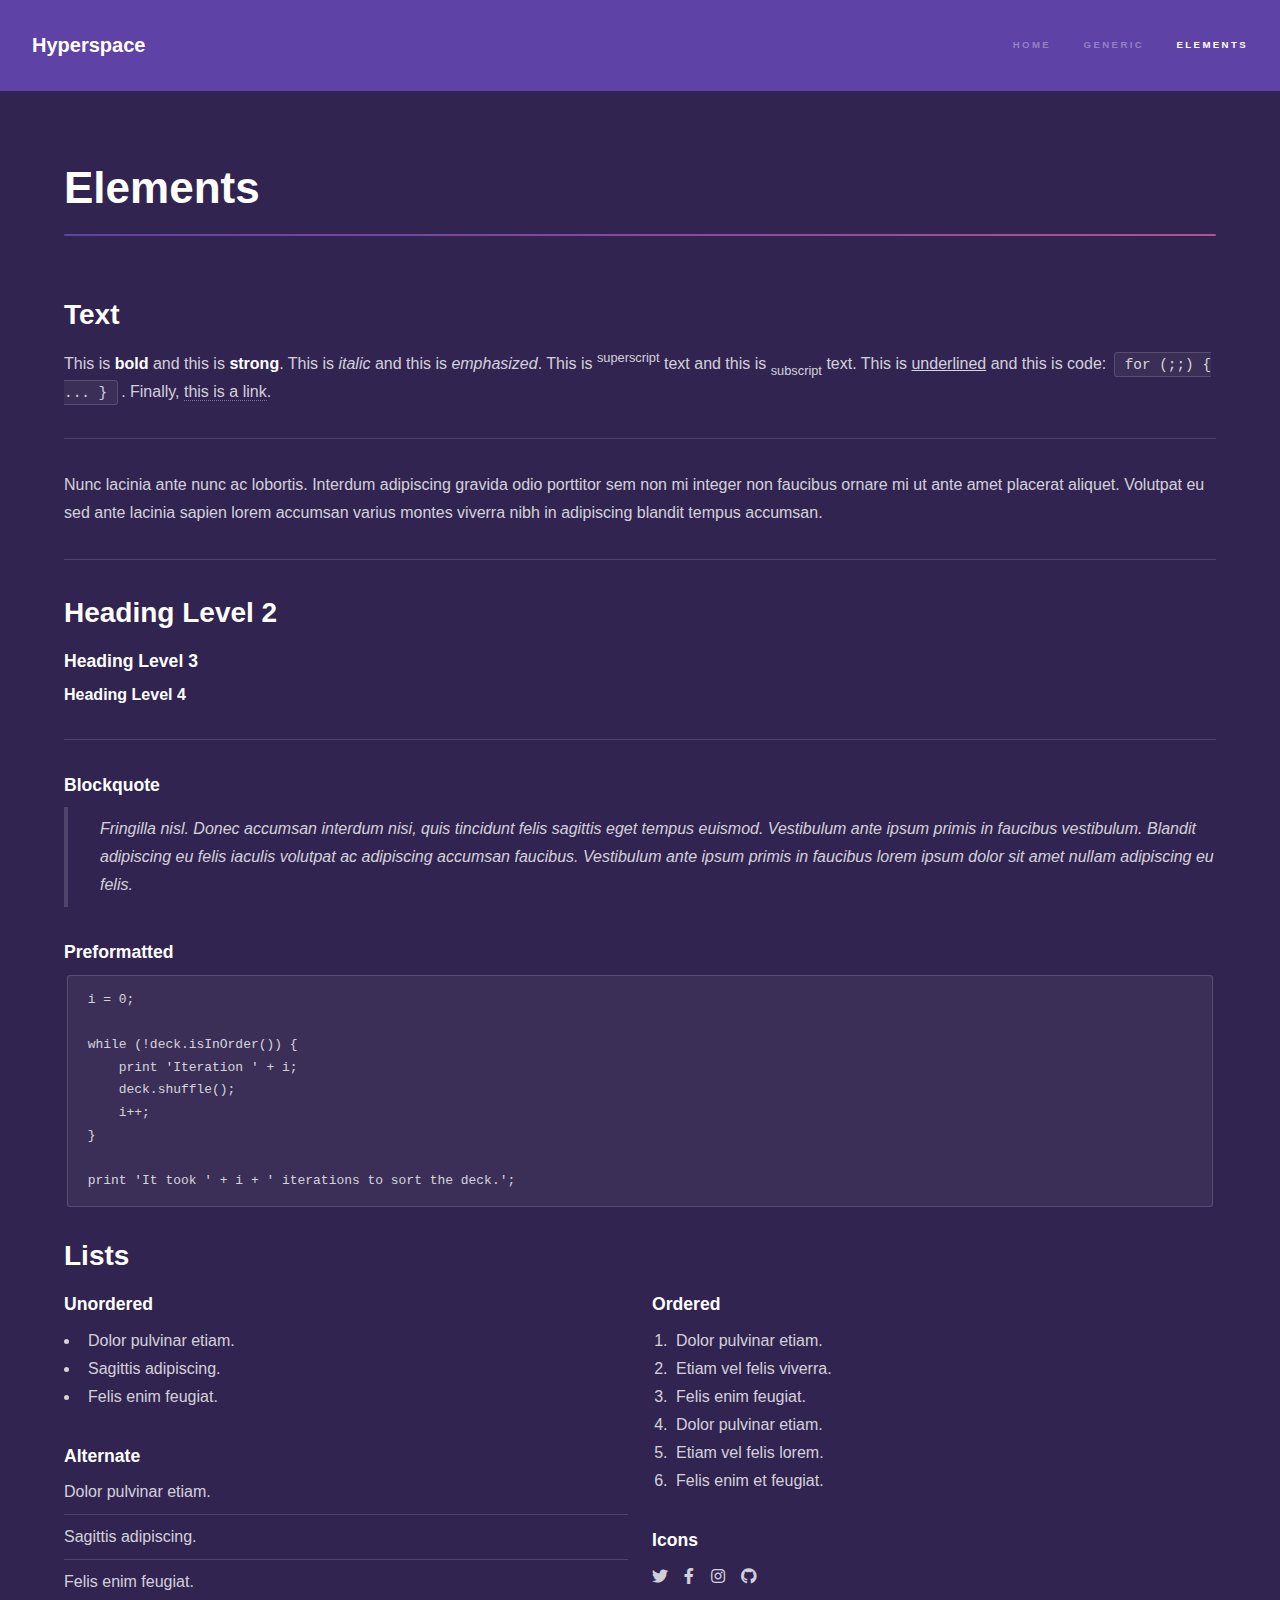
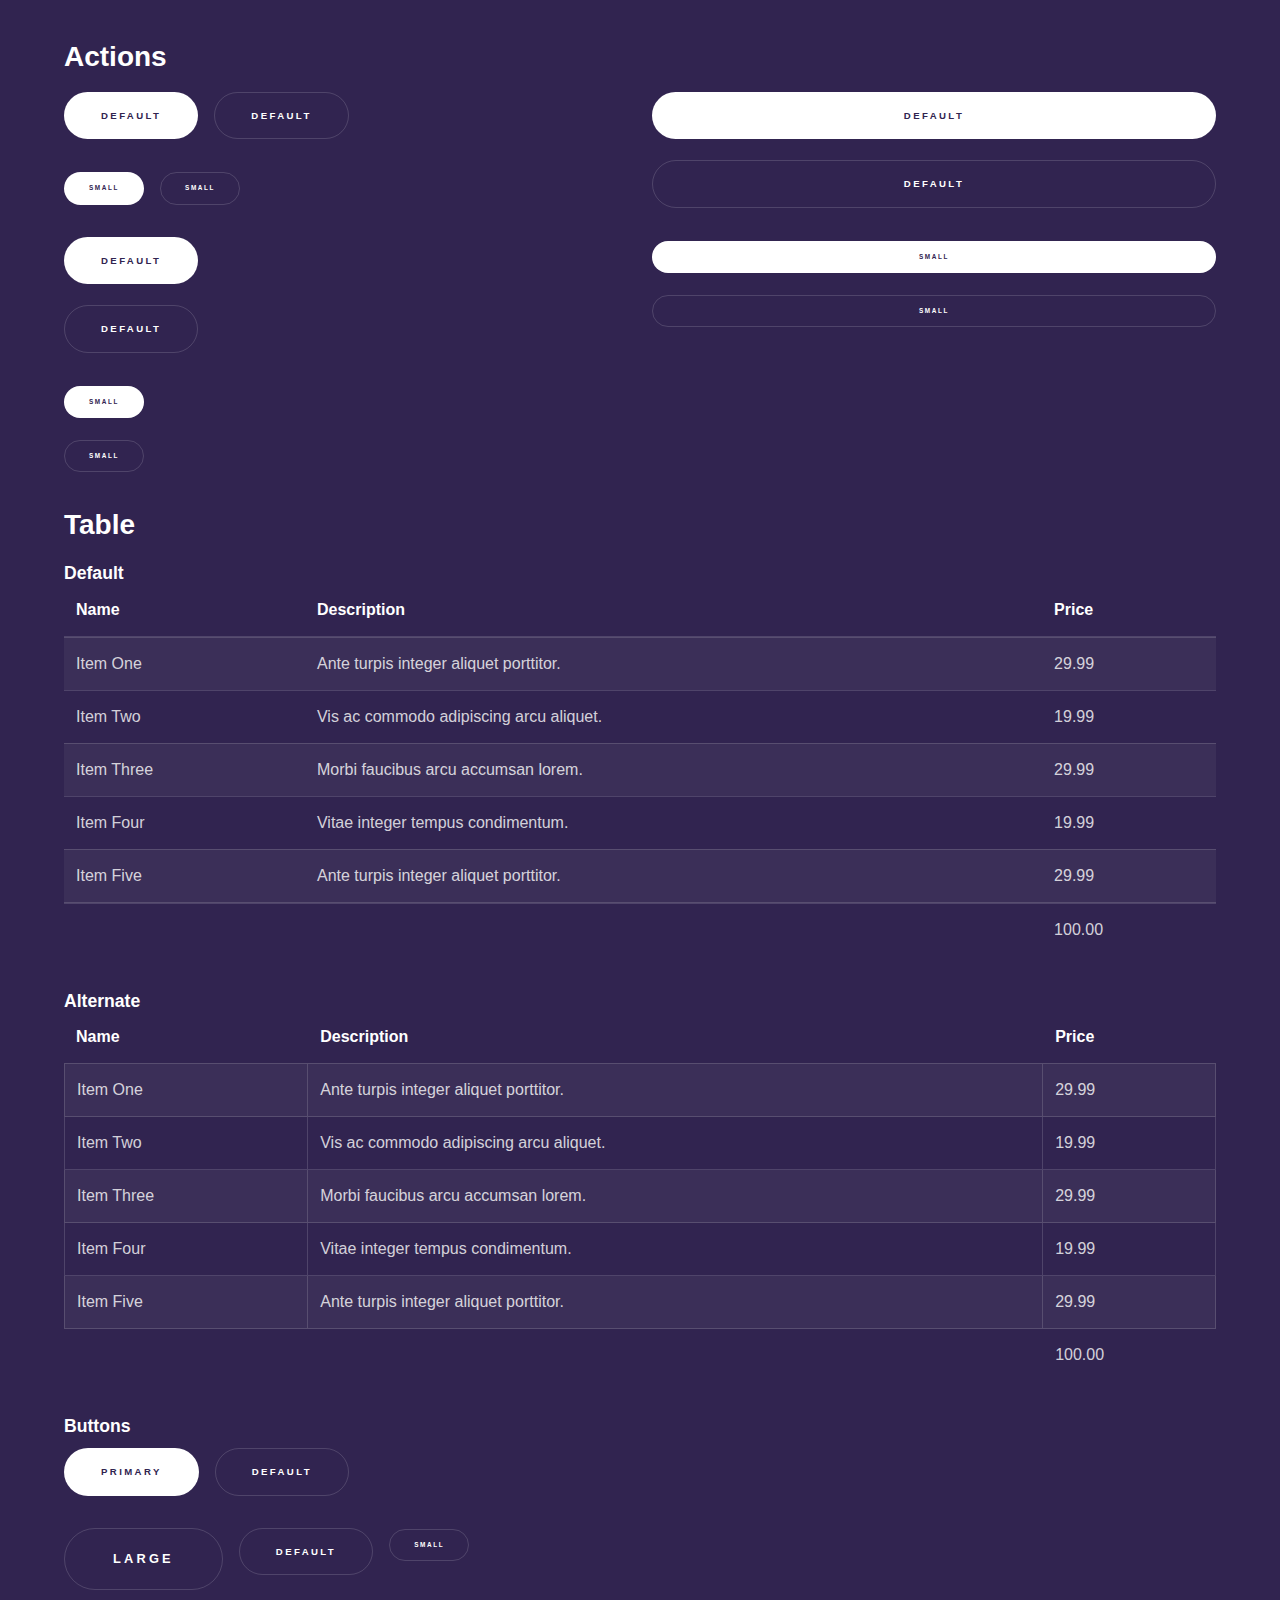
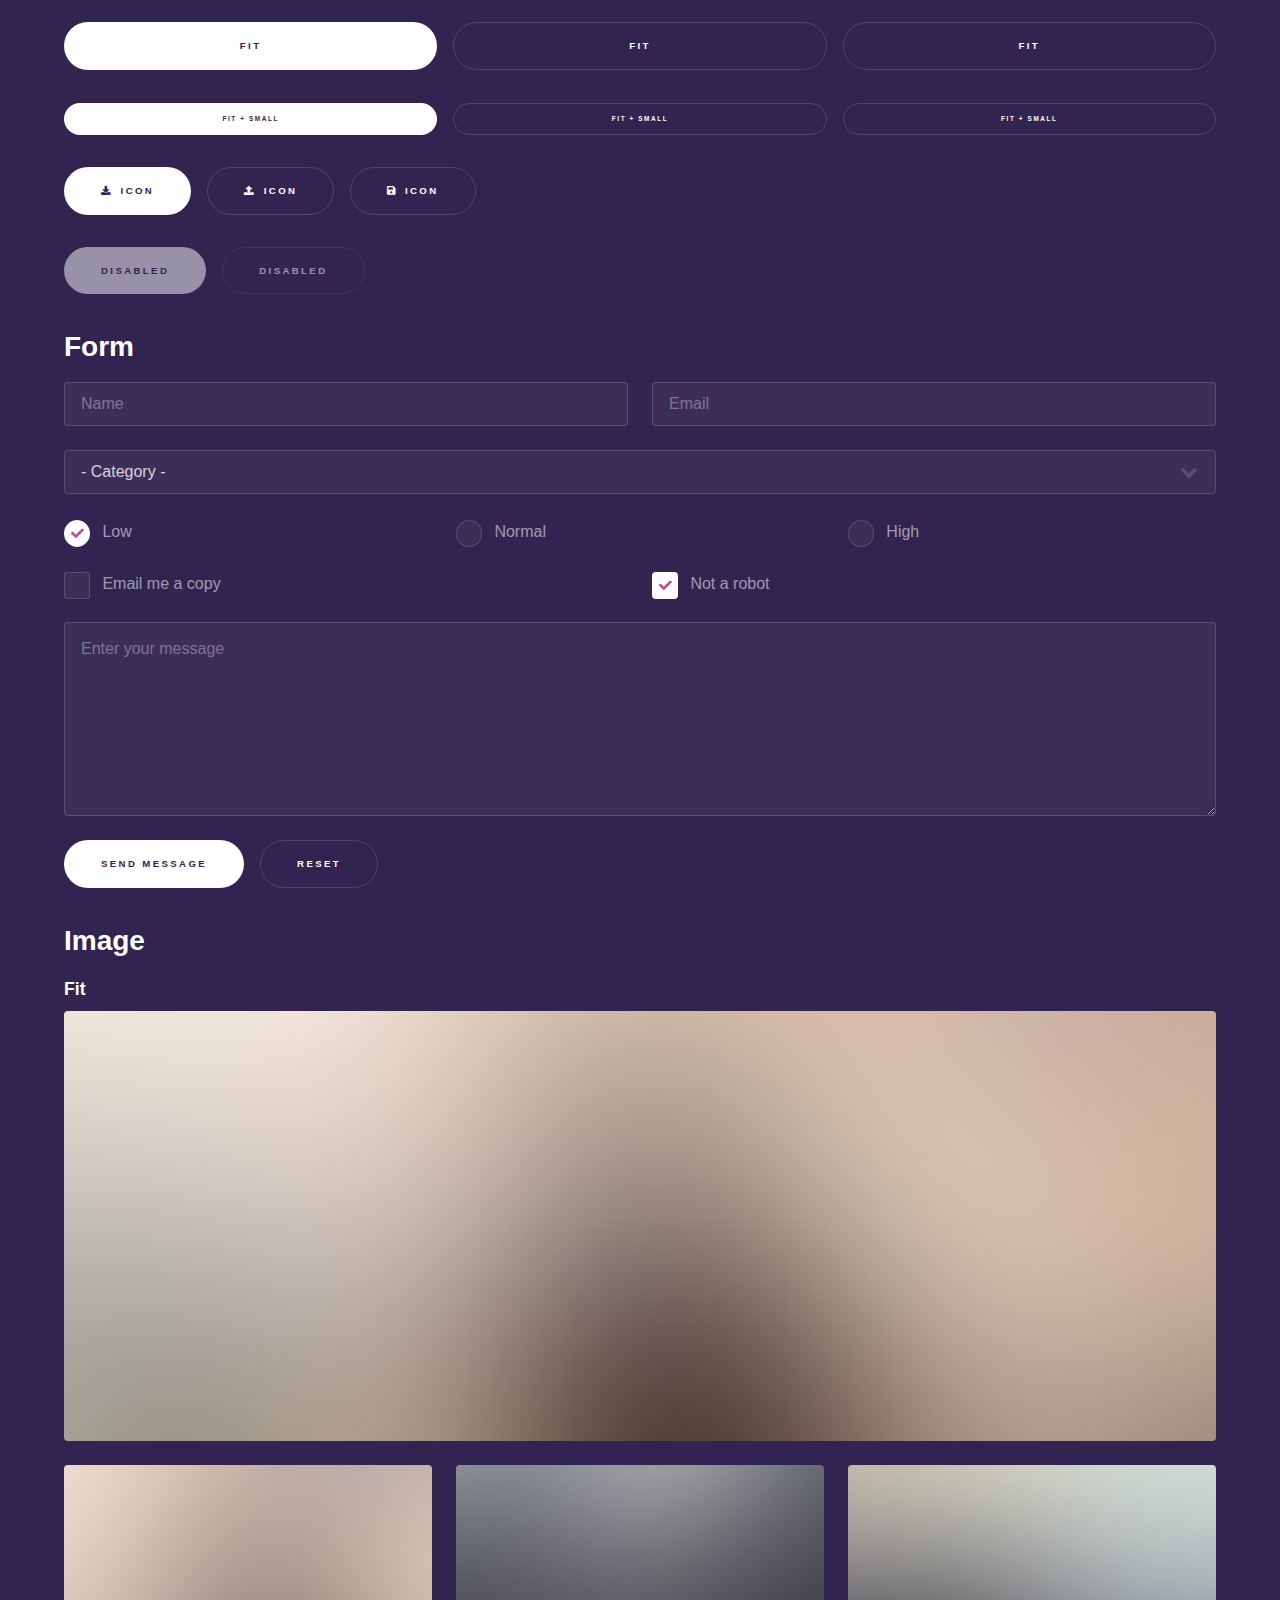
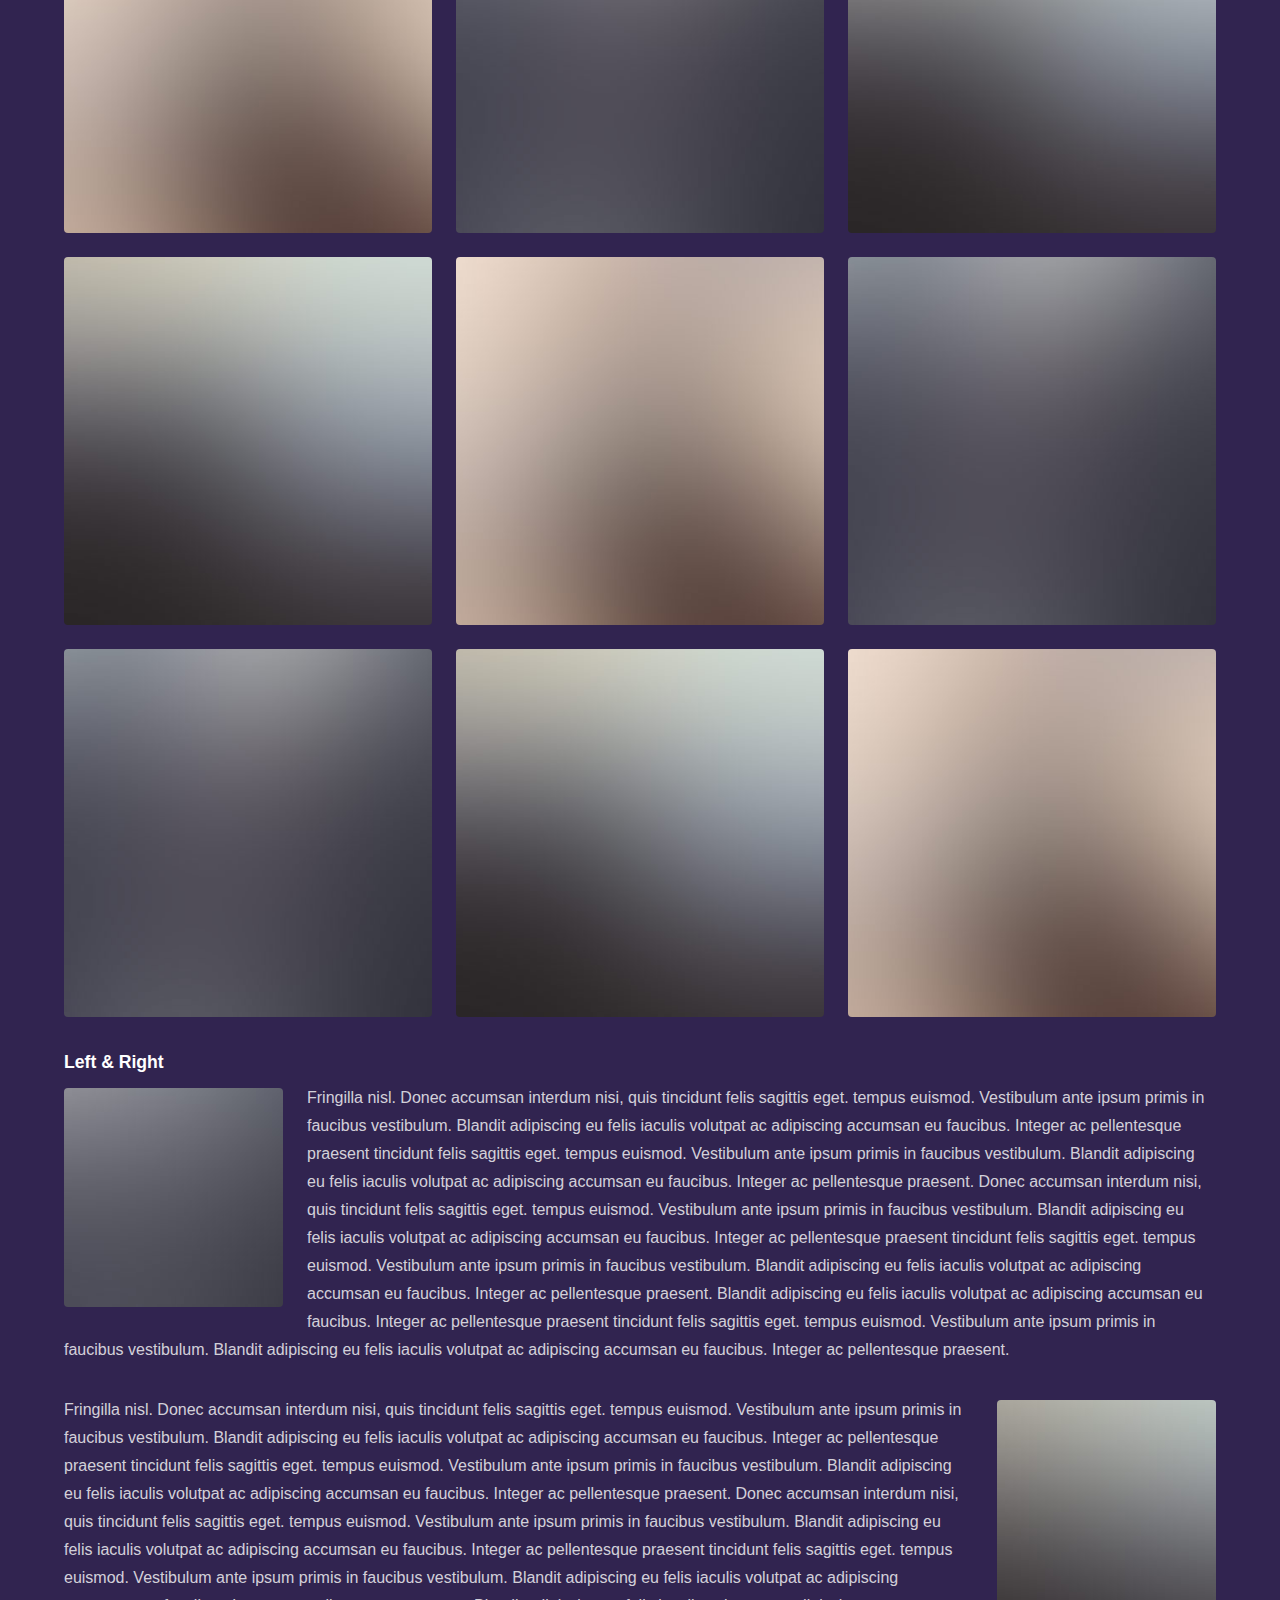
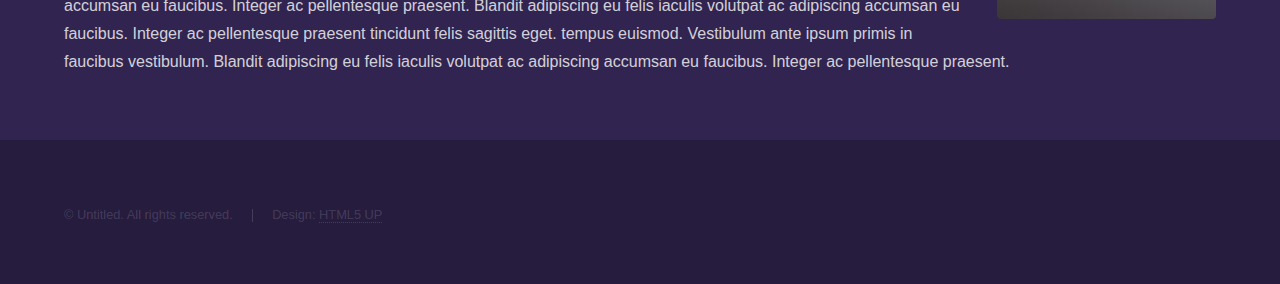
==== elements.html @ d7404bc4 "First commit" ====
<!DOCTYPE HTML>
<!--
	Hyperspace by HTML5 UP
	html5up.net | @ajlkn
	Free for personal and commercial use under the CCA 3.0 license (html5up.net/license)
-->
<html>
	<head>
		<title>Elements - Hyperspace by HTML5 UP</title>
		<meta charset="utf-8" />
		<meta name="viewport" content="width=device-width, initial-scale=1, user-scalable=no" />
		<link rel="stylesheet" href="assets/css/main.css" />
		<noscript><link rel="stylesheet" href="assets/css/noscript.css" /></noscript>
	</head>
	<body class="is-preload">

		<!-- Header -->
			<header id="header">
				<a href="index.html" class="title">Hyperspace</a>
				<nav>
					<ul>
						<li><a href="index.html">Home</a></li>
						<li><a href="generic.html">Generic</a></li>
						<li><a href="elements.html"  class="active">Elements</a></li>
					</ul>
				</nav>
			</header>

		<!-- Wrapper -->
			<div id="wrapper">

				<!-- Main -->
					<section id="main" class="wrapper">
						<div class="inner">
							<h1 class="major">Elements</h1>

							<!-- Text -->
								<section>
									<h2>Text</h2>
									<p>This is <b>bold</b> and this is <strong>strong</strong>. This is <i>italic</i> and this is <em>emphasized</em>.
									This is <sup>superscript</sup> text and this is <sub>subscript</sub> text.
									This is <u>underlined</u> and this is code: <code>for (;;) { ... }</code>. Finally, <a href="#">this is a link</a>.</p>
									<hr />
									<p>Nunc lacinia ante nunc ac lobortis. Interdum adipiscing gravida odio porttitor sem non mi integer non faucibus ornare mi ut ante amet placerat aliquet. Volutpat eu sed ante lacinia sapien lorem accumsan varius montes viverra nibh in adipiscing blandit tempus accumsan.</p>
									<hr />
									<h2>Heading Level 2</h2>
									<h3>Heading Level 3</h3>
									<h4>Heading Level 4</h4>
									<hr />
									<h3>Blockquote</h3>
									<blockquote>Fringilla nisl. Donec accumsan interdum nisi, quis tincidunt felis sagittis eget tempus euismod. Vestibulum ante ipsum primis in faucibus vestibulum. Blandit adipiscing eu felis iaculis volutpat ac adipiscing accumsan faucibus. Vestibulum ante ipsum primis in faucibus lorem ipsum dolor sit amet nullam adipiscing eu felis.</blockquote>
									<h3>Preformatted</h3>
									<pre><code>i = 0;

while (!deck.isInOrder()) {
    print 'Iteration ' + i;
    deck.shuffle();
    i++;
}

print 'It took ' + i + ' iterations to sort the deck.';</code></pre>
								</section>

							<!-- Lists -->
								<section>
									<h2>Lists</h2>
									<div class="row">
										<div class="col-6 col-12-medium">
											<h3>Unordered</h3>
											<ul>
												<li>Dolor pulvinar etiam.</li>
												<li>Sagittis adipiscing.</li>
												<li>Felis enim feugiat.</li>
											</ul>
											<h3>Alternate</h3>
											<ul class="alt">
												<li>Dolor pulvinar etiam.</li>
												<li>Sagittis adipiscing.</li>
												<li>Felis enim feugiat.</li>
											</ul>
										</div>
										<div class="col-6 col-12-medium">
											<h3>Ordered</h3>
											<ol>
												<li>Dolor pulvinar etiam.</li>
												<li>Etiam vel felis viverra.</li>
												<li>Felis enim feugiat.</li>
												<li>Dolor pulvinar etiam.</li>
												<li>Etiam vel felis lorem.</li>
												<li>Felis enim et feugiat.</li>
											</ol>
											<h3>Icons</h3>
											<ul class="icons">
												<li><a href="#" class="icon brands fa-twitter"><span class="label">Twitter</span></a></li>
												<li><a href="#" class="icon brands fa-facebook-f"><span class="label">Facebook</span></a></li>
												<li><a href="#" class="icon brands fa-instagram"><span class="label">Instagram</span></a></li>
												<li><a href="#" class="icon brands fa-github"><span class="label">Github</span></a></li>
											</ul>
										</div>
									</div>
									<h2>Actions</h2>
									<div class="row">
										<div class="col-6 col-12-medium">
											<ul class="actions">
												<li><a href="#" class="button primary">Default</a></li>
												<li><a href="#" class="button">Default</a></li>
											</ul>
											<ul class="actions small">
												<li><a href="#" class="button primary small">Small</a></li>
												<li><a href="#" class="button small">Small</a></li>
											</ul>
											<ul class="actions stacked">
												<li><a href="#" class="button primary">Default</a></li>
												<li><a href="#" class="button">Default</a></li>
											</ul>
											<ul class="actions stacked">
												<li><a href="#" class="button primary small">Small</a></li>
												<li><a href="#" class="button small">Small</a></li>
											</ul>
										</div>
										<div class="col-6 col-12-medium">
											<ul class="actions stacked">
												<li><a href="#" class="button primary fit">Default</a></li>
												<li><a href="#" class="button fit">Default</a></li>
											</ul>
											<ul class="actions stacked">
												<li><a href="#" class="button primary small fit">Small</a></li>
												<li><a href="#" class="button small fit">Small</a></li>
											</ul>
										</div>
									</div>
								</section>

							<!-- Table -->
								<section>
									<h2>Table</h2>
									<h3>Default</h3>
									<div class="table-wrapper">
										<table>
											<thead>
												<tr>
													<th>Name</th>
													<th>Description</th>
													<th>Price</th>
												</tr>
											</thead>
											<tbody>
												<tr>
													<td>Item One</td>
													<td>Ante turpis integer aliquet porttitor.</td>
													<td>29.99</td>
												</tr>
												<tr>
													<td>Item Two</td>
													<td>Vis ac commodo adipiscing arcu aliquet.</td>
													<td>19.99</td>
												</tr>
												<tr>
													<td>Item Three</td>
													<td> Morbi faucibus arcu accumsan lorem.</td>
													<td>29.99</td>
												</tr>
												<tr>
													<td>Item Four</td>
													<td>Vitae integer tempus condimentum.</td>
													<td>19.99</td>
												</tr>
												<tr>
													<td>Item Five</td>
													<td>Ante turpis integer aliquet porttitor.</td>
													<td>29.99</td>
												</tr>
											</tbody>
											<tfoot>
												<tr>
													<td colspan="2"></td>
													<td>100.00</td>
												</tr>
											</tfoot>
										</table>
									</div>

									<h3>Alternate</h3>
									<div class="table-wrapper">
										<table class="alt">
											<thead>
												<tr>
													<th>Name</th>
													<th>Description</th>
													<th>Price</th>
												</tr>
											</thead>
											<tbody>
												<tr>
													<td>Item One</td>
													<td>Ante turpis integer aliquet porttitor.</td>
													<td>29.99</td>
												</tr>
												<tr>
													<td>Item Two</td>
													<td>Vis ac commodo adipiscing arcu aliquet.</td>
													<td>19.99</td>
												</tr>
												<tr>
													<td>Item Three</td>
													<td> Morbi faucibus arcu accumsan lorem.</td>
													<td>29.99</td>
												</tr>
												<tr>
													<td>Item Four</td>
													<td>Vitae integer tempus condimentum.</td>
													<td>19.99</td>
												</tr>
												<tr>
													<td>Item Five</td>
													<td>Ante turpis integer aliquet porttitor.</td>
													<td>29.99</td>
												</tr>
											</tbody>
											<tfoot>
												<tr>
													<td colspan="2"></td>
													<td>100.00</td>
												</tr>
											</tfoot>
										</table>
									</div>
								</section>

							<!-- Buttons -->
								<section>
									<h3>Buttons</h3>
									<ul class="actions">
										<li><a href="#" class="button primary">Primary</a></li>
										<li><a href="#" class="button">Default</a></li>
									</ul>
									<ul class="actions">
										<li><a href="#" class="button large">Large</a></li>
										<li><a href="#" class="button">Default</a></li>
										<li><a href="#" class="button small">Small</a></li>
									</ul>
									<ul class="actions fit">
										<li><a href="#" class="button primary fit">Fit</a></li>
										<li><a href="#" class="button fit">Fit</a></li>
										<li><a href="#" class="button fit">Fit</a></li>
									</ul>
									<ul class="actions fit small">
										<li><a href="#" class="button primary fit small">Fit + Small</a></li>
										<li><a href="#" class="button fit small">Fit + Small</a></li>
										<li><a href="#" class="button fit small">Fit + Small</a></li>
									</ul>
									<ul class="actions">
										<li><a href="#" class="button primary icon solid fa-download">Icon</a></li>
										<li><a href="#" class="button icon solid fa-upload">Icon</a></li>
										<li><a href="#" class="button icon solid fa-save">Icon</a></li>
									</ul>
									<ul class="actions">
										<li><span class="button primary disabled">Disabled</span></li>
										<li><span class="button disabled">Disabled</span></li>
									</ul>
								</section>

							<!-- Form -->
								<section>
									<h2>Form</h2>
									<form method="post" action="#">
										<div class="row gtr-uniform">
											<div class="col-6 col-12-xsmall">
												<input type="text" name="demo-name" id="demo-name" value="" placeholder="Name" />
											</div>
											<div class="col-6 col-12-xsmall">
												<input type="email" name="demo-email" id="demo-email" value="" placeholder="Email" />
											</div>
											<div class="col-12">
												<select name="demo-category" id="demo-category">
													<option value="">- Category -</option>
													<option value="1">Manufacturing</option>
													<option value="1">Shipping</option>
													<option value="1">Administration</option>
													<option value="1">Human Resources</option>
												</select>
											</div>
											<div class="col-4 col-12-small">
												<input type="radio" id="demo-priority-low" name="demo-priority" checked>
												<label for="demo-priority-low">Low</label>
											</div>
											<div class="col-4 col-12-small">
												<input type="radio" id="demo-priority-normal" name="demo-priority">
												<label for="demo-priority-normal">Normal</label>
											</div>
											<div class="col-4 col-12-small">
												<input type="radio" id="demo-priority-high" name="demo-priority">
												<label for="demo-priority-high">High</label>
											</div>
											<div class="col-6 col-12-small">
												<input type="checkbox" id="demo-copy" name="demo-copy">
												<label for="demo-copy">Email me a copy</label>
											</div>
											<div class="col-6 col-12-small">
												<input type="checkbox" id="demo-human" name="demo-human" checked>
												<label for="demo-human">Not a robot</label>
											</div>
											<div class="col-12">
												<textarea name="demo-message" id="demo-message" placeholder="Enter your message" rows="6"></textarea>
											</div>
											<div class="col-12">
												<ul class="actions">
													<li><input type="submit" value="Send Message" class="primary" /></li>
													<li><input type="reset" value="Reset" /></li>
												</ul>
											</div>
										</div>
									</form>
								</section>

							<!-- Image -->
								<section>
									<h2>Image</h2>
									<h3>Fit</h3>
									<div class="box alt">
										<div class="row gtr-uniform">
											<div class="col-12"><span class="image fit"><img src="images/pic04.jpg" alt="" /></span></div>
											<div class="col-4"><span class="image fit"><img src="images/pic01.jpg" alt="" /></span></div>
											<div class="col-4"><span class="image fit"><img src="images/pic02.jpg" alt="" /></span></div>
											<div class="col-4"><span class="image fit"><img src="images/pic03.jpg" alt="" /></span></div>
											<div class="col-4"><span class="image fit"><img src="images/pic03.jpg" alt="" /></span></div>
											<div class="col-4"><span class="image fit"><img src="images/pic01.jpg" alt="" /></span></div>
											<div class="col-4"><span class="image fit"><img src="images/pic02.jpg" alt="" /></span></div>
											<div class="col-4"><span class="image fit"><img src="images/pic02.jpg" alt="" /></span></div>
											<div class="col-4"><span class="image fit"><img src="images/pic03.jpg" alt="" /></span></div>
											<div class="col-4"><span class="image fit"><img src="images/pic01.jpg" alt="" /></span></div>
										</div>
									</div>
									<h3>Left &amp; Right</h3>
									<p><span class="image left"><img src="images/pic05.jpg" alt="" /></span>Fringilla nisl. Donec accumsan interdum nisi, quis tincidunt felis sagittis eget. tempus euismod. Vestibulum ante ipsum primis in faucibus vestibulum. Blandit adipiscing eu felis iaculis volutpat ac adipiscing accumsan eu faucibus. Integer ac pellentesque praesent tincidunt felis sagittis eget. tempus euismod. Vestibulum ante ipsum primis in faucibus vestibulum. Blandit adipiscing eu felis iaculis volutpat ac adipiscing accumsan eu faucibus. Integer ac pellentesque praesent. Donec accumsan interdum nisi, quis tincidunt felis sagittis eget. tempus euismod. Vestibulum ante ipsum primis in faucibus vestibulum. Blandit adipiscing eu felis iaculis volutpat ac adipiscing accumsan eu faucibus. Integer ac pellentesque praesent tincidunt felis sagittis eget. tempus euismod. Vestibulum ante ipsum primis in faucibus vestibulum. Blandit adipiscing eu felis iaculis volutpat ac adipiscing accumsan eu faucibus. Integer ac pellentesque praesent. Blandit adipiscing eu felis iaculis volutpat ac adipiscing accumsan eu faucibus. Integer ac pellentesque praesent tincidunt felis sagittis eget. tempus euismod. Vestibulum ante ipsum primis in faucibus vestibulum. Blandit adipiscing eu felis iaculis volutpat ac adipiscing accumsan eu faucibus. Integer ac pellentesque praesent.</p>
									<p><span class="image right"><img src="images/pic06.jpg" alt="" /></span>Fringilla nisl. Donec accumsan interdum nisi, quis tincidunt felis sagittis eget. tempus euismod. Vestibulum ante ipsum primis in faucibus vestibulum. Blandit adipiscing eu felis iaculis volutpat ac adipiscing accumsan eu faucibus. Integer ac pellentesque praesent tincidunt felis sagittis eget. tempus euismod. Vestibulum ante ipsum primis in faucibus vestibulum. Blandit adipiscing eu felis iaculis volutpat ac adipiscing accumsan eu faucibus. Integer ac pellentesque praesent. Donec accumsan interdum nisi, quis tincidunt felis sagittis eget. tempus euismod. Vestibulum ante ipsum primis in faucibus vestibulum. Blandit adipiscing eu felis iaculis volutpat ac adipiscing accumsan eu faucibus. Integer ac pellentesque praesent tincidunt felis sagittis eget. tempus euismod. Vestibulum ante ipsum primis in faucibus vestibulum. Blandit adipiscing eu felis iaculis volutpat ac adipiscing accumsan eu faucibus. Integer ac pellentesque praesent. Blandit adipiscing eu felis iaculis volutpat ac adipiscing accumsan eu faucibus. Integer ac pellentesque praesent tincidunt felis sagittis eget. tempus euismod. Vestibulum ante ipsum primis in faucibus vestibulum. Blandit adipiscing eu felis iaculis volutpat ac adipiscing accumsan eu faucibus. Integer ac pellentesque praesent.</p>
								</section>

						</div>
					</section>

			</div>

		<!-- Footer -->
			<footer id="footer" class="wrapper alt">
				<div class="inner">
					<ul class="menu">
						<li>&copy; Untitled. All rights reserved.</li><li>Design: <a href="http://html5up.net">HTML5 UP</a></li>
					</ul>
				</div>
			</footer>

		<!-- Scripts -->
			<script src="assets/js/jquery.min.js"></script>
			<script src="assets/js/jquery.scrollex.min.js"></script>
			<script src="assets/js/jquery.scrolly.min.js"></script>
			<script src="assets/js/browser.min.js"></script>
			<script src="assets/js/breakpoints.min.js"></script>
			<script src="assets/js/util.js"></script>
			<script src="assets/js/main.js"></script>

	</body>
</html>
---- assets/css/main.css ----
@import url(fontawesome-all.min.css);

/*
	Hyperspace by HTML5 UP
	html5up.net | @ajlkn
	Free for personal and commercial use under the CCA 3.0 license (html5up.net/license)
*/

html, body, div, span, applet, object,
iframe, h1, h2, h3, h4, h5, h6, p, blockquote,
pre, a, abbr, acronym, address, big, cite,
code, del, dfn, em, img, ins, kbd, q, s, samp,
small, strike, strong, sub, sup, tt, var, b,
u, i, center, dl, dt, dd, ol, ul, li, fieldset,
form, label, legend, table, caption, tbody,
tfoot, thead, tr, th, td, article, aside,
canvas, details, embed, figure, figcaption,
footer, header, hgroup, menu, nav, output, ruby,
section, summary, time, mark, audio, video {
	margin: 0;
	padding: 0;
	border: 0;
	font-size: 100%;
	font: inherit;
	vertical-align: baseline;}

article, aside, details, figcaption, figure,
footer, header, hgroup, menu, nav, section {
	display: block;}

body {
	line-height: 1;
}

ol, ul {
	list-style: none;
}

blockquote, q {
	quotes: none;
}

	blockquote:before, blockquote:after, q:before, q:after {
		content: '';
		content: none;
	}

table {
	border-collapse: collapse;
	border-spacing: 0;
}

body {
	-webkit-text-size-adjust: none;
}

mark {
	background-color: transparent;
	color: inherit;
}

input::-moz-focus-inner {
	border: 0;
	padding: 0;
}

input, select, textarea {
	-moz-appearance: none;
	-webkit-appearance: none;
	-ms-appearance: none;
	appearance: none;
}

/* Basic */

	@-ms-viewport {
		width: device-width;
	}

	body {
		-ms-overflow-style: scrollbar;
	}

	@media screen and (max-width: 480px) {

		html, body {
			min-width: 320px;
		}

	}

	html {
		box-sizing: border-box;
	}

	*, *:before, *:after {
		box-sizing: inherit;
	}

	body {
		background: #312450;
	}

		body.is-preload *, body.is-preload *:before, body.is-preload *:after {
			-moz-animation: none !important;
			-webkit-animation: none !important;
			-ms-animation: none !important;
			animation: none !important;
			-moz-transition: none !important;
			-webkit-transition: none !important;
			-ms-transition: none !important;
			transition: none !important;
		}

/* Type */

	body, input, select, textarea {
		color: rgba(255, 255, 255, 0.8);
		font-family: Arial, Helvetica, sans-serif;
		font-size: 16.5pt;
		font-weight: normal;
		line-height: 1.75;
	}

		@media screen and (max-width: 1680px) {

			body, input, select, textarea {
				font-size: 13pt;
			}

		}

		@media screen and (max-width: 1280px) {

			body, input, select, textarea {
				font-size: 12pt;
			}

		}

		@media screen and (max-width: 360px) {

			body, input, select, textarea {
				font-size: 11pt;
			}

		}

	a {
		-moz-transition: color 0.2s ease, border-bottom-color 0.2s ease;
		-webkit-transition: color 0.2s ease, border-bottom-color 0.2s ease;
		-ms-transition: color 0.2s ease, border-bottom-color 0.2s ease;
		transition: color 0.2s ease, border-bottom-color 0.2s ease;
		border-bottom: dotted 1px rgba(255, 255, 255, 0.35);
		color: inherit;
		text-decoration: none;
	}

		a:hover {
			border-bottom-color: transparent;
			color: #ffffff;
		}

	strong, b {
		color: #ffffff;
		font-weight: bold;
	}

	em, i {
		font-style: italic;
	}

	p {
		margin: 0 0 2em 0;
	}

	h1, h2, h3, h4, h5, h6 {
		color: #ffffff;
		font-weight: bold;
		line-height: 1.5;
		margin: 0 0 0.5em 0;
	}

		h1 a, h2 a, h3 a, h4 a, h5 a, h6 a {
			color: inherit;
			text-decoration: none;
		}

	h1 {
		font-size: 2.75em;
	}

		h1.major {
			margin: 0 0 1.3em 0;
			position: relative;
			padding-bottom: 0.35em;
		}

			h1.major:after {
				background-image: -moz-linear-gradient(to right, #5e42a6, #b74e91);
				background-image: -webkit-linear-gradient(to right, #5e42a6, #b74e91);
				background-image: -ms-linear-gradient(to right, #5e42a6, #b74e91);
				background-image: linear-gradient(to right, #5e42a6, #b74e91);
				-moz-transition: max-width 0.2s ease;
				-webkit-transition: max-width 0.2s ease;
				-ms-transition: max-width 0.2s ease;
				transition: max-width 0.2s ease;
				border-radius: 0.2em;
				bottom: 0;
				content: '';
				height: 0.05em;
				position: absolute;
				right: 0;
				width: 100%;
			}

	h2 {
		font-size: 1.75em;
	}

	h3 {
		font-size: 1.1em;
	}

	h4 {
		font-size: 1em;
	}

	h5 {
		font-size: 0.8em;
	}

	h6 {
		font-size: 0.6em;
	}

	@media screen and (max-width: 736px) {

		h1 {
			font-size: 2em;
		}

		h2 {
			font-size: 1.25em;
		}

		h3 {
			font-size: 1em;
		}

		h4 {
			font-size: 0.8em;
		}

		h5 {
			font-size: 0.6em;
		}

		h6 {
			font-size: 0.6em;
		}

	}

	sub {
		font-size: 0.8em;
		position: relative;
		top: 0.5em;
	}

	sup {
		font-size: 0.8em;
		position: relative;
		top: -0.5em;
	}

	blockquote {
		border-left: solid 4px rgba(255, 255, 255, 0.15);
		font-style: italic;
		margin: 0 0 2em 0;
		padding: 0.5em 0 0.5em 2em;
	}

	code {
		background: rgba(255, 255, 255, 0.05);
		border-radius: 0.25em;
		border: solid 1px rgba(255, 255, 255, 0.15);
		font-family: "Courier New", monospace;
		font-size: 0.9em;
		margin: 0 0.25em;
		padding: 0.25em 0.65em;
	}

	pre {
		-webkit-overflow-scrolling: touch;
		font-family: "Courier New", monospace;
		font-size: 0.9em;
		margin: 0 0 2em 0;
	}

		pre code {
			display: block;
			line-height: 1.75em;
			padding: 1em 1.5em;
			overflow-x: auto;
		}

	hr {
		border: 0;
		border-bottom: solid 1px rgba(255, 255, 255, 0.15);
		margin: 2em 0;
	}

		hr.major {
			margin: 3em 0;
		}

	.align-left {
		text-align: left;
	}

	.align-center {
		text-align: center;
	}

	.align-right {
		text-align: right;
	}

/* Row */

	.row {
		display: flex;
		flex-wrap: wrap;
		box-sizing: border-box;
		align-items: stretch;
	}

		.row > * {
			box-sizing: border-box;
		}

		.row.gtr-uniform > * > :last-child {
			margin-bottom: 0;
		}

		.row.aln-left {
			justify-content: flex-start;
		}

		.row.aln-center {
			justify-content: center;
		}

		.row.aln-right {
			justify-content: flex-end;
		}

		.row.aln-top {
			align-items: flex-start;
		}

		.row.aln-middle {
			align-items: center;
		}

		.row.aln-bottom {
			align-items: flex-end;
		}

		.row > .imp {
			order: -1;
		}

		.row > .col-1 {
			width: 8.33333%;
		}

		.row > .off-1 {
			margin-left: 8.33333%;
		}

		.row > .col-2 {
			width: 16.66667%;
		}

		.row > .off-2 {
			margin-left: 16.66667%;
		}

		.row > .col-3 {
			width: 25%;
		}

		.row > .off-3 {
			margin-left: 25%;
		}

		.row > .col-4 {
			width: 33.33333%;
		}

		.row > .off-4 {
			margin-left: 33.33333%;
		}

		.row > .col-5 {
			width: 41.66667%;
		}

		.row > .off-5 {
			margin-left: 41.66667%;
		}

		.row > .col-6 {
			width: 50%;
		}

		.row > .off-6 {
			margin-left: 50%;
		}

		.row > .col-7 {
			width: 58.33333%;
		}

		.row > .off-7 {
			margin-left: 58.33333%;
		}

		.row > .col-8 {
			width: 66.66667%;
		}

		.row > .off-8 {
			margin-left: 66.66667%;
		}

		.row > .col-9 {
			width: 75%;
		}

		.row > .off-9 {
			margin-left: 75%;
		}

		.row > .col-10 {
			width: 83.33333%;
		}

		.row > .off-10 {
			margin-left: 83.33333%;
		}

		.row > .col-11 {
			width: 91.66667%;
		}

		.row > .off-11 {
			margin-left: 91.66667%;
		}

		.row > .col-12 {
			width: 100%;
		}

		.row > .off-12 {
			margin-left: 100%;
		}

		.row.gtr-0 {
			margin-top: 0;
			margin-left: 0em;
		}

			.row.gtr-0 > * {
				padding: 0 0 0 0em;
			}

			.row.gtr-0.gtr-uniform {
				margin-top: 0em;
			}

				.row.gtr-0.gtr-uniform > * {
					padding-top: 0em;
				}

		.row.gtr-25 {
			margin-top: 0;
			margin-left: -0.375em;
		}

			.row.gtr-25 > * {
				padding: 0 0 0 0.375em;
			}

			.row.gtr-25.gtr-uniform {
				margin-top: -0.375em;
			}

				.row.gtr-25.gtr-uniform > * {
					padding-top: 0.375em;
				}

		.row.gtr-50 {
			margin-top: 0;
			margin-left: -0.75em;
		}

			.row.gtr-50 > * {
				padding: 0 0 0 0.75em;
			}

			.row.gtr-50.gtr-uniform {
				margin-top: -0.75em;
			}

				.row.gtr-50.gtr-uniform > * {
					padding-top: 0.75em;
				}

		.row {
			margin-top: 0;
			margin-left: -1.5em;
		}

			.row > * {
				padding: 0 0 0 1.5em;
			}

			.row.gtr-uniform {
				margin-top: -1.5em;
			}

				.row.gtr-uniform > * {
					padding-top: 1.5em;
				}

		.row.gtr-150 {
			margin-top: 0;
			margin-left: -2.25em;
		}

			.row.gtr-150 > * {
				padding: 0 0 0 2.25em;
			}

			.row.gtr-150.gtr-uniform {
				margin-top: -2.25em;
			}

				.row.gtr-150.gtr-uniform > * {
					padding-top: 2.25em;
				}

		.row.gtr-200 {
			margin-top: 0;
			margin-left: -3em;
		}

			.row.gtr-200 > * {
				padding: 0 0 0 3em;
			}

			.row.gtr-200.gtr-uniform {
				margin-top: -3em;
			}

				.row.gtr-200.gtr-uniform > * {
					padding-top: 3em;
				}

		@media screen and (max-width: 1680px) {

			.row {
				display: flex;
				flex-wrap: wrap;
				box-sizing: border-box;
				align-items: stretch;
			}

				.row > * {
					box-sizing: border-box;
				}

				.row.gtr-uniform > * > :last-child {
					margin-bottom: 0;
				}

				.row.aln-left {
					justify-content: flex-start;
				}

				.row.aln-center {
					justify-content: center;
				}

				.row.aln-right {
					justify-content: flex-end;
				}

				.row.aln-top {
					align-items: flex-start;
				}

				.row.aln-middle {
					align-items: center;
				}

				.row.aln-bottom {
					align-items: flex-end;
				}

				.row > .imp-xlarge {
					order: -1;
				}

				.row > .col-1-xlarge {
					width: 8.33333%;
				}

				.row > .off-1-xlarge {
					margin-left: 8.33333%;
				}

				.row > .col-2-xlarge {
					width: 16.66667%;
				}

				.row > .off-2-xlarge {
					margin-left: 16.66667%;
				}

				.row > .col-3-xlarge {
					width: 25%;
				}

				.row > .off-3-xlarge {
					margin-left: 25%;
				}

				.row > .col-4-xlarge {
					width: 33.33333%;
				}

				.row > .off-4-xlarge {
					margin-left: 33.33333%;
				}

				.row > .col-5-xlarge {
					width: 41.66667%;
				}

				.row > .off-5-xlarge {
					margin-left: 41.66667%;
				}

				.row > .col-6-xlarge {
					width: 50%;
				}

				.row > .off-6-xlarge {
					margin-left: 50%;
				}

				.row > .col-7-xlarge {
					width: 58.33333%;
				}

				.row > .off-7-xlarge {
					margin-left: 58.33333%;
				}

				.row > .col-8-xlarge {
					width: 66.66667%;
				}

				.row > .off-8-xlarge {
					margin-left: 66.66667%;
				}

				.row > .col-9-xlarge {
					width: 75%;
				}

				.row > .off-9-xlarge {
					margin-left: 75%;
				}

				.row > .col-10-xlarge {
					width: 83.33333%;
				}

				.row > .off-10-xlarge {
					margin-left: 83.33333%;
				}

				.row > .col-11-xlarge {
					width: 91.66667%;
				}

				.row > .off-11-xlarge {
					margin-left: 91.66667%;
				}

				.row > .col-12-xlarge {
					width: 100%;
				}

				.row > .off-12-xlarge {
					margin-left: 100%;
				}

				.row.gtr-0 {
					margin-top: 0;
					margin-left: 0em;
				}

					.row.gtr-0 > * {
						padding: 0 0 0 0em;
					}

					.row.gtr-0.gtr-uniform {
						margin-top: 0em;
					}

						.row.gtr-0.gtr-uniform > * {
							padding-top: 0em;
						}

				.row.gtr-25 {
					margin-top: 0;
					margin-left: -0.375em;
				}

					.row.gtr-25 > * {
						padding: 0 0 0 0.375em;
					}

					.row.gtr-25.gtr-uniform {
						margin-top: -0.375em;
					}

						.row.gtr-25.gtr-uniform > * {
							padding-top: 0.375em;
						}

				.row.gtr-50 {
					margin-top: 0;
					margin-left: -0.75em;
				}

					.row.gtr-50 > * {
						padding: 0 0 0 0.75em;
					}

					.row.gtr-50.gtr-uniform {
						margin-top: -0.75em;
					}

						.row.gtr-50.gtr-uniform > * {
							padding-top: 0.75em;
						}

				.row {
					margin-top: 0;
					margin-left: -1.5em;
				}

					.row > * {
						padding: 0 0 0 1.5em;
					}

					.row.gtr-uniform {
						margin-top: -1.5em;
					}

						.row.gtr-uniform > * {
							padding-top: 1.5em;
						}

				.row.gtr-150 {
					margin-top: 0;
					margin-left: -2.25em;
				}

					.row.gtr-150 > * {
						padding: 0 0 0 2.25em;
					}

					.row.gtr-150.gtr-uniform {
						margin-top: -2.25em;
					}

						.row.gtr-150.gtr-uniform > * {
							padding-top: 2.25em;
						}

				.row.gtr-200 {
					margin-top: 0;
					margin-left: -3em;
				}

					.row.gtr-200 > * {
						padding: 0 0 0 3em;
					}

					.row.gtr-200.gtr-uniform {
						margin-top: -3em;
					}

						.row.gtr-200.gtr-uniform > * {
							padding-top: 3em;
						}

		}

		@media screen and (max-width: 1280px) {

			.row {
				display: flex;
				flex-wrap: wrap;
				box-sizing: border-box;
				align-items: stretch;
			}

				.row > * {
					box-sizing: border-box;
				}

				.row.gtr-uniform > * > :last-child {
					margin-bottom: 0;
				}

				.row.aln-left {
					justify-content: flex-start;
				}

				.row.aln-center {
					justify-content: center;
				}

				.row.aln-right {
					justify-content: flex-end;
				}

				.row.aln-top {
					align-items: flex-start;
				}

				.row.aln-middle {
					align-items: center;
				}

				.row.aln-bottom {
					align-items: flex-end;
				}

				.row > .imp-large {
					order: -1;
				}

				.row > .col-1-large {
					width: 8.33333%;
				}

				.row > .off-1-large {
					margin-left: 8.33333%;
				}

				.row > .col-2-large {
					width: 16.66667%;
				}

				.row > .off-2-large {
					margin-left: 16.66667%;
				}

				.row > .col-3-large {
					width: 25%;
				}

				.row > .off-3-large {
					margin-left: 25%;
				}

				.row > .col-4-large {
					width: 33.33333%;
				}

				.row > .off-4-large {
					margin-left: 33.33333%;
				}

				.row > .col-5-large {
					width: 41.66667%;
				}

				.row > .off-5-large {
					margin-left: 41.66667%;
				}

				.row > .col-6-large {
					width: 50%;
				}

				.row > .off-6-large {
					margin-left: 50%;
				}

				.row > .col-7-large {
					width: 58.33333%;
				}

				.row > .off-7-large {
					margin-left: 58.33333%;
				}

				.row > .col-8-large {
					width: 66.66667%;
				}

				.row > .off-8-large {
					margin-left: 66.66667%;
				}

				.row > .col-9-large {
					width: 75%;
				}

				.row > .off-9-large {
					margin-left: 75%;
				}

				.row > .col-10-large {
					width: 83.33333%;
				}

				.row > .off-10-large {
					margin-left: 83.33333%;
				}

				.row > .col-11-large {
					width: 91.66667%;
				}

				.row > .off-11-large {
					margin-left: 91.66667%;
				}

				.row > .col-12-large {
					width: 100%;
				}

				.row > .off-12-large {
					margin-left: 100%;
				}

				.row.gtr-0 {
					margin-top: 0;
					margin-left: 0em;
				}

					.row.gtr-0 > * {
						padding: 0 0 0 0em;
					}

					.row.gtr-0.gtr-uniform {
						margin-top: 0em;
					}

						.row.gtr-0.gtr-uniform > * {
							padding-top: 0em;
						}

				.row.gtr-25 {
					margin-top: 0;
					margin-left: -0.375em;
				}

					.row.gtr-25 > * {
						padding: 0 0 0 0.375em;
					}

					.row.gtr-25.gtr-uniform {
						margin-top: -0.375em;
					}

						.row.gtr-25.gtr-uniform > * {
							padding-top: 0.375em;
						}

				.row.gtr-50 {
					margin-top: 0;
					margin-left: -0.75em;
				}

					.row.gtr-50 > * {
						padding: 0 0 0 0.75em;
					}

					.row.gtr-50.gtr-uniform {
						margin-top: -0.75em;
					}

						.row.gtr-50.gtr-uniform > * {
							padding-top: 0.75em;
						}

				.row {
					margin-top: 0;
					margin-left: -1.5em;
				}

					.row > * {
						padding: 0 0 0 1.5em;
					}

					.row.gtr-uniform {
						margin-top: -1.5em;
					}

						.row.gtr-uniform > * {
							padding-top: 1.5em;
						}

				.row.gtr-150 {
					margin-top: 0;
					margin-left: -2.25em;
				}

					.row.gtr-150 > * {
						padding: 0 0 0 2.25em;
					}

					.row.gtr-150.gtr-uniform {
						margin-top: -2.25em;
					}

						.row.gtr-150.gtr-uniform > * {
							padding-top: 2.25em;
						}

				.row.gtr-200 {
					margin-top: 0;
					margin-left: -3em;
				}

					.row.gtr-200 > * {
						padding: 0 0 0 3em;
					}

					.row.gtr-200.gtr-uniform {
						margin-top: -3em;
					}

						.row.gtr-200.gtr-uniform > * {
							padding-top: 3em;
						}

		}

		@media screen and (max-width: 980px) {

			.row {
				display: flex;
				flex-wrap: wrap;
				box-sizing: border-box;
				align-items: stretch;
			}

				.row > * {
					box-sizing: border-box;
				}

				.row.gtr-uniform > * > :last-child {
					margin-bottom: 0;
				}

				.row.aln-left {
					justify-content: flex-start;
				}

				.row.aln-center {
					justify-content: center;
				}

				.row.aln-right {
					justify-content: flex-end;
				}

				.row.aln-top {
					align-items: flex-start;
				}

				.row.aln-middle {
					align-items: center;
				}

				.row.aln-bottom {
					align-items: flex-end;
				}

				.row > .imp-medium {
					order: -1;
				}

				.row > .col-1-medium {
					width: 8.33333%;
				}

				.row > .off-1-medium {
					margin-left: 8.33333%;
				}

				.row > .col-2-medium {
					width: 16.66667%;
				}

				.row > .off-2-medium {
					margin-left: 16.66667%;
				}

				.row > .col-3-medium {
					width: 25%;
				}

				.row > .off-3-medium {
					margin-left: 25%;
				}

				.row > .col-4-medium {
					width: 33.33333%;
				}

				.row > .off-4-medium {
					margin-left: 33.33333%;
				}

				.row > .col-5-medium {
					width: 41.66667%;
				}

				.row > .off-5-medium {
					margin-left: 41.66667%;
				}

				.row > .col-6-medium {
					width: 50%;
				}

				.row > .off-6-medium {
					margin-left: 50%;
				}

				.row > .col-7-medium {
					width: 58.33333%;
				}

				.row > .off-7-medium {
					margin-left: 58.33333%;
				}

				.row > .col-8-medium {
					width: 66.66667%;
				}

				.row > .off-8-medium {
					margin-left: 66.66667%;
				}

				.row > .col-9-medium {
					width: 75%;
				}

				.row > .off-9-medium {
					margin-left: 75%;
				}

				.row > .col-10-medium {
					width: 83.33333%;
				}

				.row > .off-10-medium {
					margin-left: 83.33333%;
				}

				.row > .col-11-medium {
					width: 91.66667%;
				}

				.row > .off-11-medium {
					margin-left: 91.66667%;
				}

				.row > .col-12-medium {
					width: 100%;
				}

				.row > .off-12-medium {
					margin-left: 100%;
				}

				.row.gtr-0 {
					margin-top: 0;
					margin-left: 0em;
				}

					.row.gtr-0 > * {
						padding: 0 0 0 0em;
					}

					.row.gtr-0.gtr-uniform {
						margin-top: 0em;
					}

						.row.gtr-0.gtr-uniform > * {
							padding-top: 0em;
						}

				.row.gtr-25 {
					margin-top: 0;
					margin-left: -0.375em;
				}

					.row.gtr-25 > * {
						padding: 0 0 0 0.375em;
					}

					.row.gtr-25.gtr-uniform {
						margin-top: -0.375em;
					}

						.row.gtr-25.gtr-uniform > * {
							padding-top: 0.375em;
						}

				.row.gtr-50 {
					margin-top: 0;
					margin-left: -0.75em;
				}

					.row.gtr-50 > * {
						padding: 0 0 0 0.75em;
					}

					.row.gtr-50.gtr-uniform {
						margin-top: -0.75em;
					}

						.row.gtr-50.gtr-uniform > * {
							padding-top: 0.75em;
						}

				.row {
					margin-top: 0;
					margin-left: -1.5em;
				}

					.row > * {
						padding: 0 0 0 1.5em;
					}

					.row.gtr-uniform {
						margin-top: -1.5em;
					}

						.row.gtr-uniform > * {
							padding-top: 1.5em;
						}

				.row.gtr-150 {
					margin-top: 0;
					margin-left: -2.25em;
				}

					.row.gtr-150 > * {
						padding: 0 0 0 2.25em;
					}

					.row.gtr-150.gtr-uniform {
						margin-top: -2.25em;
					}

						.row.gtr-150.gtr-uniform > * {
							padding-top: 2.25em;
						}

				.row.gtr-200 {
					margin-top: 0;
					margin-left: -3em;
				}

					.row.gtr-200 > * {
						padding: 0 0 0 3em;
					}

					.row.gtr-200.gtr-uniform {
						margin-top: -3em;
					}

						.row.gtr-200.gtr-uniform > * {
							padding-top: 3em;
						}

		}

		@media screen and (max-width: 736px) {

			.row {
				display: flex;
				flex-wrap: wrap;
				box-sizing: border-box;
				align-items: stretch;
			}

				.row > * {
					box-sizing: border-box;
				}

				.row.gtr-uniform > * > :last-child {
					margin-bottom: 0;
				}

				.row.aln-left {
					justify-content: flex-start;
				}

				.row.aln-center {
					justify-content: center;
				}

				.row.aln-right {
					justify-content: flex-end;
				}

				.row.aln-top {
					align-items: flex-start;
				}

				.row.aln-middle {
					align-items: center;
				}

				.row.aln-bottom {
					align-items: flex-end;
				}

				.row > .imp-small {
					order: -1;
				}

				.row > .col-1-small {
					width: 8.33333%;
				}

				.row > .off-1-small {
					margin-left: 8.33333%;
				}

				.row > .col-2-small {
					width: 16.66667%;
				}

				.row > .off-2-small {
					margin-left: 16.66667%;
				}

				.row > .col-3-small {
					width: 25%;
				}

				.row > .off-3-small {
					margin-left: 25%;
				}

				.row > .col-4-small {
					width: 33.33333%;
				}

				.row > .off-4-small {
					margin-left: 33.33333%;
				}

				.row > .col-5-small {
					width: 41.66667%;
				}

				.row > .off-5-small {
					margin-left: 41.66667%;
				}

				.row > .col-6-small {
					width: 50%;
				}

				.row > .off-6-small {
					margin-left: 50%;
				}

				.row > .col-7-small {
					width: 58.33333%;
				}

				.row > .off-7-small {
					margin-left: 58.33333%;
				}

				.row > .col-8-small {
					width: 66.66667%;
				}

				.row > .off-8-small {
					margin-left: 66.66667%;
				}

				.row > .col-9-small {
					width: 75%;
				}

				.row > .off-9-small {
					margin-left: 75%;
				}

				.row > .col-10-small {
					width: 83.33333%;
				}

				.row > .off-10-small {
					margin-left: 83.33333%;
				}

				.row > .col-11-small {
					width: 91.66667%;
				}

				.row > .off-11-small {
					margin-left: 91.66667%;
				}

				.row > .col-12-small {
					width: 100%;
				}

				.row > .off-12-small {
					margin-left: 100%;
				}

				.row.gtr-0 {
					margin-top: 0;
					margin-left: 0em;
				}

					.row.gtr-0 > * {
						padding: 0 0 0 0em;
					}

					.row.gtr-0.gtr-uniform {
						margin-top: 0em;
					}

						.row.gtr-0.gtr-uniform > * {
							padding-top: 0em;
						}

				.row.gtr-25 {
					margin-top: 0;
					margin-left: -0.375em;
				}

					.row.gtr-25 > * {
						padding: 0 0 0 0.375em;
					}

					.row.gtr-25.gtr-uniform {
						margin-top: -0.375em;
					}

						.row.gtr-25.gtr-uniform > * {
							padding-top: 0.375em;
						}

				.row.gtr-50 {
					margin-top: 0;
					margin-left: -0.75em;
				}

					.row.gtr-50 > * {
						padding: 0 0 0 0.75em;
					}

					.row.gtr-50.gtr-uniform {
						margin-top: -0.75em;
					}

						.row.gtr-50.gtr-uniform > * {
							padding-top: 0.75em;
						}

				.row {
					margin-top: 0;
					margin-left: -1.5em;
				}

					.row > * {
						padding: 0 0 0 1.5em;
					}

					.row.gtr-uniform {
						margin-top: -1.5em;
					}

						.row.gtr-uniform > * {
							padding-top: 1.5em;
						}

				.row.gtr-150 {
					margin-top: 0;
					margin-left: -2.25em;
				}

					.row.gtr-150 > * {
						padding: 0 0 0 2.25em;
					}

					.row.gtr-150.gtr-uniform {
						margin-top: -2.25em;
					}

						.row.gtr-150.gtr-uniform > * {
							padding-top: 2.25em;
						}

				.row.gtr-200 {
					margin-top: 0;
					margin-left: -3em;
				}

					.row.gtr-200 > * {
						padding: 0 0 0 3em;
					}

					.row.gtr-200.gtr-uniform {
						margin-top: -3em;
					}

						.row.gtr-200.gtr-uniform > * {
							padding-top: 3em;
						}

		}

		@media screen and (max-width: 480px) {

			.row {
				display: flex;
				flex-wrap: wrap;
				box-sizing: border-box;
				align-items: stretch;
			}

				.row > * {
					box-sizing: border-box;
				}

				.row.gtr-uniform > * > :last-child {
					margin-bottom: 0;
				}

				.row.aln-left {
					justify-content: flex-start;
				}

				.row.aln-center {
					justify-content: center;
				}

				.row.aln-right {
					justify-content: flex-end;
				}

				.row.aln-top {
					align-items: flex-start;
				}

				.row.aln-middle {
					align-items: center;
				}

				.row.aln-bottom {
					align-items: flex-end;
				}

				.row > .imp-xsmall {
					order: -1;
				}

				.row > .col-1-xsmall {
					width: 8.33333%;
				}

				.row > .off-1-xsmall {
					margin-left: 8.33333%;
				}

				.row > .col-2-xsmall {
					width: 16.66667%;
				}

				.row > .off-2-xsmall {
					margin-left: 16.66667%;
				}

				.row > .col-3-xsmall {
					width: 25%;
				}

				.row > .off-3-xsmall {
					margin-left: 25%;
				}

				.row > .col-4-xsmall {
					width: 33.33333%;
				}

				.row > .off-4-xsmall {
					margin-left: 33.33333%;
				}

				.row > .col-5-xsmall {
					width: 41.66667%;
				}

				.row > .off-5-xsmall {
					margin-left: 41.66667%;
				}

				.row > .col-6-xsmall {
					width: 50%;
				}

				.row > .off-6-xsmall {
					margin-left: 50%;
				}

				.row > .col-7-xsmall {
					width: 58.33333%;
				}

				.row > .off-7-xsmall {
					margin-left: 58.33333%;
				}

				.row > .col-8-xsmall {
					width: 66.66667%;
				}

				.row > .off-8-xsmall {
					margin-left: 66.66667%;
				}

				.row > .col-9-xsmall {
					width: 75%;
				}

				.row > .off-9-xsmall {
					margin-left: 75%;
				}

				.row > .col-10-xsmall {
					width: 83.33333%;
				}

				.row > .off-10-xsmall {
					margin-left: 83.33333%;
				}

				.row > .col-11-xsmall {
					width: 91.66667%;
				}

				.row > .off-11-xsmall {
					margin-left: 91.66667%;
				}

				.row > .col-12-xsmall {
					width: 100%;
				}

				.row > .off-12-xsmall {
					margin-left: 100%;
				}

				.row.gtr-0 {
					margin-top: 0;
					margin-left: 0em;
				}

					.row.gtr-0 > * {
						padding: 0 0 0 0em;
					}

					.row.gtr-0.gtr-uniform {
						margin-top: 0em;
					}

						.row.gtr-0.gtr-uniform > * {
							padding-top: 0em;
						}

				.row.gtr-25 {
					margin-top: 0;
					margin-left: -0.375em;
				}

					.row.gtr-25 > * {
						padding: 0 0 0 0.375em;
					}

					.row.gtr-25.gtr-uniform {
						margin-top: -0.375em;
					}

						.row.gtr-25.gtr-uniform > * {
							padding-top: 0.375em;
						}

				.row.gtr-50 {
					margin-top: 0;
					margin-left: -0.75em;
				}

					.row.gtr-50 > * {
						padding: 0 0 0 0.75em;
					}

					.row.gtr-50.gtr-uniform {
						margin-top: -0.75em;
					}

						.row.gtr-50.gtr-uniform > * {
							padding-top: 0.75em;
						}

				.row {
					margin-top: 0;
					margin-left: -1.5em;
				}

					.row > * {
						padding: 0 0 0 1.5em;
					}

					.row.gtr-uniform {
						margin-top: -1.5em;
					}

						.row.gtr-uniform > * {
							padding-top: 1.5em;
						}

				.row.gtr-150 {
					margin-top: 0;
					margin-left: -2.25em;
				}

					.row.gtr-150 > * {
						padding: 0 0 0 2.25em;
					}

					.row.gtr-150.gtr-uniform {
						margin-top: -2.25em;
					}

						.row.gtr-150.gtr-uniform > * {
							padding-top: 2.25em;
						}

				.row.gtr-200 {
					margin-top: 0;
					margin-left: -3em;
				}

					.row.gtr-200 > * {
						padding: 0 0 0 3em;
					}

					.row.gtr-200.gtr-uniform {
						margin-top: -3em;
					}

						.row.gtr-200.gtr-uniform > * {
							padding-top: 3em;
						}

		}

/* Box */

	.box {
		border-radius: 0.25em;
		border: solid 1px rgba(255, 255, 255, 0.15);
		margin-bottom: 2em;
		padding: 1.5em;
	}

		.box > :last-child,
		.box > :last-child > :last-child,
		.box > :last-child > :last-child > :last-child {
			margin-bottom: 0;
		}

		.box.alt {
			border: 0;
			border-radius: 0;
			padding: 0;
		}

/* Button */

	input[type="submit"],
	input[type="reset"],
	input[type="button"],
	button,
	.button {
		-moz-appearance: none;
		-webkit-appearance: none;
		-ms-appearance: none;
		appearance: none;
		-moz-transition: border-color 0.2s ease;
		-webkit-transition: border-color 0.2s ease;
		-ms-transition: border-color 0.2s ease;
		transition: border-color 0.2s ease;
		background-color: transparent;
		border: solid 1px !important;
		border-color: rgba(255, 255, 255, 0.15) !important;
		border-radius: 3em;
		color: #ffffff !important;
		cursor: pointer;
		display: inline-block;
		font-size: 0.6em;
		font-weight: bold;
		height: calc(4.75em + 2px);
		letter-spacing: 0.25em;
		line-height: 4.75em;
		outline: 0;
		padding: 0 3.75em;
		position: relative;
		text-align: center;
		text-decoration: none;
		text-transform: uppercase;
		white-space: nowrap;
	}

		input[type="submit"]:after,
		input[type="reset"]:after,
		input[type="button"]:after,
		button:after,
		.button:after {
			-moz-transform: scale(0.25);
			-webkit-transform: scale(0.25);
			-ms-transform: scale(0.25);
			transform: scale(0.25);
			pointer-events: none;
			-moz-transition: opacity 0.2s ease, -moz-transform 0.2s ease;
			-webkit-transition: opacity 0.2s ease, -webkit-transform 0.2s ease;
			-ms-transition: opacity 0.2s ease, -ms-transform 0.2s ease;
			transition: opacity 0.2s ease, transform 0.2s ease;
			background: #ffffff;
			border-radius: 3em;
			content: '';
			height: 100%;
			left: 0;
			opacity: 0;
			position: absolute;
			top: 0;
			width: 100%;
		}

		input[type="submit"].icon:before,
		input[type="reset"].icon:before,
		input[type="button"].icon:before,
		button.icon:before,
		.button.icon:before {
			margin-right: 0.75em;
		}

		input[type="submit"].fit,
		input[type="reset"].fit,
		input[type="button"].fit,
		button.fit,
		.button.fit {
			width: 100%;
		}

		input[type="submit"].small,
		input[type="reset"].small,
		input[type="button"].small,
		button.small,
		.button.small {
			font-size: 0.4em;
		}

		input[type="submit"].large,
		input[type="reset"].large,
		input[type="button"].large,
		button.large,
		.button.large {
			font-size: 0.8em;
		}

		input[type="submit"].primary,
		input[type="reset"].primary,
		input[type="button"].primary,
		button.primary,
		.button.primary {
			background-color: #ffffff;
			color: #312450 !important;
		}

			input[type="submit"].primary:after,
			input[type="reset"].primary:after,
			input[type="button"].primary:after,
			button.primary:after,
			.button.primary:after {
				display: none;
			}

		input[type="submit"].disabled, input[type="submit"]:disabled,
		input[type="reset"].disabled,
		input[type="reset"]:disabled,
		input[type="button"].disabled,
		input[type="button"]:disabled,
		button.disabled,
		button:disabled,
		.button.disabled,
		.button:disabled {
			cursor: default;
			opacity: 0.5;
			pointer-events: none;
		}

		input[type="submit"]:hover,
		input[type="reset"]:hover,
		input[type="button"]:hover,
		button:hover,
		.button:hover {
			border-color: rgba(255, 255, 255, 0.55) !important;
		}

			input[type="submit"]:hover:after,
			input[type="reset"]:hover:after,
			input[type="button"]:hover:after,
			button:hover:after,
			.button:hover:after {
				opacity: 0.05;
				-moz-transform: scale(1);
				-webkit-transform: scale(1);
				-ms-transform: scale(1);
				transform: scale(1);
			}

			input[type="submit"]:hover:active,
			input[type="reset"]:hover:active,
			input[type="button"]:hover:active,
			button:hover:active,
			.button:hover:active {
				border-color: #ffffff !important;
			}

				input[type="submit"]:hover:active:after,
				input[type="reset"]:hover:active:after,
				input[type="button"]:hover:active:after,
				button:hover:active:after,
				.button:hover:active:after {
					opacity: 0.1;
				}

/* Features */

	.features {
		display: -moz-flex;
		display: -webkit-flex;
		display: -ms-flex;
		display: flex;
		-moz-flex-wrap: wrap;
		-webkit-flex-wrap: wrap;
		-ms-flex-wrap: wrap;
		flex-wrap: wrap;
		border-radius: 0.25em;
		border: solid 1px rgba(255, 255, 255, 0.15);
		background: rgba(255, 255, 255, 0.05);
		margin: 0 0 2em 0;
	}

		.features section {
			padding: 3.5em 3em 1em 7em ;
			width: 50%;
			border-top: solid 1px rgba(255, 255, 255, 0.15);
			position: relative;
		}

			.features section:nth-child(-n + 2) {
				border-top-width: 0;
			}

			.features section:nth-child(2n) {
				border-left: solid 1px rgba(255, 255, 255, 0.15);
			}

			.features section .icon {
				-moz-transition: opacity 0.5s ease, -moz-transform 0.5s ease;
				-webkit-transition: opacity 0.5s ease, -webkit-transform 0.5s ease;
				-ms-transition: opacity 0.5s ease, -ms-transform 0.5s ease;
				transition: opacity 0.5s ease, transform 0.5s ease;
				-moz-transition-delay: 1s;
				-webkit-transition-delay: 1s;
				-ms-transition-delay: 1s;
				transition-delay: 1s;
				-moz-transform: scale(1);
				-webkit-transform: scale(1);
				-ms-transform: scale(1);
				transform: scale(1);
				position: absolute;
				left: 3em;
				top: 3em;
				opacity: 1;
			}

			.features section:nth-child(1) .icon {
				-moz-transition-delay: 0.15s;
				-webkit-transition-delay: 0.15s;
				-ms-transition-delay: 0.15s;
				transition-delay: 0.15s;
			}

			.features section:nth-child(2) .icon {
				-moz-transition-delay: 0.3s;
				-webkit-transition-delay: 0.3s;
				-ms-transition-delay: 0.3s;
				transition-delay: 0.3s;
			}

			.features section:nth-child(3) .icon {
				-moz-transition-delay: 0.45s;
				-webkit-transition-delay: 0.45s;
				-ms-transition-delay: 0.45s;
				transition-delay: 0.45s;
			}

			.features section:nth-child(4) .icon {
				-moz-transition-delay: 0.6s;
				-webkit-transition-delay: 0.6s;
				-ms-transition-delay: 0.6s;
				transition-delay: 0.6s;
			}

			.features section:nth-child(5) .icon {
				-moz-transition-delay: 0.75s;
				-webkit-transition-delay: 0.75s;
				-ms-transition-delay: 0.75s;
				transition-delay: 0.75s;
			}

			.features section:nth-child(6) .icon {
				-moz-transition-delay: 0.9s;
				-webkit-transition-delay: 0.9s;
				-ms-transition-delay: 0.9s;
				transition-delay: 0.9s;
			}

			.features section:nth-child(7) .icon {
				-moz-transition-delay: 1.05s;
				-webkit-transition-delay: 1.05s;
				-ms-transition-delay: 1.05s;
				transition-delay: 1.05s;
			}

			.features section:nth-child(8) .icon {
				-moz-transition-delay: 1.2s;
				-webkit-transition-delay: 1.2s;
				-ms-transition-delay: 1.2s;
				transition-delay: 1.2s;
			}

			.features section:nth-child(9) .icon {
				-moz-transition-delay: 1.35s;
				-webkit-transition-delay: 1.35s;
				-ms-transition-delay: 1.35s;
				transition-delay: 1.35s;
			}

			.features section:nth-child(10) .icon {
				-moz-transition-delay: 1.5s;
				-webkit-transition-delay: 1.5s;
				-ms-transition-delay: 1.5s;
				transition-delay: 1.5s;
			}

			.features section:nth-child(11) .icon {
				-moz-transition-delay: 1.65s;
				-webkit-transition-delay: 1.65s;
				-ms-transition-delay: 1.65s;
				transition-delay: 1.65s;
			}

			.features section:nth-child(12) .icon {
				-moz-transition-delay: 1.8s;
				-webkit-transition-delay: 1.8s;
				-ms-transition-delay: 1.8s;
				transition-delay: 1.8s;
			}

			.features section:nth-child(13) .icon {
				-moz-transition-delay: 1.95s;
				-webkit-transition-delay: 1.95s;
				-ms-transition-delay: 1.95s;
				transition-delay: 1.95s;
			}

			.features section:nth-child(14) .icon {
				-moz-transition-delay: 2.1s;
				-webkit-transition-delay: 2.1s;
				-ms-transition-delay: 2.1s;
				transition-delay: 2.1s;
			}

			.features section:nth-child(15) .icon {
				-moz-transition-delay: 2.25s;
				-webkit-transition-delay: 2.25s;
				-ms-transition-delay: 2.25s;
				transition-delay: 2.25s;
			}

			.features section:nth-child(16) .icon {
				-moz-transition-delay: 2.4s;
				-webkit-transition-delay: 2.4s;
				-ms-transition-delay: 2.4s;
				transition-delay: 2.4s;
			}

			.features section:nth-child(17) .icon {
				-moz-transition-delay: 2.55s;
				-webkit-transition-delay: 2.55s;
				-ms-transition-delay: 2.55s;
				transition-delay: 2.55s;
			}

			.features section:nth-child(18) .icon {
				-moz-transition-delay: 2.7s;
				-webkit-transition-delay: 2.7s;
				-ms-transition-delay: 2.7s;
				transition-delay: 2.7s;
			}

			.features section:nth-child(19) .icon {
				-moz-transition-delay: 2.85s;
				-webkit-transition-delay: 2.85s;
				-ms-transition-delay: 2.85s;
				transition-delay: 2.85s;
			}

			.features section:nth-child(20) .icon {
				-moz-transition-delay: 3s;
				-webkit-transition-delay: 3s;
				-ms-transition-delay: 3s;
				transition-delay: 3s;
			}

		.features.inactive section .icon {
			-moz-transform: scale(0.5);
			-webkit-transform: scale(0.5);
			-ms-transform: scale(0.5);
			transform: scale(0.5);
			opacity: 0;
		}

		@media screen and (max-width: 980px) {

			.features {
				display: block;
			}

				.features section {
					border-top-width: 1px !important;
					border-left-width: 0 !important;
					width: 100%;
				}

					.features section:first-child {
						border-top-width: 0 !important;
					}

		}

		@media screen and (max-width: 736px) {

			.features section {
				padding: 2.5em 1.5em 0.1em 5.5em ;
			}

				.features section .icon {
					left: 1.5em;
					top: 2em;
				}

		}

		@media screen and (max-width: 480px) {

			.features section {
				padding: 2em 1.5em 0.1em 1.5em ;
			}

				.features section .icon {
					left: 0;
					position: relative;
					top: 0;
				}

		}

/* Form */

	form {
		margin: 0 0 2em 0;
	}

		form > :last-child {
			margin-bottom: 0;
		}

		form > .fields {
			display: -moz-flex;
			display: -webkit-flex;
			display: -ms-flex;
			display: flex;
			-moz-flex-wrap: wrap;
			-webkit-flex-wrap: wrap;
			-ms-flex-wrap: wrap;
			flex-wrap: wrap;
			width: calc(100% + 3em);
			margin: -1.5em 0 2em -1.5em;
		}

			form > .fields > .field {
				-moz-flex-grow: 0;
				-webkit-flex-grow: 0;
				-ms-flex-grow: 0;
				flex-grow: 0;
				-moz-flex-shrink: 0;
				-webkit-flex-shrink: 0;
				-ms-flex-shrink: 0;
				flex-shrink: 0;
				padding: 1.5em 0 0 1.5em;
				width: calc(100% - 1.5em);
			}

				form > .fields > .field.half {
					width: calc(50% - 0.75em);
				}

				form > .fields > .field.third {
					width: calc(100%/3 - 0.5em);
				}

				form > .fields > .field.quarter {
					width: calc(25% - 0.375em);
				}

		@media screen and (max-width: 480px) {

			form > .fields {
				width: calc(100% + 3em);
				margin: -1.5em 0 2em -1.5em;
			}

				form > .fields > .field {
					padding: 1.5em 0 0 1.5em;
					width: calc(100% - 1.5em);
				}

					form > .fields > .field.half {
						width: calc(100% - 1.5em);
					}

					form > .fields > .field.third {
						width: calc(100% - 1.5em);
					}

					form > .fields > .field.quarter {
						width: calc(100% - 1.5em);
					}

		}

	label {
		color: #ffffff;
		font-weight: bold;
		line-height: 1.5;
		margin: 0 0 0.7em 0;
		display: block;
		font-size: 1.1em;
	}

	input[type="text"],
	input[type="password"],
	input[type="email"],
	input[type="tel"],
	select,
	textarea {
		-moz-appearance: none;
		-webkit-appearance: none;
		-ms-appearance: none;
		appearance: none;
		background: rgba(255, 255, 255, 0.05);
		border-radius: 0.25em;
		border: none;
		border: solid 1px rgba(255, 255, 255, 0.15);
		color: inherit;
		display: block;
		outline: 0;
		padding: 0 1em;
		text-decoration: none;
		width: 100%;
	}

		input[type="text"]:invalid,
		input[type="password"]:invalid,
		input[type="email"]:invalid,
		input[type="tel"]:invalid,
		select:invalid,
		textarea:invalid {
			box-shadow: none;
		}

		input[type="text"]:focus,
		input[type="password"]:focus,
		input[type="email"]:focus,
		input[type="tel"]:focus,
		select:focus,
		textarea:focus {
			border-color: #ffffff;
			box-shadow: 0 0 0 1px #ffffff;
		}

	select {
		background-image: url("data:image/svg+xml;charset=utf8,%3Csvg xmlns='http://www.w3.org/2000/svg' width='40' height='40' preserveAspectRatio='none' viewBox='0 0 40 40'%3E%3Cpath d='M9.4,12.3l10.4,10.4l10.4-10.4c0.2-0.2,0.5-0.4,0.9-0.4c0.3,0,0.6,0.1,0.9,0.4l3.3,3.3c0.2,0.2,0.4,0.5,0.4,0.9 c0,0.4-0.1,0.6-0.4,0.9L20.7,31.9c-0.2,0.2-0.5,0.4-0.9,0.4c-0.3,0-0.6-0.1-0.9-0.4L4.3,17.3c-0.2-0.2-0.4-0.5-0.4-0.9 c0-0.4,0.1-0.6,0.4-0.9l3.3-3.3c0.2-0.2,0.5-0.4,0.9-0.4S9.1,12.1,9.4,12.3z' fill='rgba(255, 255, 255, 0.15)' /%3E%3C/svg%3E");
		background-size: 1.25rem;
		background-repeat: no-repeat;
		background-position: calc(100% - 1rem) center;
		height: 2.75em;
		padding-right: 2.75em;
		text-overflow: ellipsis;
	}

		select option {
			color: #ffffff;
			background: #312450;
		}

		select:focus::-ms-value {
			background-color: transparent;
		}

		select::-ms-expand {
			display: none;
		}

	input[type="text"],
	input[type="password"],
	input[type="email"],
	select {
		height: 2.75em;
	}

	textarea {
		padding: 0.75em 1em;
	}

		body.is-ie textarea {
			min-height: 10em;
		}

	input[type="checkbox"],
	input[type="radio"] {
		-moz-appearance: none;
		-webkit-appearance: none;
		-ms-appearance: none;
		appearance: none;
		display: block;
		float: left;
		margin-right: -2em;
		opacity: 0;
		width: 1em;
		z-index: -1;
	}

		input[type="checkbox"] + label,
		input[type="radio"] + label {
			text-decoration: none;
			color: rgba(255, 255, 255, 0.55);
			cursor: pointer;
			display: inline-block;
			font-size: 1em;
			font-weight: normal;
			padding-left: 2.4em;
			padding-right: 0.75em;
			position: relative;
		}

			input[type="checkbox"] + label:before,
			input[type="radio"] + label:before {
				-moz-osx-font-smoothing: grayscale;
				-webkit-font-smoothing: antialiased;
				display: inline-block;
				font-style: normal;
				font-variant: normal;
				text-rendering: auto;
				line-height: 1;
				text-transform: none !important;
				font-family: 'Font Awesome 5 Free';
				font-weight: 900;
			}

			input[type="checkbox"] + label:before,
			input[type="radio"] + label:before {
				background: rgba(255, 255, 255, 0.05);
				border-radius: 0.25em;
				border: solid 1px rgba(255, 255, 255, 0.15);
				content: '';
				display: inline-block;
				font-size: 0.8em;
				height: 2.0625em;
				left: 0;
				line-height: 2.0625em;
				position: absolute;
				text-align: center;
				top: 0;
				width: 2.0625em;
			}

		input[type="checkbox"]:checked + label:before,
		input[type="radio"]:checked + label:before {
			background: #ffffff;
			border-color: #ffffff;
			color: #b74e91;
			content: '\f00c';
		}

		input[type="checkbox"]:focus + label:before,
		input[type="radio"]:focus + label:before {
			border-color: #ffffff;
			box-shadow: 0 0 0 1px #ffffff;
		}

	input[type="checkbox"] + label:before {
		border-radius: 0.25em;
	}

	input[type="radio"] + label:before {
		border-radius: 100%;
	}

	::-webkit-input-placeholder {
		color: rgba(255, 255, 255, 0.35) !important;
		opacity: 1.0;
	}

	:-moz-placeholder {
		color: rgba(255, 255, 255, 0.35) !important;
		opacity: 1.0;
	}

	::-moz-placeholder {
		color: rgba(255, 255, 255, 0.35) !important;
		opacity: 1.0;
	}

	:-ms-input-placeholder {
		color: rgba(255, 255, 255, 0.35) !important;
		opacity: 1.0;
	}

/* Icon */

	.icon {
		text-decoration: none;
		border-bottom: none;
		position: relative;
	}

		.icon:before {
			-moz-osx-font-smoothing: grayscale;
			-webkit-font-smoothing: antialiased;
			display: inline-block;
			font-style: normal;
			font-variant: normal;
			text-rendering: auto;
			line-height: 1;
			text-transform: none !important;
			font-family: 'Font Awesome 5 Free';
			font-weight: 400;
		}

		.icon > .label {
			display: none;
		}

		.icon:before {
			line-height: inherit;
		}

		.icon.solid:before {
			font-weight: 900;
		}

		.icon.brands:before {
			font-family: 'Font Awesome 5 Brands';
		}

		.icon.major {
			width: 2.5em;
			height: 2.5em;
			display: block;
			background: #ffffff;
			border-radius: 100%;
			color: #312450;
			text-align: center;
			line-height: 2.5em;
			margin: 0 0 1.3em 0;
		}

			.icon.major:before {
				font-size: 1.25em;
			}

				.wrapper.style1 .icon.major:before {
					color: #5e42a6;
				}

				.wrapper.style1-alt .icon.major:before {
					color: #493382;
				}

				.wrapper.style2 .icon.major:before {
					color: #5052b5;
				}

				.wrapper.style2-alt .icon.major:before {
					color: #3e4094;
				}

				.wrapper.style3 .icon.major:before {
					color: #b74e91;
				}

				.wrapper.style3-alt .icon.major:before {
					color: #953d75;
				}

/* Image */

	.image {
		border-radius: 0.25em;
		border: 0;
		display: inline-block;
		position: relative;
	}

		.image img {
			border-radius: 0.25em;
			display: block;
		}

		.image.left, .image.right {
			max-width: 40%;
		}

			.image.left img, .image.right img {
				width: 100%;
			}

		.image.left {
			float: left;
			margin: 0 1.5em 1em 0;
			top: 0.25em;
		}

		.image.right {
			float: right;
			margin: 0 0 1em 1.5em;
			top: 0.25em;
		}

		.image.fit {
			display: block;
			margin: 0 0 2em 0;
			width: 100%;
		}

			.image.fit img {
				width: 100%;
			}

		.image.main {
			display: block;
			margin: 0 0 3em 0;
			width: 100%;
		}

			.image.main img {
				width: 100%;
			}

/* List */

	ol {
		list-style: decimal;
		margin: 0 0 2em 0;
		padding-left: 1.25em;
	}

		ol li {
			padding-left: 0.25em;
		}

	ul {
		list-style: disc;
		margin: 0 0 2em 0;
		padding-left: 1em;
	}

		ul li {
			padding-left: 0.5em;
		}

		ul.alt {
			list-style: none;
			padding-left: 0;
		}

			ul.alt li {
				border-top: solid 1px rgba(255, 255, 255, 0.15);
				padding: 0.5em 0;
			}

				ul.alt li:first-child {
					border-top: 0;
					padding-top: 0;
				}

	dl {
		margin: 0 0 2em 0;
	}

		dl dt {
			display: block;
			font-weight: bold;
			margin: 0 0 1em 0;
		}

		dl dd {
			margin-left: 2em;
		}

/* Actions */

	ul.actions {
		display: -moz-flex;
		display: -webkit-flex;
		display: -ms-flex;
		display: flex;
		cursor: default;
		list-style: none;
		margin-left: -1em;
		padding-left: 0;
	}

		ul.actions li {
			padding: 0 0 0 1em;
			vertical-align: middle;
		}

		ul.actions.special {
			-moz-justify-content: center;
			-webkit-justify-content: center;
			-ms-justify-content: center;
			justify-content: center;
			width: 100%;
			margin-left: 0;
		}

			ul.actions.special li:first-child {
				padding-left: 0;
			}

		ul.actions.stacked {
			-moz-flex-direction: column;
			-webkit-flex-direction: column;
			-ms-flex-direction: column;
			flex-direction: column;
			margin-left: 0;
		}

			ul.actions.stacked li {
				padding: 1.3em 0 0 0;
			}

				ul.actions.stacked li:first-child {
					padding-top: 0;
				}

		ul.actions.fit {
			width: calc(100% + 1em);
		}

			ul.actions.fit li {
				-moz-flex-grow: 1;
				-webkit-flex-grow: 1;
				-ms-flex-grow: 1;
				flex-grow: 1;
				-moz-flex-shrink: 1;
				-webkit-flex-shrink: 1;
				-ms-flex-shrink: 1;
				flex-shrink: 1;
				width: 100%;
			}

				ul.actions.fit li > * {
					width: 100%;
				}

			ul.actions.fit.stacked {
				width: 100%;
			}

		@media screen and (max-width: 480px) {

			ul.actions:not(.fixed) {
				-moz-flex-direction: column;
				-webkit-flex-direction: column;
				-ms-flex-direction: column;
				flex-direction: column;
				margin-left: 0;
				width: 100% !important;
			}

				ul.actions:not(.fixed) li {
					-moz-flex-grow: 1;
					-webkit-flex-grow: 1;
					-ms-flex-grow: 1;
					flex-grow: 1;
					-moz-flex-shrink: 1;
					-webkit-flex-shrink: 1;
					-ms-flex-shrink: 1;
					flex-shrink: 1;
					padding: 1em 0 0 0;
					text-align: center;
					width: 100%;
				}

					ul.actions:not(.fixed) li > * {
						width: 100%;
					}

					ul.actions:not(.fixed) li:first-child {
						padding-top: 0;
					}

					ul.actions:not(.fixed) li input[type="submit"],
					ul.actions:not(.fixed) li input[type="reset"],
					ul.actions:not(.fixed) li input[type="button"],
					ul.actions:not(.fixed) li button,
					ul.actions:not(.fixed) li .button {
						width: 100%;
					}

						ul.actions:not(.fixed) li input[type="submit"].icon:before,
						ul.actions:not(.fixed) li input[type="reset"].icon:before,
						ul.actions:not(.fixed) li input[type="button"].icon:before,
						ul.actions:not(.fixed) li button.icon:before,
						ul.actions:not(.fixed) li .button.icon:before {
							margin-left: -0.5rem;
						}

		}

/* Contact */

	ul.contact {
		list-style: none;
		padding: 0;
	}

		ul.contact > li {
			padding: 0;
			margin: 1.5em 0 0 0;
		}

			ul.contact > li:first-child {
				margin-top: 0;
			}

/* Icons */

	ul.icons {
		cursor: default;
		list-style: none;
		padding-left: 0;
	}

		ul.icons li {
			display: inline-block;
			padding: 0 0.75em 0 0;
		}

			ul.icons li:last-child {
				padding-right: 0;
			}

			ul.icons li > a, ul.icons li > span {
				border: 0;
			}

				ul.icons li > a .label, ul.icons li > span .label {
					display: none;
				}

/* Menu */

	ul.menu {
		list-style: none;
		padding: 0;
	}

		ul.menu > li {
			border-left: solid 1px rgba(255, 255, 255, 0.15);
			display: inline-block;
			line-height: 1;
			margin-left: 1.5em;
			padding: 0 0 0 1.5em;
		}

			ul.menu > li:first-child {
				border-left: 0;
				margin: 0;
				padding-left: 0;
			}

		@media screen and (max-width: 480px) {

			ul.menu > li {
				border-left: 0;
				display: block;
				line-height: inherit;
				margin: 0.5em 0 0 0;
				padding-left: 0;
			}

		}

/* Section/Article */

	section.special, article.special {
		text-align: center;
	}

	header p {
		color: rgba(255, 255, 255, 0.35);
		position: relative;
		margin: 0 0 1.5em 0;
	}

	header h2 + p {
		font-size: 1.25em;
		margin-top: -1em;
		line-height: 1.5em;
	}

	header h3 + p {
		font-size: 1.1em;
		margin-top: -0.8em;
		line-height: 1.5em;
	}

	header h4 + p,
	header h5 + p,
	header h6 + p {
		font-size: 0.9em;
		margin-top: -0.6em;
		line-height: 1.5em;
	}

/* Split */

	.split {
		display: -moz-flex;
		display: -webkit-flex;
		display: -ms-flex;
		display: flex;
	}

		.split > * {
			width: calc(50% - 2.5em);
		}

		.split > :nth-child(2n - 1) {
			padding-right: 2.5em;
			border-right: solid 1px rgba(255, 255, 255, 0.15);
		}

		.split > :nth-child(2n) {
			padding-left: 2.5em;
		}

		.split.style1 > :nth-child(2n - 1) {
			width: calc(66.66666% - 2.5em);
		}

		.split.style1 > :nth-child(2n) {
			width: calc(33.33333% - 2.5em);
		}

		@media screen and (max-width: 1680px) {

			.split > * {
				width: calc(50% - 2em);
			}

			.split > :nth-child(2n - 1) {
				padding-right: 2em;
			}

			.split > :nth-child(2n) {
				padding-left: 2em;
			}

			.split.style1 > :nth-child(2n - 1) {
				width: calc(66.66666% - 2em);
			}

			.split.style1 > :nth-child(2n) {
				width: calc(33.33333% - 2em);
			}

		}

		@media screen and (max-width: 980px) {

			.split {
				display: block;
			}

				.split > * {
					border-top: solid 1px rgba(255, 255, 255, 0.15);
					margin: 4em 0 0 0;
					padding: 4em 0 0 0;
					width: 100% !important;
				}

				.split > :nth-child(2n - 1) {
					border-right: 0;
					padding-right: 0;
				}

				.split > :nth-child(2n) {
					padding-left: 0;
				}

				.split > :first-child {
					border-top: 0;
					margin-top: 0;
					padding-top: 0;
				}

		}

		@media screen and (max-width: 736px) {

			.split > * {
				margin: 3em 0 0 0;
				padding: 3em 0 0 0;
			}

		}

/* Spotlights */

	.spotlights > section {
		display: -moz-flex;
		display: -webkit-flex;
		display: -ms-flex;
		display: flex;
		-moz-flex-direction: row;
		-webkit-flex-direction: row;
		-ms-flex-direction: row;
		flex-direction: row;
		min-height: 22.5em;
	}

		body.is-ie .spotlights > section {
			min-height: 0;
		}

		.spotlights > section > .image {
			background-position: center center;
			background-size: cover;
			border-radius: 0;
			display: block;
			position: relative;
			width: 25em;
		}

			.spotlights > section > .image img {
				border-radius: 0;
				display: block;
			}

			.spotlights > section > .image:before {
				-moz-transition: opacity 1s ease;
				-webkit-transition: opacity 1s ease;
				-ms-transition: opacity 1s ease;
				transition: opacity 1s ease;
				background: rgba(49, 36, 80, 0.9);
				content: '';
				display: block;
				height: 100%;
				left: 0;
				opacity: 0;
				position: absolute;
				top: 0;
				width: 100%;
			}

		.spotlights > section > .content {
			padding: 4em 5em 2em 5em ;
			display: -moz-flex;
			display: -webkit-flex;
			display: -ms-flex;
			display: flex;
			-moz-flex-direction: column;
			-webkit-flex-direction: column;
			-ms-flex-direction: column;
			flex-direction: column;
			-moz-justify-content: center;
			-webkit-justify-content: center;
			-ms-justify-content: center;
			justify-content: center;
			width: 50em;
			-ms-flex: 1;
		}

			.spotlights > section > .content > .inner {
				-moz-transform: translateX(0) translateY(0);
				-webkit-transform: translateX(0) translateY(0);
				-ms-transform: translateX(0) translateY(0);
				transform: translateX(0) translateY(0);
				-moz-transition: opacity 1s ease, -moz-transform 1s ease;
				-webkit-transition: opacity 1s ease, -webkit-transform 1s ease;
				-ms-transition: opacity 1s ease, -ms-transform 1s ease;
				transition: opacity 1s ease, transform 1s ease;
				opacity: 1;
			}

		.spotlights > section:nth-child(2) {
			background-color: rgba(0, 0, 0, 0.05);
		}

		.spotlights > section:nth-child(3) {
			background-color: rgba(0, 0, 0, 0.1);
		}

		.spotlights > section.inactive > .image:before,
		body.is-preload .spotlights > section > .image:before {
			opacity: 1;
		}

		.spotlights > section.inactive > .content > .inner,
		body.is-preload .spotlights > section > .content > .inner {
			-moz-transform: translateX(-1em);
			-webkit-transform: translateX(-1em);
			-ms-transform: translateX(-1em);
			transform: translateX(-1em);
			opacity: 0;
		}

		@media screen and (max-width: 1680px) {

			.spotlights > section > .content {
				padding: 4em 4em 2em 4em ;
			}

		}

		@media screen and (max-width: 980px) {

			.spotlights > section {
				display: block;
			}

				.spotlights > section > .image {
					width: 100%;
					height: 50vh;
				}

				.spotlights > section > .content {
					width: 100%;
				}

				.spotlights > section.inactive > .content > .inner,
				body.is-preload .spotlights > section > .content > .inner {
					-moz-transform: translateY(1em);
					-webkit-transform: translateY(1em);
					-ms-transform: translateY(1em);
					transform: translateY(1em);
				}

		}

		@media screen and (max-width: 736px) {

			.spotlights > section > .image {
				height: 50vh;
				min-height: 15em;
			}

			.spotlights > section > .content {
				padding: 3em 2em 1em 2em ;
			}

		}

/* Table */

	.table-wrapper {
		-webkit-overflow-scrolling: touch;
		overflow-x: auto;
	}

	table {
		margin: 0 0 2em 0;
		width: 100%;
	}

		table tbody tr {
			border: solid 1px rgba(255, 255, 255, 0.15);
			border-left: 0;
			border-right: 0;
		}

			table tbody tr:nth-child(2n + 1) {
				background-color: rgba(255, 255, 255, 0.05);
			}

		table td {
			padding: 0.75em 0.75em;
		}

		table th {
			color: #ffffff;
			font-size: 1em;
			font-weight: bold;
			padding: 0 0.75em 0.75em 0.75em;
			text-align: left;
		}

		table thead {
			border-bottom: solid 2px rgba(255, 255, 255, 0.15);
		}

		table tfoot {
			border-top: solid 2px rgba(255, 255, 255, 0.15);
		}

		table.alt {
			border-collapse: separate;
		}

			table.alt tbody tr td {
				border: solid 1px rgba(255, 255, 255, 0.15);
				border-left-width: 0;
				border-top-width: 0;
			}

				table.alt tbody tr td:first-child {
					border-left-width: 1px;
				}

			table.alt tbody tr:first-child td {
				border-top-width: 1px;
			}

			table.alt thead {
				border-bottom: 0;
			}

			table.alt tfoot {
				border-top: 0;
			}

/* Wrapper */

	.wrapper {
		position: relative;
	}

		.wrapper > .inner {
			padding: 5em 5em 3em 5em ;
			max-width: 100%;
			width: 75em;
		}

			@media screen and (max-width: 1680px) {

				.wrapper > .inner {
					padding: 4em 4em 2em 4em ;
				}

			}

			@media screen and (max-width: 1280px) {

				.wrapper > .inner {
					width: 100%;
				}

			}

			@media screen and (max-width: 736px) {

				.wrapper > .inner {
					padding: 3em 2em 1em 2em ;
				}

			}

		.wrapper.alt {
			background-color: #261c3e;
		}

		.wrapper.style1 {
			background-color: #5e42a6;
		}

		.wrapper.style1-alt {
			background-color: #493382;
		}

		.wrapper.style2 {
			background-color: #5052b5;
		}

		.wrapper.style2-alt {
			background-color: #3e4094;
		}

		.wrapper.style3 {
			background-color: #b74e91;
		}

		.wrapper.style3-alt {
			background-color: #953d75;
		}

		.wrapper.fullscreen {
			display: -moz-flex;
			display: -webkit-flex;
			display: -ms-flex;
			display: flex;
			-moz-flex-direction: column;
			-webkit-flex-direction: column;
			-ms-flex-direction: column;
			flex-direction: column;
			-moz-justify-content: center;
			-webkit-justify-content: center;
			-ms-justify-content: center;
			justify-content: center;
			min-height: 100vh;
		}

			body.is-ie .wrapper.fullscreen {
				height: 100vh;
			}

			@media screen and (max-width: 1280px) {

				.wrapper.fullscreen {
					min-height: calc(100vh - 2.5em);
				}

					body.is-ie .wrapper.fullscreen {
						height: calc(100vh - 2.5em);
					}

			}

			@media screen and (max-width: 736px) {

				.wrapper.fullscreen {
					padding: 2em 0;
					min-height: 0;
				}

					body.is-ie .wrapper.fullscreen {
						height: auto;
					}

			}

		.wrapper.fade-up > .inner {
			-moz-transform: translateY(0);
			-webkit-transform: translateY(0);
			-ms-transform: translateY(0);
			transform: translateY(0);
			-moz-transition: opacity 1s ease, -moz-transform 1s ease;
			-webkit-transition: opacity 1s ease, -webkit-transform 1s ease;
			-ms-transition: opacity 1s ease, -ms-transform 1s ease;
			transition: opacity 1s ease, transform 1s ease;
			opacity: 1.0;
		}

		.wrapper.fade-up.inactive > .inner,
		body.is-preload .wrapper.fade-up > .inner {
			opacity: 0;
			-moz-transform: translateY(1em);
			-webkit-transform: translateY(1em);
			-ms-transform: translateY(1em);
			transform: translateY(1em);
		}

		.wrapper.fade-down > .inner {
			-moz-transform: translateY(0);
			-webkit-transform: translateY(0);
			-ms-transform: translateY(0);
			transform: translateY(0);
			-moz-transition: opacity 1s ease, -moz-transform 1s ease;
			-webkit-transition: opacity 1s ease, -webkit-transform 1s ease;
			-ms-transition: opacity 1s ease, -ms-transform 1s ease;
			transition: opacity 1s ease, transform 1s ease;
			opacity: 1.0;
		}

		.wrapper.fade-down.inactive > .inner,
		body.is-preload .wrapper.fade-down > .inner {
			opacity: 0;
			-moz-transform: translateY(-1em);
			-webkit-transform: translateY(-1em);
			-ms-transform: translateY(-1em);
			transform: translateY(-1em);
		}

		.wrapper.fade > .inner {
			-moz-transition: opacity 1s ease;
			-webkit-transition: opacity 1s ease;
			-ms-transition: opacity 1s ease;
			transition: opacity 1s ease;
			opacity: 1.0;
		}

		.wrapper.fade.inactive > .inner,
		body.is-preload .wrapper.fade > .inner {
			opacity: 0;
		}

/* Header */

	#header {
		display: -moz-flex;
		display: -webkit-flex;
		display: -ms-flex;
		display: flex;
		background-color: #5e42a6;
		cursor: default;
		padding: 1.75em 2em;
	}

		#header > .title {
			border: 0;
			color: #ffffff;
			display: block;
			font-size: 1.25em;
			font-weight: bold;
		}

		#header > nav {
			-moz-flex: 1;
			-webkit-flex: 1;
			-ms-flex: 1;
			flex: 1;
			text-align: right;
		}

			#header > nav > ul {
				margin: 0;
				padding: 0;
			}

				#header > nav > ul > li {
					display: inline-block;
					margin-left: 1.75em;
					padding: 0;
					vertical-align: middle;
				}

					#header > nav > ul > li:first-child {
						margin-left: 0;
					}

					#header > nav > ul > li a {
						border: 0;
						color: rgba(255, 255, 255, 0.35);
						display: inline-block;
						font-size: 0.6em;
						font-weight: bold;
						letter-spacing: 0.25em;
						text-transform: uppercase;
					}

						#header > nav > ul > li a:hover {
							color: rgba(255, 255, 255, 0.55);
						}

						#header > nav > ul > li a.active {
							color: #ffffff;
						}

		@media screen and (max-width: 736px) {

			#header {
				padding: 1em 2em;
			}

		}

		@media screen and (max-width: 480px) {

			#header {
				display: block;
				padding: 0 2em;
				text-align: left;
			}

				#header .title {
					font-size: 1.25em;
					padding: 1em 0;
				}

				#header > nav {
					border-top: solid 1px rgba(255, 255, 255, 0.15);
					text-align: inherit;
				}

					#header > nav > ul > li {
						margin-left: 1.5em;
					}

						#header > nav > ul > li a {
							height: 6em;
							line-height: 6em;
						}

		}

/* Wrapper (main) */

	#sidebar + #wrapper {
		margin-left: 18em;
	}

		@media screen and (max-width: 1280px) {

			#sidebar + #wrapper {
				margin-left: 0;
				padding-top: 3.5em;
			}

		}

		@media screen and (max-width: 736px) {

			#sidebar + #wrapper {
				padding-top: 0;
			}

		}

	#header + #wrapper > .wrapper > .inner {
		margin: 0 auto;
	}

/* Footer */

	#sidebar + #wrapper + #footer {
		margin-left: 18em;
	}

		@media screen and (max-width: 1280px) {

			#sidebar + #wrapper + #footer {
				margin-left: 0;
			}

		}

	#footer > .inner a {
		border-bottom-color: rgba(255, 255, 255, 0.15);
	}

		#footer > .inner a:hover {
			border-bottom-color: transparent;
		}

	#footer > .inner .menu {
		font-size: 0.8em;
		color: rgba(255, 255, 255, 0.15);
	}

	#header + #wrapper + #footer > .inner {
		margin: 0 auto;
	}

/* Sidebar */

	#sidebar {
		padding: 2.5em 2.5em 0.5em 2.5em ;
		background: #312450;
		cursor: default;
		height: 100vh;
		left: 0;
		overflow-x: hidden;
		overflow-y: auto;
		position: fixed;
		text-align: right;
		top: 0;
		width: 18em;
		z-index: 10000;
	}

		#sidebar > .inner {
			display: -moz-flex;
			display: -webkit-flex;
			display: -ms-flex;
			display: flex;
			-moz-flex-direction: column;
			-webkit-flex-direction: column;
			-ms-flex-direction: column;
			flex-direction: column;
			-moz-justify-content: center;
			-webkit-justify-content: center;
			-ms-justify-content: center;
			justify-content: center;
			-moz-transform: translateY(0);
			-webkit-transform: translateY(0);
			-ms-transform: translateY(0);
			transform: translateY(0);
			-moz-transition: opacity 1s ease;
			-webkit-transition: opacity 1s ease;
			-ms-transition: opacity 1s ease;
			transition: opacity 1s ease;
			min-height: 100%;
			opacity: 1;
			width: 100%;
		}

			body.is-ie #sidebar > .inner {
				height: 100%;
			}

		#sidebar nav > ul {
			list-style: none;
			padding: 0;
		}

			#sidebar nav > ul > li {
				-moz-transform: translateY(0);
				-webkit-transform: translateY(0);
				-ms-transform: translateY(0);
				transform: translateY(0);
				-moz-transition: opacity 0.15s ease, -moz-transform 0.75s ease;
				-webkit-transition: opacity 0.15s ease, -webkit-transform 0.75s ease;
				-ms-transition: opacity 0.15s ease, -ms-transform 0.75s ease;
				transition: opacity 0.15s ease, transform 0.75s ease;
				margin: 1.5em 0 0 0;
				opacity: 1;
				padding: 0;
				position: relative;
			}

				#sidebar nav > ul > li:first-child {
					margin: 0;
				}

				#sidebar nav > ul > li:nth-child(1) {
					-moz-transition-delay: 0.45s;
					-webkit-transition-delay: 0.45s;
					-ms-transition-delay: 0.45s;
					transition-delay: 0.45s;
				}

				#sidebar nav > ul > li:nth-child(2) {
					-moz-transition-delay: 0.65s;
					-webkit-transition-delay: 0.65s;
					-ms-transition-delay: 0.65s;
					transition-delay: 0.65s;
				}

				#sidebar nav > ul > li:nth-child(3) {
					-moz-transition-delay: 0.85s;
					-webkit-transition-delay: 0.85s;
					-ms-transition-delay: 0.85s;
					transition-delay: 0.85s;
				}

				#sidebar nav > ul > li:nth-child(4) {
					-moz-transition-delay: 1.05s;
					-webkit-transition-delay: 1.05s;
					-ms-transition-delay: 1.05s;
					transition-delay: 1.05s;
				}

				#sidebar nav > ul > li:nth-child(5) {
					-moz-transition-delay: 1.25s;
					-webkit-transition-delay: 1.25s;
					-ms-transition-delay: 1.25s;
					transition-delay: 1.25s;
				}

				#sidebar nav > ul > li:nth-child(6) {
					-moz-transition-delay: 1.45s;
					-webkit-transition-delay: 1.45s;
					-ms-transition-delay: 1.45s;
					transition-delay: 1.45s;
				}

				#sidebar nav > ul > li:nth-child(7) {
					-moz-transition-delay: 1.65s;
					-webkit-transition-delay: 1.65s;
					-ms-transition-delay: 1.65s;
					transition-delay: 1.65s;
				}

				#sidebar nav > ul > li:nth-child(8) {
					-moz-transition-delay: 1.85s;
					-webkit-transition-delay: 1.85s;
					-ms-transition-delay: 1.85s;
					transition-delay: 1.85s;
				}

				#sidebar nav > ul > li:nth-child(9) {
					-moz-transition-delay: 2.05s;
					-webkit-transition-delay: 2.05s;
					-ms-transition-delay: 2.05s;
					transition-delay: 2.05s;
				}

				#sidebar nav > ul > li:nth-child(10) {
					-moz-transition-delay: 2.25s;
					-webkit-transition-delay: 2.25s;
					-ms-transition-delay: 2.25s;
					transition-delay: 2.25s;
				}

				#sidebar nav > ul > li:nth-child(11) {
					-moz-transition-delay: 2.45s;
					-webkit-transition-delay: 2.45s;
					-ms-transition-delay: 2.45s;
					transition-delay: 2.45s;
				}

				#sidebar nav > ul > li:nth-child(12) {
					-moz-transition-delay: 2.65s;
					-webkit-transition-delay: 2.65s;
					-ms-transition-delay: 2.65s;
					transition-delay: 2.65s;
				}

				#sidebar nav > ul > li:nth-child(13) {
					-moz-transition-delay: 2.85s;
					-webkit-transition-delay: 2.85s;
					-ms-transition-delay: 2.85s;
					transition-delay: 2.85s;
				}

				#sidebar nav > ul > li:nth-child(14) {
					-moz-transition-delay: 3.05s;
					-webkit-transition-delay: 3.05s;
					-ms-transition-delay: 3.05s;
					transition-delay: 3.05s;
				}

				#sidebar nav > ul > li:nth-child(15) {
					-moz-transition-delay: 3.25s;
					-webkit-transition-delay: 3.25s;
					-ms-transition-delay: 3.25s;
					transition-delay: 3.25s;
				}

				#sidebar nav > ul > li:nth-child(16) {
					-moz-transition-delay: 3.45s;
					-webkit-transition-delay: 3.45s;
					-ms-transition-delay: 3.45s;
					transition-delay: 3.45s;
				}

				#sidebar nav > ul > li:nth-child(17) {
					-moz-transition-delay: 3.65s;
					-webkit-transition-delay: 3.65s;
					-ms-transition-delay: 3.65s;
					transition-delay: 3.65s;
				}

				#sidebar nav > ul > li:nth-child(18) {
					-moz-transition-delay: 3.85s;
					-webkit-transition-delay: 3.85s;
					-ms-transition-delay: 3.85s;
					transition-delay: 3.85s;
				}

				#sidebar nav > ul > li:nth-child(19) {
					-moz-transition-delay: 4.05s;
					-webkit-transition-delay: 4.05s;
					-ms-transition-delay: 4.05s;
					transition-delay: 4.05s;
				}

				#sidebar nav > ul > li:nth-child(20) {
					-moz-transition-delay: 4.25s;
					-webkit-transition-delay: 4.25s;
					-ms-transition-delay: 4.25s;
					transition-delay: 4.25s;
				}

		#sidebar nav a {
			-moz-transition: color 0.2s ease;
			-webkit-transition: color 0.2s ease;
			-ms-transition: color 0.2s ease;
			transition: color 0.2s ease;
			border: 0;
			color: rgba(255, 255, 255, 0.35);
			display: block;
			font-size: 0.6em;
			font-weight: bold;
			letter-spacing: 0.25em;
			line-height: 1.75;
			outline: 0;
			padding: 1.35em 0;
			position: relative;
			text-decoration: none;
			text-transform: uppercase;
		}

			#sidebar nav a:before, #sidebar nav a:after {
				border-radius: 0.2em;
				bottom: 0;
				content: '';
				height: 0.2em;
				position: absolute;
				right: 0;
				width: 100%;
			}

			#sidebar nav a:before {
				background: #3c2c62;
			}

			#sidebar nav a:after {
				background-image: -moz-linear-gradient(to right, #5e42a6, #b74e91);
				background-image: -webkit-linear-gradient(to right, #5e42a6, #b74e91);
				background-image: -ms-linear-gradient(to right, #5e42a6, #b74e91);
				background-image: linear-gradient(to right, #5e42a6, #b74e91);
				-moz-transition: max-width 0.2s ease;
				-webkit-transition: max-width 0.2s ease;
				-ms-transition: max-width 0.2s ease;
				transition: max-width 0.2s ease;
				max-width: 0;
			}

			#sidebar nav a:hover {
				color: rgba(255, 255, 255, 0.55);
			}

			#sidebar nav a.active {
				color: #ffffff;
			}

				#sidebar nav a.active:after {
					max-width: 100%;
				}

		body.is-preload #sidebar > .inner {
			opacity: 0;
		}

		body.is-preload #sidebar nav ul li {
			-moz-transform: translateY(2em);
			-webkit-transform: translateY(2em);
			-ms-transform: translateY(2em);
			transform: translateY(2em);
			opacity: 0;
		}

		@media screen and (max-width: 1280px) {

			#sidebar {
				height: 3.5em;
				left: 0;
				line-height: 3.5em;
				overflow: hidden;
				padding: 0;
				text-align: center;
				top: 0;
				width: 100%;
			}

				#sidebar > .inner {
					-moz-flex-direction: row;
					-webkit-flex-direction: row;
					-ms-flex-direction: row;
					flex-direction: row;
					-moz-align-items: -moz-stretch;
					-webkit-align-items: -webkit-stretch;
					-ms-align-items: -ms-stretch;
					align-items: stretch;
					height: inherit;
					line-height: inherit;
				}

				#sidebar nav {
					height: inherit;
					line-height: inherit;
				}

					#sidebar nav ul {
						display: -moz-flex;
						display: -webkit-flex;
						display: -ms-flex;
						display: flex;
						height: inherit;
						line-height: inherit;
						margin: 0;
					}

						#sidebar nav ul li {
							display: block;
							height: inherit;
							line-height: inherit;
							margin: 0 0 0 2em;
							padding: 0;
						}

					#sidebar nav a {
						height: inherit;
						line-height: inherit;
						padding: 0;
					}

						#sidebar nav a:after {
							background-image: none;
							background-color: #b74e91;
						}

		}

		@media screen and (max-width: 736px) {

			#sidebar {
				display: none;
			}

		}

/* Intro */

	#intro {
		background-attachment: fixed;
		background-image: url("images/intro.svg");
		background-image: url("images/pexels-philippe-donn-1169754.jpg");
		background-image: url("images/pexels-nicole-avagliano-2312040.jpg");
		background-position: top right;
		background-repeat: no-repeat;
		background-size: 100% 100%;
	}

		#intro p {
			font-size: 1.25em;
		}

			@media screen and (max-width: 980px) {

				#intro p br {
					display: none;
				}

			}

			@media screen and (max-width: 736px) {

				#intro p {
					font-size: 1em;
				}

			}

		@media screen and (max-width: 1280px) {

			#intro {
				background-attachment: scroll;
			}

		}

.my-work {
	background-color: rgb(174, 106, 101);
}
---- assets/css/noscript.css ----
/*
	Hyperspace by HTML5 UP
	html5up.net | @ajlkn
	Free for personal and commercial use under the CCA 3.0 license (html5up.net/license)
*/

/* Spotlights */

	.spotlights > section > .image:before {
		opacity: 0 !important;
	}

	.spotlights > section > .content > .inner {
		-moz-transform: none !important;
		-webkit-transform: none !important;
		-ms-transform: none !important;
		transform: none !important;
		opacity: 1 !important;
	}

/* Wrapper */

	.wrapper > .inner {
		opacity: 1 !important;
		-moz-transform: none !important;
		-webkit-transform: none !important;
		-ms-transform: none !important;
		transform: none !important;
	}

/* Sidebar */

	#sidebar > .inner {
		opacity: 1 !important;
	}

	#sidebar nav > ul > li {
		-moz-transform: none !important;
		-webkit-transform: none !important;
		-ms-transform: none !important;
		transform: none !important;
		opacity: 1 !important;
	}
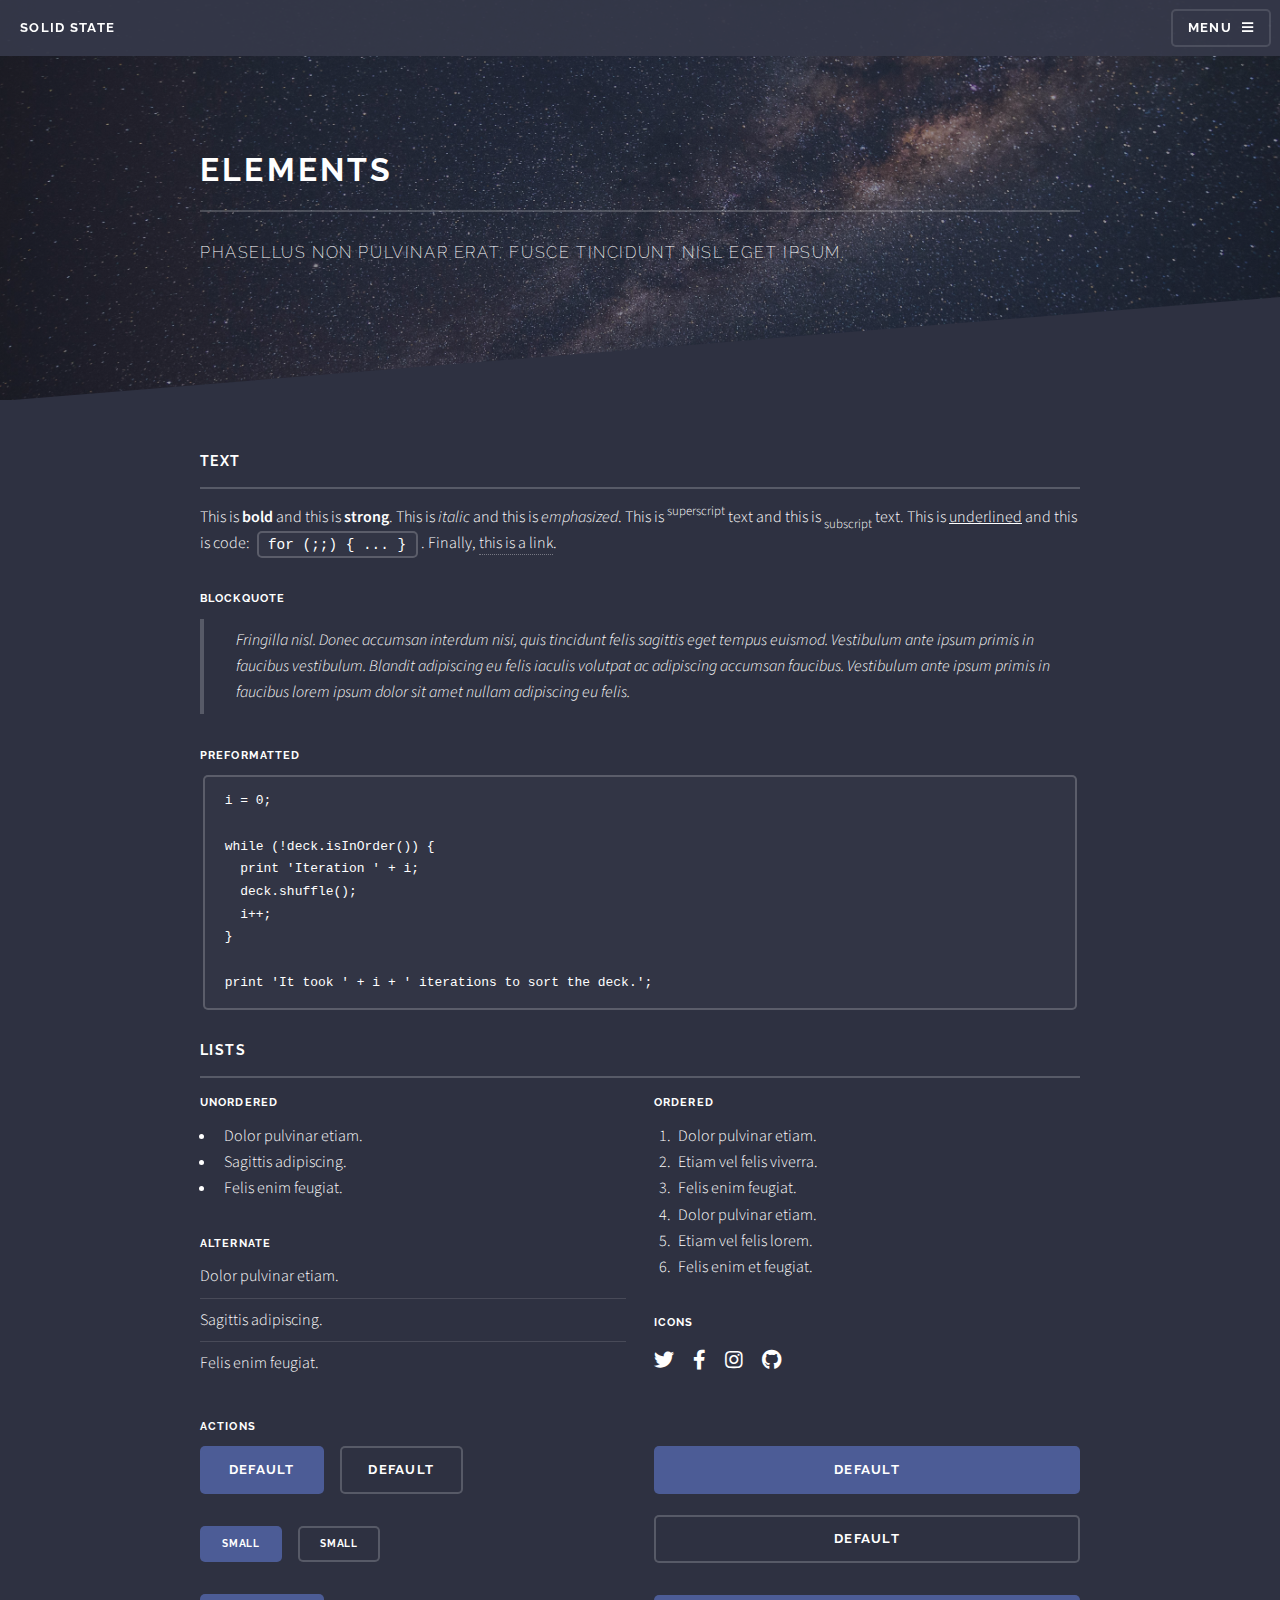
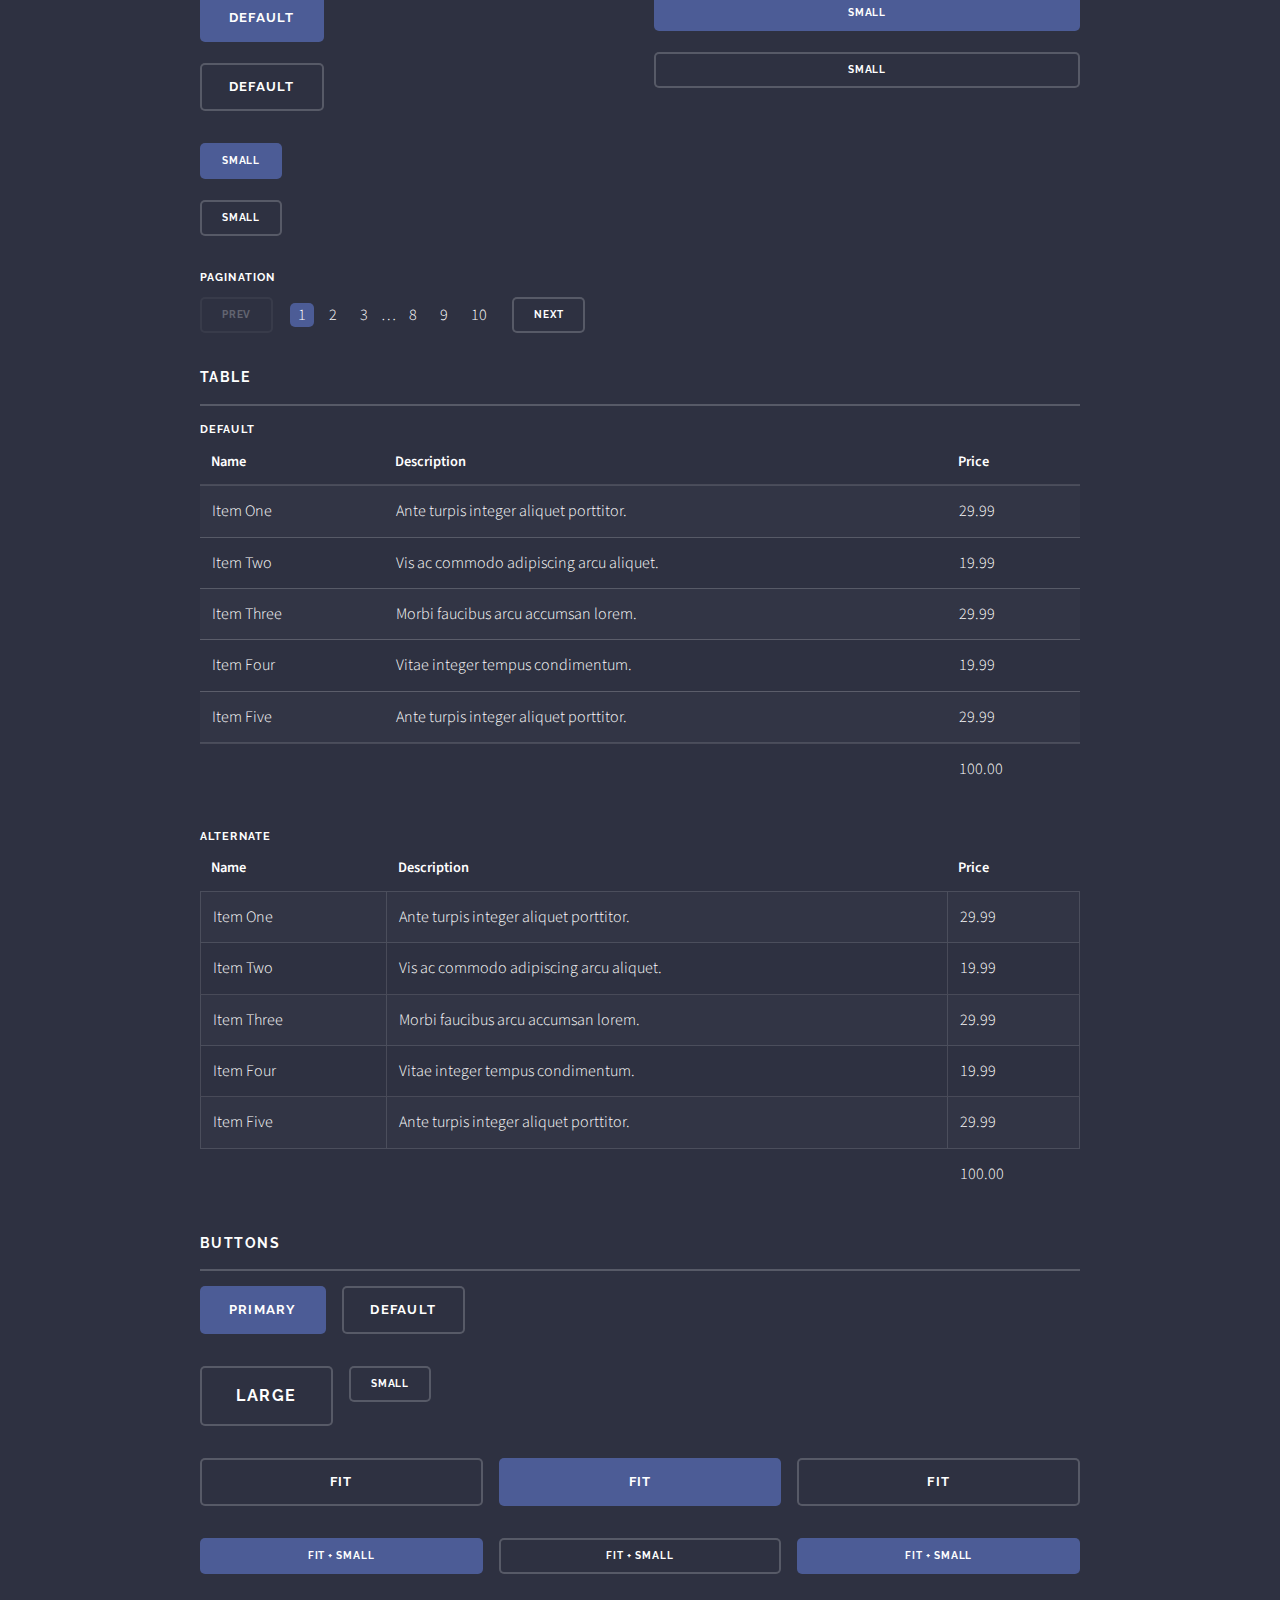
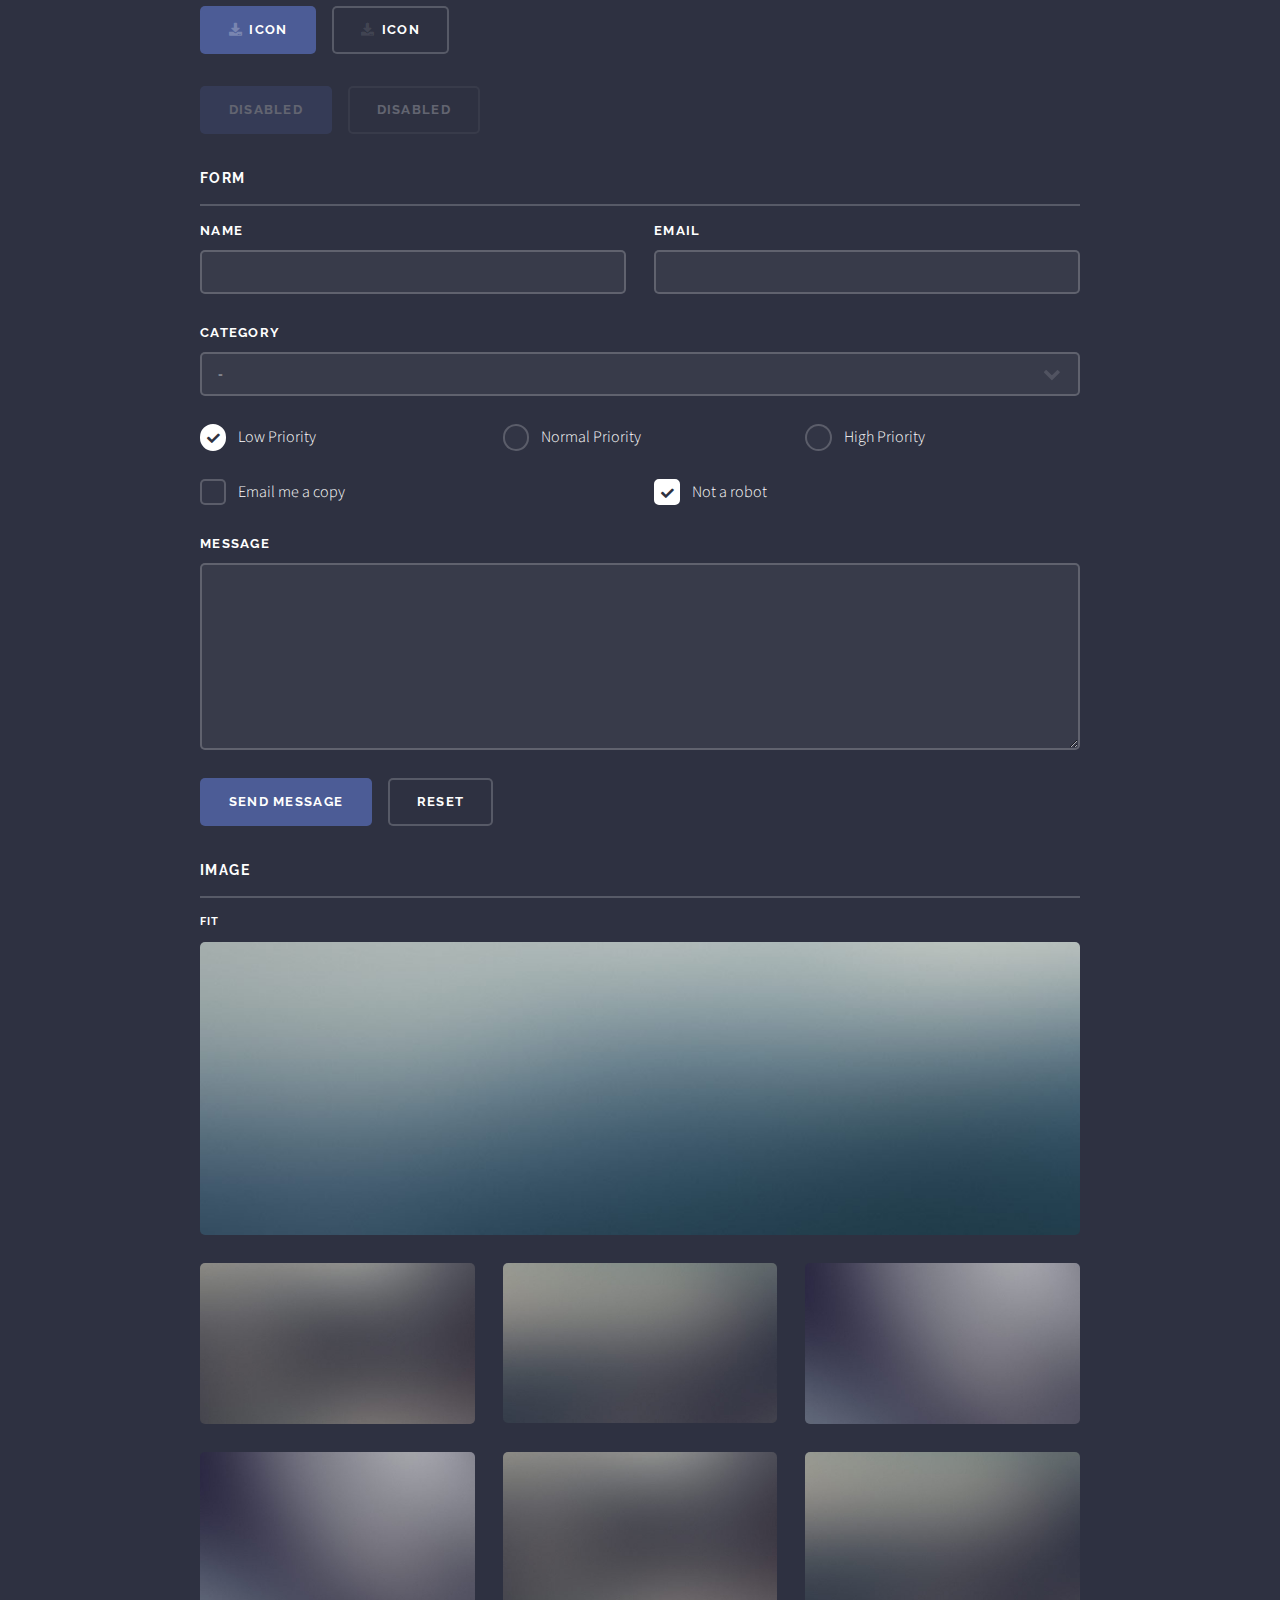
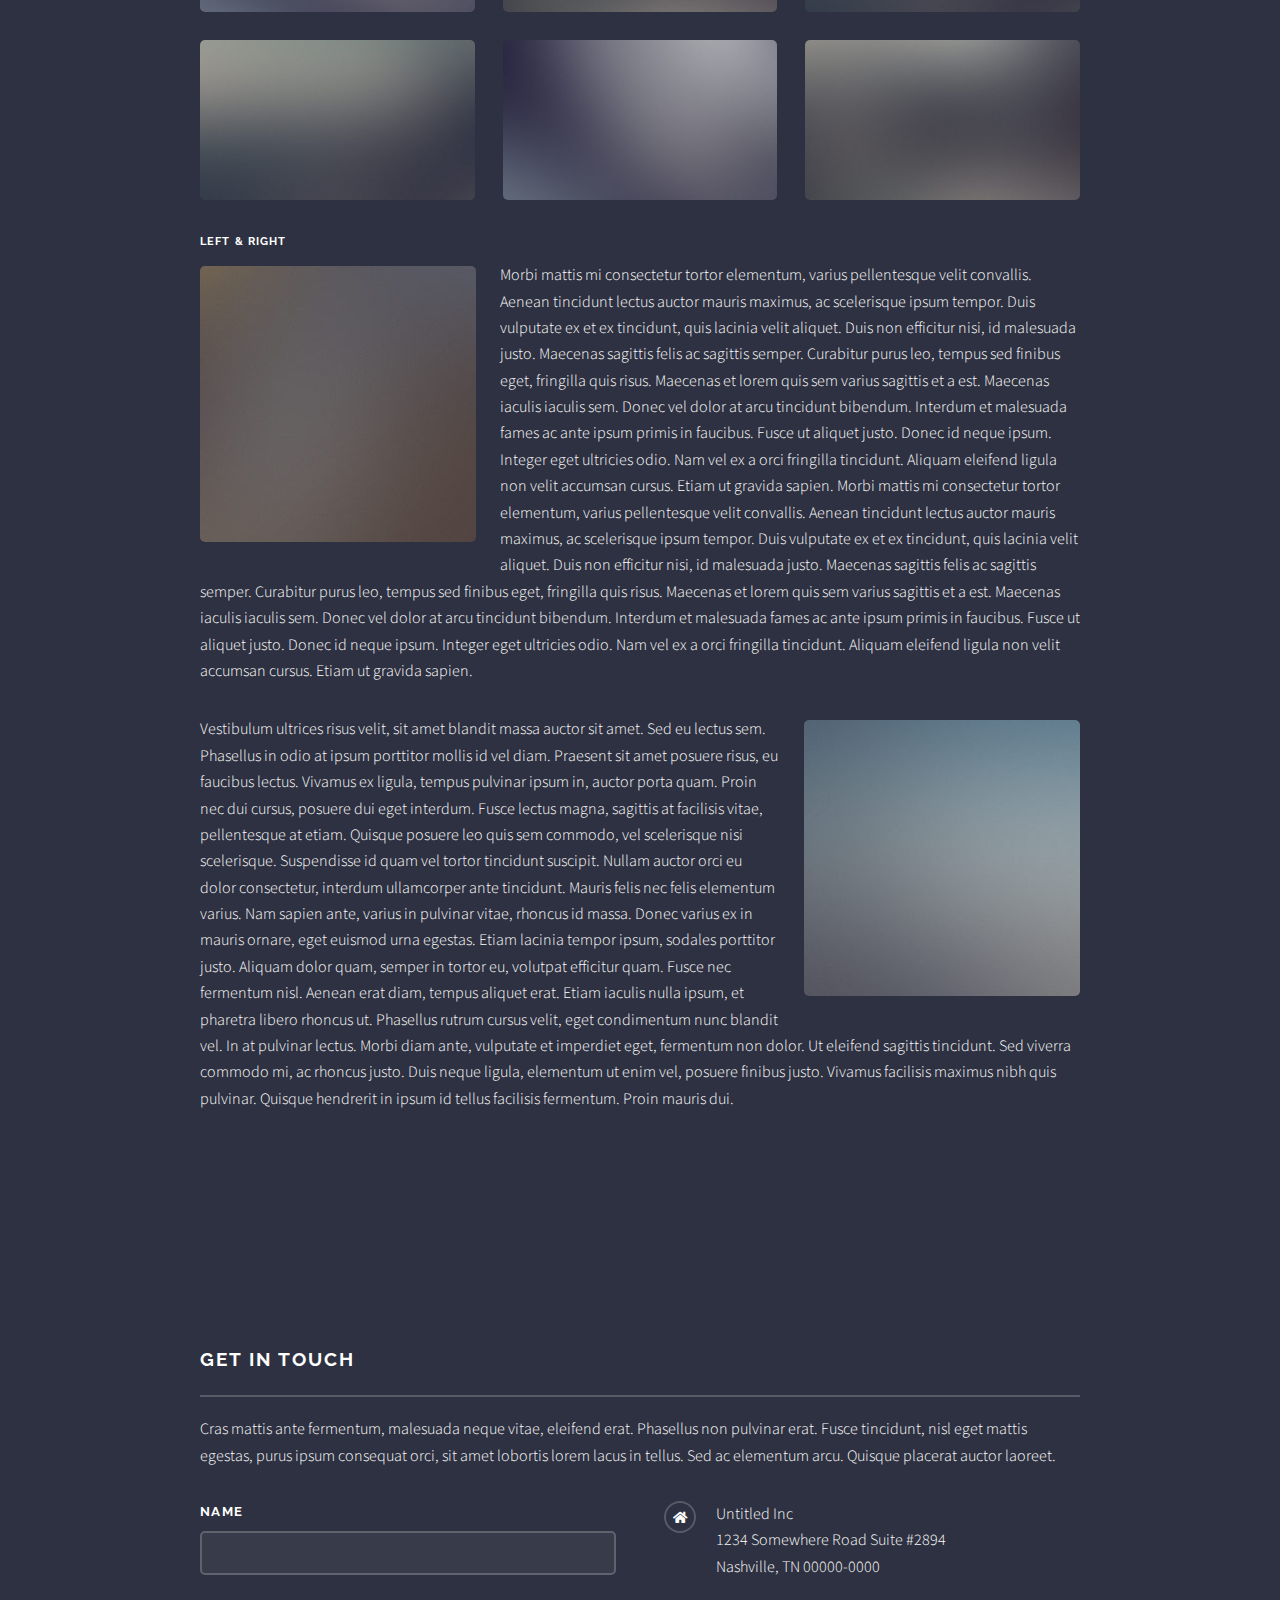
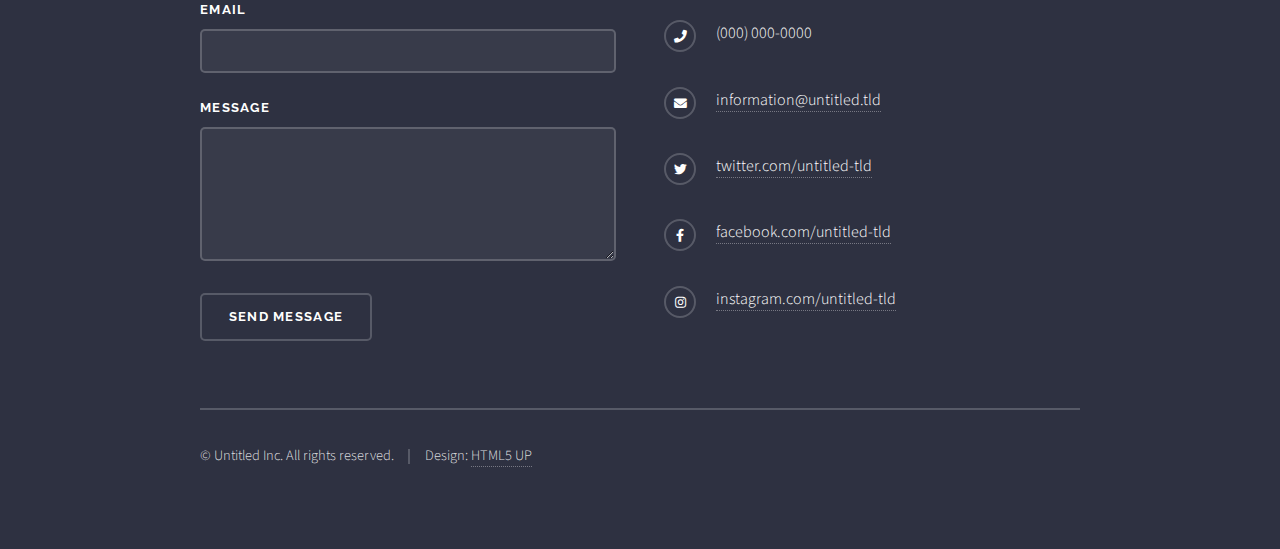
==== commit ede60178: "Adjust styling and add content" ====
--- a/elements.html
+++ b/elements.html
@@ -1,12 +1,12 @@
 <!DOCTYPE HTML>
 <!--
-	Hyperspace by HTML5 UP
+	Solid State by HTML5 UP
 	html5up.net | @ajlkn
 	Free for personal and commercial use under the CCA 3.0 license (html5up.net/license)
 -->
 <html>
 	<head>
-		<title>Elements - Hyperspace by HTML5 UP</title>
+		<title>Elements - Solid State by HTML5 UP</title>
 		<meta charset="utf-8" />
 		<meta name="viewport" content="width=device-width, initial-scale=1, user-scalable=no" />
 		<link rel="stylesheet" href="assets/css/main.css" />
@@ -14,346 +14,400 @@
 	</head>
 	<body class="is-preload">
 
-		<!-- Header -->
-			<header id="header">
-				<a href="index.html" class="title">Hyperspace</a>
-				<nav>
-					<ul>
-						<li><a href="index.html">Home</a></li>
-						<li><a href="generic.html">Generic</a></li>
-						<li><a href="elements.html"  class="active">Elements</a></li>
-					</ul>
-				</nav>
-			</header>
-
-		<!-- Wrapper -->
-			<div id="wrapper">
-
-				<!-- Main -->
-					<section id="main" class="wrapper">
+		<!-- Page Wrapper -->
+			<div id="page-wrapper">
+
+				<!-- Header -->
+					<header id="header">
+						<h1><a href="index.html">Solid State</a></h1>
+						<nav>
+							<a href="#menu">Menu</a>
+						</nav>
+					</header>
+
+				<!-- Menu -->
+					<nav id="menu">
 						<div class="inner">
-							<h1 class="major">Elements</h1>
-
-							<!-- Text -->
-								<section>
-									<h2>Text</h2>
-									<p>This is <b>bold</b> and this is <strong>strong</strong>. This is <i>italic</i> and this is <em>emphasized</em>.
-									This is <sup>superscript</sup> text and this is <sub>subscript</sub> text.
-									This is <u>underlined</u> and this is code: <code>for (;;) { ... }</code>. Finally, <a href="#">this is a link</a>.</p>
-									<hr />
-									<p>Nunc lacinia ante nunc ac lobortis. Interdum adipiscing gravida odio porttitor sem non mi integer non faucibus ornare mi ut ante amet placerat aliquet. Volutpat eu sed ante lacinia sapien lorem accumsan varius montes viverra nibh in adipiscing blandit tempus accumsan.</p>
-									<hr />
-									<h2>Heading Level 2</h2>
-									<h3>Heading Level 3</h3>
-									<h4>Heading Level 4</h4>
-									<hr />
-									<h3>Blockquote</h3>
-									<blockquote>Fringilla nisl. Donec accumsan interdum nisi, quis tincidunt felis sagittis eget tempus euismod. Vestibulum ante ipsum primis in faucibus vestibulum. Blandit adipiscing eu felis iaculis volutpat ac adipiscing accumsan faucibus. Vestibulum ante ipsum primis in faucibus lorem ipsum dolor sit amet nullam adipiscing eu felis.</blockquote>
-									<h3>Preformatted</h3>
-									<pre><code>i = 0;
+							<h2>Menu</h2>
+							<ul class="links">
+								<li><a href="index.html">Home</a></li>
+								<li><a href="generic.html">Generic</a></li>
+								<li><a href="elements.html">Elements</a></li>
+								<li><a href="#">Log In</a></li>
+								<li><a href="#">Sign Up</a></li>
+							</ul>
+							<a href="#" class="close">Close</a>
+						</div>
+					</nav>
+
+				<!-- Wrapper -->
+					<section id="wrapper">
+						<header>
+							<div class="inner">
+								<h2>Elements</h2>
+								<p>Phasellus non pulvinar erat. Fusce tincidunt nisl eget ipsum.</p>
+							</div>
+						</header>
+
+						<!-- Content -->
+							<div class="wrapper">
+								<div class="inner">
+
+									<section>
+										<h3 class="major">Text</h3>
+										<p>This is <b>bold</b> and this is <strong>strong</strong>. This is <i>italic</i> and this is <em>emphasized</em>.
+										This is <sup>superscript</sup> text and this is <sub>subscript</sub> text.
+										This is <u>underlined</u> and this is code: <code>for (;;) { ... }</code>. Finally, <a href="#">this is a link</a>.</p>
+										<h4>Blockquote</h4>
+										<blockquote>Fringilla nisl. Donec accumsan interdum nisi, quis tincidunt felis sagittis eget tempus euismod. Vestibulum ante ipsum primis in faucibus vestibulum. Blandit adipiscing eu felis iaculis volutpat ac adipiscing accumsan faucibus. Vestibulum ante ipsum primis in faucibus lorem ipsum dolor sit amet nullam adipiscing eu felis.</blockquote>
+										<h4>Preformatted</h4>
+										<pre><code>i = 0;
 
 while (!deck.isInOrder()) {
-    print 'Iteration ' + i;
-    deck.shuffle();
-    i++;
+  print 'Iteration ' + i;
+  deck.shuffle();
+  i++;
 }
 
 print 'It took ' + i + ' iterations to sort the deck.';</code></pre>
-								</section>
-
-							<!-- Lists -->
-								<section>
-									<h2>Lists</h2>
-									<div class="row">
-										<div class="col-6 col-12-medium">
-											<h3>Unordered</h3>
-											<ul>
-												<li>Dolor pulvinar etiam.</li>
-												<li>Sagittis adipiscing.</li>
-												<li>Felis enim feugiat.</li>
-											</ul>
-											<h3>Alternate</h3>
-											<ul class="alt">
-												<li>Dolor pulvinar etiam.</li>
-												<li>Sagittis adipiscing.</li>
-												<li>Felis enim feugiat.</li>
-											</ul>
+									</section>
+
+									<section>
+										<h3 class="major">Lists</h3>
+										<div class="row">
+											<div class="col-6 col-12-medium">
+												<h4>Unordered</h4>
+												<ul>
+													<li>Dolor pulvinar etiam.</li>
+													<li>Sagittis adipiscing.</li>
+													<li>Felis enim feugiat.</li>
+												</ul>
+												<h4>Alternate</h4>
+												<ul class="alt">
+													<li>Dolor pulvinar etiam.</li>
+													<li>Sagittis adipiscing.</li>
+													<li>Felis enim feugiat.</li>
+												</ul>
+											</div>
+											<div class="col-6 col-12-medium">
+												<h4>Ordered</h4>
+												<ol>
+													<li>Dolor pulvinar etiam.</li>
+													<li>Etiam vel felis viverra.</li>
+													<li>Felis enim feugiat.</li>
+													<li>Dolor pulvinar etiam.</li>
+													<li>Etiam vel felis lorem.</li>
+													<li>Felis enim et feugiat.</li>
+												</ol>
+												<h4>Icons</h4>
+												<ul class="icons">
+													<li><a href="#" class="icon brands fa-twitter"><span class="label">Twitter</span></a></li>
+													<li><a href="#" class="icon brands fa-facebook-f"><span class="label">Facebook</span></a></li>
+													<li><a href="#" class="icon brands fa-instagram"><span class="label">Instagram</span></a></li>
+													<li><a href="#" class="icon brands fa-github"><span class="label">Github</span></a></li>
+												</ul>
+											</div>
 										</div>
-										<div class="col-6 col-12-medium">
-											<h3>Ordered</h3>
-											<ol>
-												<li>Dolor pulvinar etiam.</li>
-												<li>Etiam vel felis viverra.</li>
-												<li>Felis enim feugiat.</li>
-												<li>Dolor pulvinar etiam.</li>
-												<li>Etiam vel felis lorem.</li>
-												<li>Felis enim et feugiat.</li>
-											</ol>
-											<h3>Icons</h3>
-											<ul class="icons">
-												<li><a href="#" class="icon brands fa-twitter"><span class="label">Twitter</span></a></li>
-												<li><a href="#" class="icon brands fa-facebook-f"><span class="label">Facebook</span></a></li>
-												<li><a href="#" class="icon brands fa-instagram"><span class="label">Instagram</span></a></li>
-												<li><a href="#" class="icon brands fa-github"><span class="label">Github</span></a></li>
-											</ul>
+										<h4>Actions</h4>
+										<div class="row">
+											<div class="col-6 col-12-medium">
+												<ul class="actions">
+													<li><a href="#" class="button primary">Default</a></li>
+													<li><a href="#" class="button">Default</a></li>
+												</ul>
+												<ul class="actions small">
+													<li><a href="#" class="button primary small">Small</a></li>
+													<li><a href="#" class="button small">Small</a></li>
+												</ul>
+												<ul class="actions stacked">
+													<li><a href="#" class="button primary">Default</a></li>
+													<li><a href="#" class="button">Default</a></li>
+												</ul>
+												<ul class="actions stacked small">
+													<li><a href="#" class="button primary small">Small</a></li>
+													<li><a href="#" class="button small">Small</a></li>
+												</ul>
+											</div>
+											<div class="col-6 col-12-medium">
+												<ul class="actions stacked">
+													<li><a href="#" class="button primary fit">Default</a></li>
+													<li><a href="#" class="button fit">Default</a></li>
+												</ul>
+												<ul class="actions stacked small">
+													<li><a href="#" class="button primary small fit">Small</a></li>
+													<li><a href="#" class="button small fit">Small</a></li>
+												</ul>
+											</div>
 										</div>
+										<h4>Pagination</h4>
+										<ul class="pagination">
+											<li><span class="button small disabled">Prev</span></li>
+											<li><a href="#" class="page active">1</a></li>
+											<li><a href="#" class="page">2</a></li>
+											<li><a href="#" class="page">3</a></li>
+											<li><span>&hellip;</span></li>
+											<li><a href="#" class="page">8</a></li>
+											<li><a href="#" class="page">9</a></li>
+											<li><a href="#" class="page">10</a></li>
+											<li><a href="#" class="button small">Next</a></li>
+										</ul>
+									</section>
+
+									<section>
+										<h3 class="major">Table</h3>
+										<h4>Default</h4>
+										<div class="table-wrapper">
+											<table>
+												<thead>
+													<tr>
+														<th>Name</th>
+														<th>Description</th>
+														<th>Price</th>
+													</tr>
+												</thead>
+												<tbody>
+													<tr>
+														<td>Item One</td>
+														<td>Ante turpis integer aliquet porttitor.</td>
+														<td>29.99</td>
+													</tr>
+													<tr>
+														<td>Item Two</td>
+														<td>Vis ac commodo adipiscing arcu aliquet.</td>
+														<td>19.99</td>
+													</tr>
+													<tr>
+														<td>Item Three</td>
+														<td> Morbi faucibus arcu accumsan lorem.</td>
+														<td>29.99</td>
+													</tr>
+													<tr>
+														<td>Item Four</td>
+														<td>Vitae integer tempus condimentum.</td>
+														<td>19.99</td>
+													</tr>
+													<tr>
+														<td>Item Five</td>
+														<td>Ante turpis integer aliquet porttitor.</td>
+														<td>29.99</td>
+													</tr>
+												</tbody>
+												<tfoot>
+													<tr>
+														<td colspan="2"></td>
+														<td>100.00</td>
+													</tr>
+												</tfoot>
+											</table>
+										</div>
+
+										<h4>Alternate</h4>
+										<div class="table-wrapper">
+											<table class="alt">
+												<thead>
+													<tr>
+														<th>Name</th>
+														<th>Description</th>
+														<th>Price</th>
+													</tr>
+												</thead>
+												<tbody>
+													<tr>
+														<td>Item One</td>
+														<td>Ante turpis integer aliquet porttitor.</td>
+														<td>29.99</td>
+													</tr>
+													<tr>
+														<td>Item Two</td>
+														<td>Vis ac commodo adipiscing arcu aliquet.</td>
+														<td>19.99</td>
+													</tr>
+													<tr>
+														<td>Item Three</td>
+														<td> Morbi faucibus arcu accumsan lorem.</td>
+														<td>29.99</td>
+													</tr>
+													<tr>
+														<td>Item Four</td>
+														<td>Vitae integer tempus condimentum.</td>
+														<td>19.99</td>
+													</tr>
+													<tr>
+														<td>Item Five</td>
+														<td>Ante turpis integer aliquet porttitor.</td>
+														<td>29.99</td>
+													</tr>
+												</tbody>
+												<tfoot>
+													<tr>
+														<td colspan="2"></td>
+														<td>100.00</td>
+													</tr>
+												</tfoot>
+											</table>
+										</div>
+									</section>
+
+									<section>
+										<h3 class="major">Buttons</h3>
+										<ul class="actions">
+											<li><a href="#" class="button primary">Primary</a></li>
+											<li><a href="#" class="button">Default</a></li>
+										</ul>
+										<ul class="actions">
+											<li><a href="#" class="button large">Large</a></li>
+											<li><a href="#" class="button small">Small</a></li>
+										</ul>
+										<ul class="actions fit">
+											<li><a href="#" class="button fit">Fit</a></li>
+											<li><a href="#" class="button primary fit">Fit</a></li>
+											<li><a href="#" class="button fit">Fit</a></li>
+										</ul>
+										<ul class="actions fit small">
+											<li><a href="#" class="button primary fit small">Fit + Small</a></li>
+											<li><a href="#" class="button fit small">Fit + Small</a></li>
+											<li><a href="#" class="button primary fit small">Fit + Small</a></li>
+										</ul>
+										<ul class="actions">
+											<li><a href="#" class="button primary icon solid fa-download">Icon</a></li>
+											<li><a href="#" class="button icon solid fa-download">Icon</a></li>
+										</ul>
+										<ul class="actions">
+											<li><span class="button primary disabled">Disabled</span></li>
+											<li><span class="button disabled">Disabled</span></li>
+										</ul>
+									</section>
+
+									<section>
+										<h3 class="major">Form</h3>
+										<form method="post" action="#">
+											<div class="row gtr-uniform">
+												<div class="col-6 col-12-xsmall">
+													<label for="demo-name">Name</label>
+													<input type="text" name="demo-name" id="demo-name" value="" />
+												</div>
+												<div class="col-6 col-12-xsmall">
+													<label for="demo-email">Email</label>
+													<input type="email" name="demo-email" id="demo-email" value="" />
+												</div>
+												<div class="col-12">
+													<label for="demo-category">Category</label>
+													<select name="demo-category" id="demo-category">
+														<option value="">-</option>
+														<option value="1">Manufacturing</option>
+														<option value="1">Shipping</option>
+														<option value="1">Administration</option>
+														<option value="1">Human Resources</option>
+													</select>
+												</div>
+												<div class="col-4 col-12-small">
+													<input type="radio" id="demo-priority-low" name="demo-priority" checked>
+													<label for="demo-priority-low">Low Priority</label>
+												</div>
+												<div class="col-4 col-12-small">
+													<input type="radio" id="demo-priority-normal" name="demo-priority">
+													<label for="demo-priority-normal">Normal Priority</label>
+												</div>
+												<div class="col-4 col-12-small">
+													<input type="radio" id="demo-priority-high" name="demo-priority">
+													<label for="demo-priority-high">High Priority</label>
+												</div>
+												<div class="col-6 col-12-small">
+													<input type="checkbox" id="demo-copy" name="demo-copy">
+													<label for="demo-copy">Email me a copy</label>
+												</div>
+												<div class="col-6 col-12-small">
+													<input type="checkbox" id="demo-human" name="demo-human" checked>
+													<label for="demo-human">Not a robot</label>
+												</div>
+												<div class="col-12">
+													<label for="demo-message">Message</label>
+													<textarea name="demo-message" id="demo-message" rows="6"></textarea>
+												</div>
+												<div class="col-12">
+													<ul class="actions">
+														<li><input type="submit" value="Send Message" class="primary" /></li>
+														<li><input type="reset" value="Reset" /></li>
+													</ul>
+												</div>
+											</div>
+										</form>
+									</section>
+
+									<section>
+										<h3 class="major">Image</h3>
+										<h4>Fit</h4>
+										<div class="box alt">
+											<div class="row gtr-uniform">
+												<div class="col-12"><span class="image fit"><img src="images/pic08.jpg" alt="" /></span></div>
+												<div class="col-4"><span class="image fit"><img src="images/pic05.jpg" alt="" /></span></div>
+												<div class="col-4"><span class="image fit"><img src="images/pic06.jpg" alt="" /></span></div>
+												<div class="col-4"><span class="image fit"><img src="images/pic07.jpg" alt="" /></span></div>
+												<div class="col-4"><span class="image fit"><img src="images/pic07.jpg" alt="" /></span></div>
+												<div class="col-4"><span class="image fit"><img src="images/pic05.jpg" alt="" /></span></div>
+												<div class="col-4"><span class="image fit"><img src="images/pic06.jpg" alt="" /></span></div>
+												<div class="col-4"><span class="image fit"><img src="images/pic06.jpg" alt="" /></span></div>
+												<div class="col-4"><span class="image fit"><img src="images/pic07.jpg" alt="" /></span></div>
+												<div class="col-4"><span class="image fit"><img src="images/pic05.jpg" alt="" /></span></div>
+											</div>
+										</div>
+										<h4>Left &amp; Right</h4>
+										<p><span class="image left"><img src="images/pic01.jpg" alt="" /></span>Morbi mattis mi consectetur tortor elementum, varius pellentesque velit convallis. Aenean tincidunt lectus auctor mauris maximus, ac scelerisque ipsum tempor. Duis vulputate ex et ex tincidunt, quis lacinia velit aliquet. Duis non efficitur nisi, id malesuada justo. Maecenas sagittis felis ac sagittis semper. Curabitur purus leo, tempus sed finibus eget, fringilla quis risus. Maecenas et lorem quis sem varius sagittis et a est. Maecenas iaculis iaculis sem. Donec vel dolor at arcu tincidunt bibendum. Interdum et malesuada fames ac ante ipsum primis in faucibus. Fusce ut aliquet justo. Donec id neque ipsum. Integer eget ultricies odio. Nam vel ex a orci fringilla tincidunt. Aliquam eleifend ligula non velit accumsan cursus. Etiam ut gravida sapien. Morbi mattis mi consectetur tortor elementum, varius pellentesque velit convallis. Aenean tincidunt lectus auctor mauris maximus, ac scelerisque ipsum tempor. Duis vulputate ex et ex tincidunt, quis lacinia velit aliquet. Duis non efficitur nisi, id malesuada justo. Maecenas sagittis felis ac sagittis semper. Curabitur purus leo, tempus sed finibus eget, fringilla quis risus. Maecenas et lorem quis sem varius sagittis et a est. Maecenas iaculis iaculis sem. Donec vel dolor at arcu tincidunt bibendum. Interdum et malesuada fames ac ante ipsum primis in faucibus. Fusce ut aliquet justo. Donec id neque ipsum. Integer eget ultricies odio. Nam vel ex a orci fringilla tincidunt. Aliquam eleifend ligula non velit accumsan cursus. Etiam ut gravida sapien.</p>
+										<p><span class="image right"><img src="images/pic02.jpg" alt="" /></span>Vestibulum ultrices risus velit, sit amet blandit massa auctor sit amet. Sed eu lectus sem. Phasellus in odio at ipsum porttitor mollis id vel diam. Praesent sit amet posuere risus, eu faucibus lectus. Vivamus ex ligula, tempus pulvinar ipsum in, auctor porta quam. Proin nec dui cursus, posuere dui eget interdum. Fusce lectus magna, sagittis at facilisis vitae, pellentesque at etiam. Quisque posuere leo quis sem commodo, vel scelerisque nisi scelerisque. Suspendisse id quam vel tortor tincidunt suscipit. Nullam auctor orci eu dolor consectetur, interdum ullamcorper ante tincidunt. Mauris felis nec felis elementum varius. Nam sapien ante, varius in pulvinar vitae, rhoncus id massa. Donec varius ex in mauris ornare, eget euismod urna egestas. Etiam lacinia tempor ipsum, sodales porttitor justo. Aliquam dolor quam, semper in tortor eu, volutpat efficitur quam. Fusce nec fermentum nisl. Aenean erat diam, tempus aliquet erat. Etiam iaculis nulla ipsum, et pharetra libero rhoncus ut. Phasellus rutrum cursus velit, eget condimentum nunc blandit vel. In at pulvinar lectus. Morbi diam ante, vulputate et imperdiet eget, fermentum non dolor. Ut eleifend sagittis tincidunt. Sed viverra commodo mi, ac rhoncus justo. Duis neque ligula, elementum ut enim vel, posuere finibus justo. Vivamus facilisis maximus nibh quis pulvinar. Quisque hendrerit in ipsum id tellus facilisis fermentum. Proin mauris dui.</p>
+									</section>
+
+								</div>
+							</div>
+
+					</section>
+
+				<!-- Footer -->
+					<section id="footer">
+						<div class="inner">
+							<h2 class="major">Get in touch</h2>
+							<p>Cras mattis ante fermentum, malesuada neque vitae, eleifend erat. Phasellus non pulvinar erat. Fusce tincidunt, nisl eget mattis egestas, purus ipsum consequat orci, sit amet lobortis lorem lacus in tellus. Sed ac elementum arcu. Quisque placerat auctor laoreet.</p>
+							<form method="post" action="#">
+								<div class="fields">
+									<div class="field">
+										<label for="name">Name</label>
+										<input type="text" name="name" id="name" />
 									</div>
-									<h2>Actions</h2>
-									<div class="row">
-										<div class="col-6 col-12-medium">
-											<ul class="actions">
-												<li><a href="#" class="button primary">Default</a></li>
-												<li><a href="#" class="button">Default</a></li>
-											</ul>
-											<ul class="actions small">
-												<li><a href="#" class="button primary small">Small</a></li>
-												<li><a href="#" class="button small">Small</a></li>
-											</ul>
-											<ul class="actions stacked">
-												<li><a href="#" class="button primary">Default</a></li>
-												<li><a href="#" class="button">Default</a></li>
-											</ul>
-											<ul class="actions stacked">
-												<li><a href="#" class="button primary small">Small</a></li>
-												<li><a href="#" class="button small">Small</a></li>
-											</ul>
-										</div>
-										<div class="col-6 col-12-medium">
-											<ul class="actions stacked">
-												<li><a href="#" class="button primary fit">Default</a></li>
-												<li><a href="#" class="button fit">Default</a></li>
-											</ul>
-											<ul class="actions stacked">
-												<li><a href="#" class="button primary small fit">Small</a></li>
-												<li><a href="#" class="button small fit">Small</a></li>
-											</ul>
-										</div>
+									<div class="field">
+										<label for="email">Email</label>
+										<input type="email" name="email" id="email" />
 									</div>
-								</section>
-
-							<!-- Table -->
-								<section>
-									<h2>Table</h2>
-									<h3>Default</h3>
-									<div class="table-wrapper">
-										<table>
-											<thead>
-												<tr>
-													<th>Name</th>
-													<th>Description</th>
-													<th>Price</th>
-												</tr>
-											</thead>
-											<tbody>
-												<tr>
-													<td>Item One</td>
-													<td>Ante turpis integer aliquet porttitor.</td>
-													<td>29.99</td>
-												</tr>
-												<tr>
-													<td>Item Two</td>
-													<td>Vis ac commodo adipiscing arcu aliquet.</td>
-													<td>19.99</td>
-												</tr>
-												<tr>
-													<td>Item Three</td>
-													<td> Morbi faucibus arcu accumsan lorem.</td>
-													<td>29.99</td>
-												</tr>
-												<tr>
-													<td>Item Four</td>
-													<td>Vitae integer tempus condimentum.</td>
-													<td>19.99</td>
-												</tr>
-												<tr>
-													<td>Item Five</td>
-													<td>Ante turpis integer aliquet porttitor.</td>
-													<td>29.99</td>
-												</tr>
-											</tbody>
-											<tfoot>
-												<tr>
-													<td colspan="2"></td>
-													<td>100.00</td>
-												</tr>
-											</tfoot>
-										</table>
+									<div class="field">
+										<label for="message">Message</label>
+										<textarea name="message" id="message" rows="4"></textarea>
 									</div>
-
-									<h3>Alternate</h3>
-									<div class="table-wrapper">
-										<table class="alt">
-											<thead>
-												<tr>
-													<th>Name</th>
-													<th>Description</th>
-													<th>Price</th>
-												</tr>
-											</thead>
-											<tbody>
-												<tr>
-													<td>Item One</td>
-													<td>Ante turpis integer aliquet porttitor.</td>
-													<td>29.99</td>
-												</tr>
-												<tr>
-													<td>Item Two</td>
-													<td>Vis ac commodo adipiscing arcu aliquet.</td>
-													<td>19.99</td>
-												</tr>
-												<tr>
-													<td>Item Three</td>
-													<td> Morbi faucibus arcu accumsan lorem.</td>
-													<td>29.99</td>
-												</tr>
-												<tr>
-													<td>Item Four</td>
-													<td>Vitae integer tempus condimentum.</td>
-													<td>19.99</td>
-												</tr>
-												<tr>
-													<td>Item Five</td>
-													<td>Ante turpis integer aliquet porttitor.</td>
-													<td>29.99</td>
-												</tr>
-											</tbody>
-											<tfoot>
-												<tr>
-													<td colspan="2"></td>
-													<td>100.00</td>
-												</tr>
-											</tfoot>
-										</table>
-									</div>
-								</section>
-
-							<!-- Buttons -->
-								<section>
-									<h3>Buttons</h3>
-									<ul class="actions">
-										<li><a href="#" class="button primary">Primary</a></li>
-										<li><a href="#" class="button">Default</a></li>
-									</ul>
-									<ul class="actions">
-										<li><a href="#" class="button large">Large</a></li>
-										<li><a href="#" class="button">Default</a></li>
-										<li><a href="#" class="button small">Small</a></li>
-									</ul>
-									<ul class="actions fit">
-										<li><a href="#" class="button primary fit">Fit</a></li>
-										<li><a href="#" class="button fit">Fit</a></li>
-										<li><a href="#" class="button fit">Fit</a></li>
-									</ul>
-									<ul class="actions fit small">
-										<li><a href="#" class="button primary fit small">Fit + Small</a></li>
-										<li><a href="#" class="button fit small">Fit + Small</a></li>
-										<li><a href="#" class="button fit small">Fit + Small</a></li>
-									</ul>
-									<ul class="actions">
-										<li><a href="#" class="button primary icon solid fa-download">Icon</a></li>
-										<li><a href="#" class="button icon solid fa-upload">Icon</a></li>
-										<li><a href="#" class="button icon solid fa-save">Icon</a></li>
-									</ul>
-									<ul class="actions">
-										<li><span class="button primary disabled">Disabled</span></li>
-										<li><span class="button disabled">Disabled</span></li>
-									</ul>
-								</section>
-
-							<!-- Form -->
-								<section>
-									<h2>Form</h2>
-									<form method="post" action="#">
-										<div class="row gtr-uniform">
-											<div class="col-6 col-12-xsmall">
-												<input type="text" name="demo-name" id="demo-name" value="" placeholder="Name" />
-											</div>
-											<div class="col-6 col-12-xsmall">
-												<input type="email" name="demo-email" id="demo-email" value="" placeholder="Email" />
-											</div>
-											<div class="col-12">
-												<select name="demo-category" id="demo-category">
-													<option value="">- Category -</option>
-													<option value="1">Manufacturing</option>
-													<option value="1">Shipping</option>
-													<option value="1">Administration</option>
-													<option value="1">Human Resources</option>
-												</select>
-											</div>
-											<div class="col-4 col-12-small">
-												<input type="radio" id="demo-priority-low" name="demo-priority" checked>
-												<label for="demo-priority-low">Low</label>
-											</div>
-											<div class="col-4 col-12-small">
-												<input type="radio" id="demo-priority-normal" name="demo-priority">
-												<label for="demo-priority-normal">Normal</label>
-											</div>
-											<div class="col-4 col-12-small">
-												<input type="radio" id="demo-priority-high" name="demo-priority">
-												<label for="demo-priority-high">High</label>
-											</div>
-											<div class="col-6 col-12-small">
-												<input type="checkbox" id="demo-copy" name="demo-copy">
-												<label for="demo-copy">Email me a copy</label>
-											</div>
-											<div class="col-6 col-12-small">
-												<input type="checkbox" id="demo-human" name="demo-human" checked>
-												<label for="demo-human">Not a robot</label>
-											</div>
-											<div class="col-12">
-												<textarea name="demo-message" id="demo-message" placeholder="Enter your message" rows="6"></textarea>
-											</div>
-											<div class="col-12">
-												<ul class="actions">
-													<li><input type="submit" value="Send Message" class="primary" /></li>
-													<li><input type="reset" value="Reset" /></li>
-												</ul>
-											</div>
-										</div>
-									</form>
-								</section>
-
-							<!-- Image -->
-								<section>
-									<h2>Image</h2>
-									<h3>Fit</h3>
-									<div class="box alt">
-										<div class="row gtr-uniform">
-											<div class="col-12"><span class="image fit"><img src="images/pic04.jpg" alt="" /></span></div>
-											<div class="col-4"><span class="image fit"><img src="images/pic01.jpg" alt="" /></span></div>
-											<div class="col-4"><span class="image fit"><img src="images/pic02.jpg" alt="" /></span></div>
-											<div class="col-4"><span class="image fit"><img src="images/pic03.jpg" alt="" /></span></div>
-											<div class="col-4"><span class="image fit"><img src="images/pic03.jpg" alt="" /></span></div>
-											<div class="col-4"><span class="image fit"><img src="images/pic01.jpg" alt="" /></span></div>
-											<div class="col-4"><span class="image fit"><img src="images/pic02.jpg" alt="" /></span></div>
-											<div class="col-4"><span class="image fit"><img src="images/pic02.jpg" alt="" /></span></div>
-											<div class="col-4"><span class="image fit"><img src="images/pic03.jpg" alt="" /></span></div>
-											<div class="col-4"><span class="image fit"><img src="images/pic01.jpg" alt="" /></span></div>
-										</div>
-									</div>
-									<h3>Left &amp; Right</h3>
-									<p><span class="image left"><img src="images/pic05.jpg" alt="" /></span>Fringilla nisl. Donec accumsan interdum nisi, quis tincidunt felis sagittis eget. tempus euismod. Vestibulum ante ipsum primis in faucibus vestibulum. Blandit adipiscing eu felis iaculis volutpat ac adipiscing accumsan eu faucibus. Integer ac pellentesque praesent tincidunt felis sagittis eget. tempus euismod. Vestibulum ante ipsum primis in faucibus vestibulum. Blandit adipiscing eu felis iaculis volutpat ac adipiscing accumsan eu faucibus. Integer ac pellentesque praesent. Donec accumsan interdum nisi, quis tincidunt felis sagittis eget. tempus euismod. Vestibulum ante ipsum primis in faucibus vestibulum. Blandit adipiscing eu felis iaculis volutpat ac adipiscing accumsan eu faucibus. Integer ac pellentesque praesent tincidunt felis sagittis eget. tempus euismod. Vestibulum ante ipsum primis in faucibus vestibulum. Blandit adipiscing eu felis iaculis volutpat ac adipiscing accumsan eu faucibus. Integer ac pellentesque praesent. Blandit adipiscing eu felis iaculis volutpat ac adipiscing accumsan eu faucibus. Integer ac pellentesque praesent tincidunt felis sagittis eget. tempus euismod. Vestibulum ante ipsum primis in faucibus vestibulum. Blandit adipiscing eu felis iaculis volutpat ac adipiscing accumsan eu faucibus. Integer ac pellentesque praesent.</p>
-									<p><span class="image right"><img src="images/pic06.jpg" alt="" /></span>Fringilla nisl. Donec accumsan interdum nisi, quis tincidunt felis sagittis eget. tempus euismod. Vestibulum ante ipsum primis in faucibus vestibulum. Blandit adipiscing eu felis iaculis volutpat ac adipiscing accumsan eu faucibus. Integer ac pellentesque praesent tincidunt felis sagittis eget. tempus euismod. Vestibulum ante ipsum primis in faucibus vestibulum. Blandit adipiscing eu felis iaculis volutpat ac adipiscing accumsan eu faucibus. Integer ac pellentesque praesent. Donec accumsan interdum nisi, quis tincidunt felis sagittis eget. tempus euismod. Vestibulum ante ipsum primis in faucibus vestibulum. Blandit adipiscing eu felis iaculis volutpat ac adipiscing accumsan eu faucibus. Integer ac pellentesque praesent tincidunt felis sagittis eget. tempus euismod. Vestibulum ante ipsum primis in faucibus vestibulum. Blandit adipiscing eu felis iaculis volutpat ac adipiscing accumsan eu faucibus. Integer ac pellentesque praesent. Blandit adipiscing eu felis iaculis volutpat ac adipiscing accumsan eu faucibus. Integer ac pellentesque praesent tincidunt felis sagittis eget. tempus euismod. Vestibulum ante ipsum primis in faucibus vestibulum. Blandit adipiscing eu felis iaculis volutpat ac adipiscing accumsan eu faucibus. Integer ac pellentesque praesent.</p>
-								</section>
-
+								</div>
+								<ul class="actions">
+									<li><input type="submit" value="Send Message" /></li>
+								</ul>
+							</form>
+							<ul class="contact">
+								<li class="icon solid fa-home">
+									Untitled Inc<br />
+									1234 Somewhere Road Suite #2894<br />
+									Nashville, TN 00000-0000
+								</li>
+								<li class="icon solid fa-phone">(000) 000-0000</li>
+								<li class="icon solid fa-envelope"><a href="#">information@untitled.tld</a></li>
+								<li class="icon brands fa-twitter"><a href="#">twitter.com/untitled-tld</a></li>
+								<li class="icon brands fa-facebook-f"><a href="#">facebook.com/untitled-tld</a></li>
+								<li class="icon brands fa-instagram"><a href="#">instagram.com/untitled-tld</a></li>
+							</ul>
+							<ul class="copyright">
+								<li>&copy; Untitled Inc. All rights reserved.</li><li>Design: <a href="http://html5up.net">HTML5 UP</a></li>
+							</ul>
 						</div>
 					</section>
 
 			</div>
-
-		<!-- Footer -->
-			<footer id="footer" class="wrapper alt">
-				<div class="inner">
-					<ul class="menu">
-						<li>&copy; Untitled. All rights reserved.</li><li>Design: <a href="http://html5up.net">HTML5 UP</a></li>
-					</ul>
-				</div>
-			</footer>
 
 		<!-- Scripts -->
 			<script src="assets/js/jquery.min.js"></script>
 			<script src="assets/js/jquery.scrollex.min.js"></script>
-			<script src="assets/js/jquery.scrolly.min.js"></script>
 			<script src="assets/js/browser.min.js"></script>
 			<script src="assets/js/breakpoints.min.js"></script>
 			<script src="assets/js/util.js"></script>
--- a/assets/css/main.css
+++ b/assets/css/main.css
@@ -1,7 +1,8 @@
 @import url(fontawesome-all.min.css);
+@import url("https://fonts.googleapis.com/css?family=Raleway:200,700|Source+Sans+Pro:300,600,300italic,600italic");
 
 /*
-	Hyperspace by HTML5 UP
+	Solid State by HTML5 UP
 	html5up.net | @ajlkn
 	Free for personal and commercial use under the CCA 3.0 license (html5up.net/license)
 */
@@ -98,7 +99,14 @@
 	}
 
 	body {
-		background: #312450;
+		background-color: #2e3141;
+		background-image: linear-gradient(to top, rgba(46, 49, 65, 0.5), rgba(46, 49, 65, 0.5)), url("../../images/pexels-philippe-donn-1169754.jpg");
+		background-size: auto,
+ cover;
+		background-attachment: fixed,
+ fixed;
+		background-position: center,
+ center;
 	}
 
 		body.is-preload *, body.is-preload *:before, body.is-preload *:after {
@@ -115,11 +123,11 @@
 /* Type */
 
 	body, input, select, textarea {
-		color: rgba(255, 255, 255, 0.8);
-		font-family: Arial, Helvetica, sans-serif;
+		color: #ffffff;
+		font-family: "Source Sans Pro", Helvetica, sans-serif;
 		font-size: 16.5pt;
-		font-weight: normal;
-		line-height: 1.75;
+		font-weight: 300;
+		line-height: 1.65;
 	}
 
 		@media screen and (max-width: 1680px) {
@@ -138,32 +146,100 @@
 
 		}
 
-		@media screen and (max-width: 360px) {
+		@media screen and (max-width: 980px) {
 
 			body, input, select, textarea {
-				font-size: 11pt;
+				font-size: 12pt;
+			}
+
+		}
+
+		@media screen and (max-width: 736px) {
+
+			body, input, select, textarea {
+				font-size: 12pt;
+			}
+
+		}
+
+		@media screen and (max-width: 480px) {
+
+			body, input, select, textarea {
+				font-size: 12pt;
 			}
 
 		}
 
 	a {
-		-moz-transition: color 0.2s ease, border-bottom-color 0.2s ease;
-		-webkit-transition: color 0.2s ease, border-bottom-color 0.2s ease;
-		-ms-transition: color 0.2s ease, border-bottom-color 0.2s ease;
-		transition: color 0.2s ease, border-bottom-color 0.2s ease;
+		-moz-transition: color 0.2s ease-in-out, border-bottom-color 0.2s ease-in-out;
+		-webkit-transition: color 0.2s ease-in-out, border-bottom-color 0.2s ease-in-out;
+		-ms-transition: color 0.2s ease-in-out, border-bottom-color 0.2s ease-in-out;
+		transition: color 0.2s ease-in-out, border-bottom-color 0.2s ease-in-out;
 		border-bottom: dotted 1px rgba(255, 255, 255, 0.35);
-		color: inherit;
+		color: #ffffff;
 		text-decoration: none;
 	}
 
 		a:hover {
 			border-bottom-color: transparent;
-			color: #ffffff;
-		}
+			color: #ffffff !important;
+		}
+
+		a.special:not(.button) {
+			text-decoration: none;
+			border-bottom: 0;
+			display: block;
+			font-family: Raleway, Helvetica, sans-serif;
+			font-size: 0.8em;
+			font-weight: 700;
+			letter-spacing: 0.1em;
+			margin: 0 0 2em 0;
+			text-transform: uppercase;
+		}
+
+			a.special:not(.button):before {
+				-moz-osx-font-smoothing: grayscale;
+				-webkit-font-smoothing: antialiased;
+				display: inline-block;
+				font-style: normal;
+				font-variant: normal;
+				text-rendering: auto;
+				line-height: 1;
+				text-transform: none !important;
+				font-family: 'Font Awesome 5 Free';
+				font-weight: 900;
+			}
+
+			a.special:not(.button):before {
+				-moz-transition: background-color 0.2s ease-in-out;
+				-webkit-transition: background-color 0.2s ease-in-out;
+				-ms-transition: background-color 0.2s ease-in-out;
+				transition: background-color 0.2s ease-in-out;
+				border-radius: 100%;
+				border: solid 2px rgba(255, 255, 255, 0.2);
+				content: '\f105';
+				display: inline-block;
+				font-size: 1.25em;
+				height: 2em;
+				line-height: 1.75em;
+				margin-right: 0.85em;
+				text-align: center;
+				text-indent: 0.15em;
+				vertical-align: middle;
+				width: 2em;
+			}
+
+			a.special:not(.button):hover:before {
+				background-color: rgba(255, 255, 255, 0.1);
+			}
+
+			a.special:not(.button):active:before {
+				background-color: rgba(255, 255, 255, 0.1);
+			}
 
 	strong, b {
 		color: #ffffff;
-		font-weight: bold;
+		font-weight: 600;
 	}
 
 	em, i {
@@ -176,88 +252,56 @@
 
 	h1, h2, h3, h4, h5, h6 {
 		color: #ffffff;
-		font-weight: bold;
-		line-height: 1.5;
-		margin: 0 0 0.5em 0;
+		font-family: Raleway, Helvetica, sans-serif;
+		font-weight: 700;
+		letter-spacing: 0.1em;
+		margin: 0 0 1em 0;
+		text-transform: uppercase;
 	}
 
 		h1 a, h2 a, h3 a, h4 a, h5 a, h6 a {
 			color: inherit;
 			text-decoration: none;
-		}
-
-	h1 {
-		font-size: 2.75em;
-	}
-
-		h1.major {
-			margin: 0 0 1.3em 0;
-			position: relative;
-			padding-bottom: 0.35em;
-		}
-
-			h1.major:after {
-				background-image: -moz-linear-gradient(to right, #5e42a6, #b74e91);
-				background-image: -webkit-linear-gradient(to right, #5e42a6, #b74e91);
-				background-image: -ms-linear-gradient(to right, #5e42a6, #b74e91);
-				background-image: linear-gradient(to right, #5e42a6, #b74e91);
-				-moz-transition: max-width 0.2s ease;
-				-webkit-transition: max-width 0.2s ease;
-				-ms-transition: max-width 0.2s ease;
-				transition: max-width 0.2s ease;
-				border-radius: 0.2em;
-				bottom: 0;
-				content: '';
-				height: 0.05em;
-				position: absolute;
-				right: 0;
-				width: 100%;
-			}
+			border-bottom: 0;
+		}
+
+		h1 span, h2 span, h3 span, h4 span, h5 span, h6 span {
+			font-weight: 200;
+		}
+
+		h1.major, h2.major, h3.major, h4.major, h5.major, h6.major {
+			padding-bottom: 1em;
+			border-bottom: solid 2px rgba(255, 255, 255, 0.2);
+		}
 
 	h2 {
-		font-size: 1.75em;
+		font-size: 1.2em;
 	}
 
 	h3 {
-		font-size: 1.1em;
+		font-size: 0.9em;
 	}
 
 	h4 {
-		font-size: 1em;
+		font-size: 0.7em;
 	}
 
 	h5 {
-		font-size: 0.8em;
+		font-size: 0.7em;
 	}
 
 	h6 {
-		font-size: 0.6em;
+		font-size: 0.7em;
 	}
 
 	@media screen and (max-width: 736px) {
 
-		h1 {
-			font-size: 2em;
-		}
-
 		h2 {
-			font-size: 1.25em;
+			font-size: 1em;
 		}
 
 		h3 {
-			font-size: 1em;
-		}
-
-		h4 {
 			font-size: 0.8em;
-		}
-
-		h5 {
-			font-size: 0.6em;
-		}
-
-		h6 {
-			font-size: 0.6em;
 		}
 
 	}
@@ -275,16 +319,16 @@
 	}
 
 	blockquote {
-		border-left: solid 4px rgba(255, 255, 255, 0.15);
+		border-left: solid 4px rgba(255, 255, 255, 0.2);
 		font-style: italic;
 		margin: 0 0 2em 0;
 		padding: 0.5em 0 0.5em 2em;
 	}
 
 	code {
-		background: rgba(255, 255, 255, 0.05);
-		border-radius: 0.25em;
-		border: solid 1px rgba(255, 255, 255, 0.15);
+		background: rgba(255, 255, 255, 0.025);
+		border-radius: 5px;
+		border: solid 2px rgba(255, 255, 255, 0.2);
 		font-family: "Courier New", monospace;
 		font-size: 0.9em;
 		margin: 0 0.25em;
@@ -307,12 +351,12 @@
 
 	hr {
 		border: 0;
-		border-bottom: solid 1px rgba(255, 255, 255, 0.15);
-		margin: 2em 0;
+		border-bottom: solid 2px rgba(255, 255, 255, 0.2);
+		margin: 2.5em 0;
 	}
 
 		hr.major {
-			margin: 3em 0;
+			margin: 4em 0;
 		}
 
 	.align-left {
@@ -487,87 +531,87 @@
 
 		.row.gtr-25 {
 			margin-top: 0;
-			margin-left: -0.375em;
+			margin-left: -0.4375em;
 		}
 
 			.row.gtr-25 > * {
-				padding: 0 0 0 0.375em;
+				padding: 0 0 0 0.4375em;
 			}
 
 			.row.gtr-25.gtr-uniform {
-				margin-top: -0.375em;
+				margin-top: -0.4375em;
 			}
 
 				.row.gtr-25.gtr-uniform > * {
-					padding-top: 0.375em;
+					padding-top: 0.4375em;
 				}
 
 		.row.gtr-50 {
 			margin-top: 0;
-			margin-left: -0.75em;
+			margin-left: -0.875em;
 		}
 
 			.row.gtr-50 > * {
-				padding: 0 0 0 0.75em;
+				padding: 0 0 0 0.875em;
 			}
 
 			.row.gtr-50.gtr-uniform {
-				margin-top: -0.75em;
+				margin-top: -0.875em;
 			}
 
 				.row.gtr-50.gtr-uniform > * {
-					padding-top: 0.75em;
+					padding-top: 0.875em;
 				}
 
 		.row {
 			margin-top: 0;
-			margin-left: -1.5em;
+			margin-left: -1.75em;
 		}
 
 			.row > * {
-				padding: 0 0 0 1.5em;
+				padding: 0 0 0 1.75em;
 			}
 
 			.row.gtr-uniform {
-				margin-top: -1.5em;
+				margin-top: -1.75em;
 			}
 
 				.row.gtr-uniform > * {
-					padding-top: 1.5em;
+					padding-top: 1.75em;
 				}
 
 		.row.gtr-150 {
 			margin-top: 0;
-			margin-left: -2.25em;
+			margin-left: -2.625em;
 		}
 
 			.row.gtr-150 > * {
-				padding: 0 0 0 2.25em;
+				padding: 0 0 0 2.625em;
 			}
 
 			.row.gtr-150.gtr-uniform {
-				margin-top: -2.25em;
+				margin-top: -2.625em;
 			}
 
 				.row.gtr-150.gtr-uniform > * {
-					padding-top: 2.25em;
+					padding-top: 2.625em;
 				}
 
 		.row.gtr-200 {
 			margin-top: 0;
-			margin-left: -3em;
+			margin-left: -3.5em;
 		}
 
 			.row.gtr-200 > * {
-				padding: 0 0 0 3em;
+				padding: 0 0 0 3.5em;
 			}
 
 			.row.gtr-200.gtr-uniform {
-				margin-top: -3em;
+				margin-top: -3.5em;
 			}
 
 				.row.gtr-200.gtr-uniform > * {
-					padding-top: 3em;
+					padding-top: 3.5em;
 				}
 
 		@media screen and (max-width: 1680px) {
@@ -730,87 +774,87 @@
 
 				.row.gtr-25 {
 					margin-top: 0;
-					margin-left: -0.375em;
+					margin-left: -0.4375em;
 				}
 
 					.row.gtr-25 > * {
-						padding: 0 0 0 0.375em;
+						padding: 0 0 0 0.4375em;
 					}
 
 					.row.gtr-25.gtr-uniform {
-						margin-top: -0.375em;
+						margin-top: -0.4375em;
 					}
 
 						.row.gtr-25.gtr-uniform > * {
-							padding-top: 0.375em;
+							padding-top: 0.4375em;
 						}
 
 				.row.gtr-50 {
 					margin-top: 0;
-					margin-left: -0.75em;
+					margin-left: -0.875em;
 				}
 
 					.row.gtr-50 > * {
-						padding: 0 0 0 0.75em;
+						padding: 0 0 0 0.875em;
 					}
 
 					.row.gtr-50.gtr-uniform {
-						margin-top: -0.75em;
+						margin-top: -0.875em;
 					}
 
 						.row.gtr-50.gtr-uniform > * {
-							padding-top: 0.75em;
+							padding-top: 0.875em;
 						}
 
 				.row {
 					margin-top: 0;
-					margin-left: -1.5em;
+					margin-left: -1.75em;
 				}
 
 					.row > * {
-						padding: 0 0 0 1.5em;
+						padding: 0 0 0 1.75em;
 					}
 
 					.row.gtr-uniform {
-						margin-top: -1.5em;
+						margin-top: -1.75em;
 					}
 
 						.row.gtr-uniform > * {
-							padding-top: 1.5em;
+							padding-top: 1.75em;
 						}
 
 				.row.gtr-150 {
 					margin-top: 0;
-					margin-left: -2.25em;
+					margin-left: -2.625em;
 				}
 
 					.row.gtr-150 > * {
-						padding: 0 0 0 2.25em;
+						padding: 0 0 0 2.625em;
 					}
 
 					.row.gtr-150.gtr-uniform {
-						margin-top: -2.25em;
+						margin-top: -2.625em;
 					}
 
 						.row.gtr-150.gtr-uniform > * {
-							padding-top: 2.25em;
+							padding-top: 2.625em;
 						}
 
 				.row.gtr-200 {
 					margin-top: 0;
-					margin-left: -3em;
+					margin-left: -3.5em;
 				}
 
 					.row.gtr-200 > * {
-						padding: 0 0 0 3em;
+						padding: 0 0 0 3.5em;
 					}
 
 					.row.gtr-200.gtr-uniform {
-						margin-top: -3em;
+						margin-top: -3.5em;
 					}
 
 						.row.gtr-200.gtr-uniform > * {
-							padding-top: 3em;
+							padding-top: 3.5em;
 						}
 
 		}
@@ -975,87 +1019,87 @@
 
 				.row.gtr-25 {
 					margin-top: 0;
-					margin-left: -0.375em;
+					margin-left: -0.4375em;
 				}
 
 					.row.gtr-25 > * {
-						padding: 0 0 0 0.375em;
+						padding: 0 0 0 0.4375em;
 					}
 
 					.row.gtr-25.gtr-uniform {
-						margin-top: -0.375em;
+						margin-top: -0.4375em;
 					}
 
 						.row.gtr-25.gtr-uniform > * {
-							padding-top: 0.375em;
+							padding-top: 0.4375em;
 						}
 
 				.row.gtr-50 {
 					margin-top: 0;
-					margin-left: -0.75em;
+					margin-left: -0.875em;
 				}
 
 					.row.gtr-50 > * {
-						padding: 0 0 0 0.75em;
+						padding: 0 0 0 0.875em;
 					}
 
 					.row.gtr-50.gtr-uniform {
-						margin-top: -0.75em;
+						margin-top: -0.875em;
 					}
 
 						.row.gtr-50.gtr-uniform > * {
-							padding-top: 0.75em;
+							padding-top: 0.875em;
 						}
 
 				.row {
 					margin-top: 0;
-					margin-left: -1.5em;
+					margin-left: -1.75em;
 				}
 
 					.row > * {
-						padding: 0 0 0 1.5em;
+						padding: 0 0 0 1.75em;
 					}
 
 					.row.gtr-uniform {
-						margin-top: -1.5em;
+						margin-top: -1.75em;
 					}
 
 						.row.gtr-uniform > * {
-							padding-top: 1.5em;
+							padding-top: 1.75em;
 						}
 
 				.row.gtr-150 {
 					margin-top: 0;
-					margin-left: -2.25em;
+					margin-left: -2.625em;
 				}
 
 					.row.gtr-150 > * {
-						padding: 0 0 0 2.25em;
+						padding: 0 0 0 2.625em;
 					}
 
 					.row.gtr-150.gtr-uniform {
-						margin-top: -2.25em;
+						margin-top: -2.625em;
 					}
 
 						.row.gtr-150.gtr-uniform > * {
-							padding-top: 2.25em;
+							padding-top: 2.625em;
 						}
 
 				.row.gtr-200 {
 					margin-top: 0;
-					margin-left: -3em;
+					margin-left: -3.5em;
 				}
 
 					.row.gtr-200 > * {
-						padding: 0 0 0 3em;
+						padding: 0 0 0 3.5em;
 					}
 
 					.row.gtr-200.gtr-uniform {
-						margin-top: -3em;
+						margin-top: -3.5em;
 					}
 
 						.row.gtr-200.gtr-uniform > * {
-							padding-top: 3em;
+							padding-top: 3.5em;
 						}
 
 		}
@@ -1220,87 +1264,87 @@
 
 				.row.gtr-25 {
 					margin-top: 0;
-					margin-left: -0.375em;
+					margin-left: -0.4375em;
 				}
 
 					.row.gtr-25 > * {
-						padding: 0 0 0 0.375em;
+						padding: 0 0 0 0.4375em;
 					}
 
 					.row.gtr-25.gtr-uniform {
-						margin-top: -0.375em;
+						margin-top: -0.4375em;
 					}
 
 						.row.gtr-25.gtr-uniform > * {
-							padding-top: 0.375em;
+							padding-top: 0.4375em;
 						}
 
 				.row.gtr-50 {
 					margin-top: 0;
-					margin-left: -0.75em;
+					margin-left: -0.875em;
 				}
 
 					.row.gtr-50 > * {
-						padding: 0 0 0 0.75em;
+						padding: 0 0 0 0.875em;
 					}
 
 					.row.gtr-50.gtr-uniform {
-						margin-top: -0.75em;
+						margin-top: -0.875em;
 					}
 
 						.row.gtr-50.gtr-uniform > * {
-							padding-top: 0.75em;
+							padding-top: 0.875em;
 						}
 
 				.row {
 					margin-top: 0;
-					margin-left: -1.5em;
+					margin-left: -1.75em;
 				}
 
 					.row > * {
-						padding: 0 0 0 1.5em;
+						padding: 0 0 0 1.75em;
 					}
 
 					.row.gtr-uniform {
-						margin-top: -1.5em;
+						margin-top: -1.75em;
 					}
 
 						.row.gtr-uniform > * {
-							padding-top: 1.5em;
+							padding-top: 1.75em;
 						}
 
 				.row.gtr-150 {
 					margin-top: 0;
-					margin-left: -2.25em;
+					margin-left: -2.625em;
 				}
 
 					.row.gtr-150 > * {
-						padding: 0 0 0 2.25em;
+						padding: 0 0 0 2.625em;
 					}
 
 					.row.gtr-150.gtr-uniform {
-						margin-top: -2.25em;
+						margin-top: -2.625em;
 					}
 
 						.row.gtr-150.gtr-uniform > * {
-							padding-top: 2.25em;
+							padding-top: 2.625em;
 						}
 
 				.row.gtr-200 {
 					margin-top: 0;
-					margin-left: -3em;
+					margin-left: -3.5em;
 				}
 
 					.row.gtr-200 > * {
-						padding: 0 0 0 3em;
+						padding: 0 0 0 3.5em;
 					}
 
 					.row.gtr-200.gtr-uniform {
-						margin-top: -3em;
+						margin-top: -3.5em;
 					}
 
 						.row.gtr-200.gtr-uniform > * {
-							padding-top: 3em;
+							padding-top: 3.5em;
 						}
 
 		}
@@ -1465,87 +1509,87 @@
 
 				.row.gtr-25 {
 					margin-top: 0;
-					margin-left: -0.375em;
+					margin-left: -0.3125em;
 				}
 
 					.row.gtr-25 > * {
-						padding: 0 0 0 0.375em;
+						padding: 0 0 0 0.3125em;
 					}
 
 					.row.gtr-25.gtr-uniform {
-						margin-top: -0.375em;
+						margin-top: -0.3125em;
 					}
 
 						.row.gtr-25.gtr-uniform > * {
-							padding-top: 0.375em;
+							padding-top: 0.3125em;
 						}
 
 				.row.gtr-50 {
 					margin-top: 0;
-					margin-left: -0.75em;
+					margin-left: -0.625em;
 				}
 
 					.row.gtr-50 > * {
-						padding: 0 0 0 0.75em;
+						padding: 0 0 0 0.625em;
 					}
 
 					.row.gtr-50.gtr-uniform {
-						margin-top: -0.75em;
+						margin-top: -0.625em;
 					}
 
 						.row.gtr-50.gtr-uniform > * {
-							padding-top: 0.75em;
+							padding-top: 0.625em;
 						}
 
 				.row {
 					margin-top: 0;
-					margin-left: -1.5em;
+					margin-left: -1.25em;
 				}
 
 					.row > * {
-						padding: 0 0 0 1.5em;
+						padding: 0 0 0 1.25em;
 					}
 
 					.row.gtr-uniform {
-						margin-top: -1.5em;
+						margin-top: -1.25em;
 					}
 
 						.row.gtr-uniform > * {
-							padding-top: 1.5em;
+							padding-top: 1.25em;
 						}
 
 				.row.gtr-150 {
 					margin-top: 0;
-					margin-left: -2.25em;
+					margin-left: -1.875em;
 				}
 
 					.row.gtr-150 > * {
-						padding: 0 0 0 2.25em;
+						padding: 0 0 0 1.875em;
 					}
 
 					.row.gtr-150.gtr-uniform {
-						margin-top: -2.25em;
+						margin-top: -1.875em;
 					}
 
 						.row.gtr-150.gtr-uniform > * {
-							padding-top: 2.25em;
+							padding-top: 1.875em;
 						}
 
 				.row.gtr-200 {
 					margin-top: 0;
-					margin-left: -3em;
+					margin-left: -2.5em;
 				}
 
 					.row.gtr-200 > * {
-						padding: 0 0 0 3em;
+						padding: 0 0 0 2.5em;
 					}
 
 					.row.gtr-200.gtr-uniform {
-						margin-top: -3em;
+						margin-top: -2.5em;
 					}
 
 						.row.gtr-200.gtr-uniform > * {
-							padding-top: 3em;
+							padding-top: 2.5em;
 						}
 
 		}
@@ -1710,515 +1754,341 @@
 
 				.row.gtr-25 {
 					margin-top: 0;
-					margin-left: -0.375em;
+					margin-left: -0.3125em;
 				}
 
 					.row.gtr-25 > * {
-						padding: 0 0 0 0.375em;
+						padding: 0 0 0 0.3125em;
 					}
 
 					.row.gtr-25.gtr-uniform {
-						margin-top: -0.375em;
+						margin-top: -0.3125em;
 					}
 
 						.row.gtr-25.gtr-uniform > * {
-							padding-top: 0.375em;
+							padding-top: 0.3125em;
 						}
 
 				.row.gtr-50 {
 					margin-top: 0;
-					margin-left: -0.75em;
+					margin-left: -0.625em;
 				}
 
 					.row.gtr-50 > * {
-						padding: 0 0 0 0.75em;
+						padding: 0 0 0 0.625em;
 					}
 
 					.row.gtr-50.gtr-uniform {
-						margin-top: -0.75em;
+						margin-top: -0.625em;
 					}
 
 						.row.gtr-50.gtr-uniform > * {
-							padding-top: 0.75em;
+							padding-top: 0.625em;
 						}
 
 				.row {
 					margin-top: 0;
-					margin-left: -1.5em;
+					margin-left: -1.25em;
 				}
 
 					.row > * {
-						padding: 0 0 0 1.5em;
+						padding: 0 0 0 1.25em;
 					}
 
 					.row.gtr-uniform {
-						margin-top: -1.5em;
+						margin-top: -1.25em;
 					}
 
 						.row.gtr-uniform > * {
-							padding-top: 1.5em;
+							padding-top: 1.25em;
 						}
 
 				.row.gtr-150 {
 					margin-top: 0;
-					margin-left: -2.25em;
+					margin-left: -1.875em;
 				}
 
 					.row.gtr-150 > * {
-						padding: 0 0 0 2.25em;
+						padding: 0 0 0 1.875em;
 					}
 
 					.row.gtr-150.gtr-uniform {
-						margin-top: -2.25em;
+						margin-top: -1.875em;
 					}
 
 						.row.gtr-150.gtr-uniform > * {
-							padding-top: 2.25em;
+							padding-top: 1.875em;
 						}
 
 				.row.gtr-200 {
 					margin-top: 0;
-					margin-left: -3em;
+					margin-left: -2.5em;
 				}
 
 					.row.gtr-200 > * {
-						padding: 0 0 0 3em;
+						padding: 0 0 0 2.5em;
 					}
 
 					.row.gtr-200.gtr-uniform {
-						margin-top: -3em;
+						margin-top: -2.5em;
 					}
 
 						.row.gtr-200.gtr-uniform > * {
-							padding-top: 3em;
+							padding-top: 2.5em;
 						}
 
 		}
 
-/* Box */
-
-	.box {
-		border-radius: 0.25em;
-		border: solid 1px rgba(255, 255, 255, 0.15);
-		margin-bottom: 2em;
-		padding: 1.5em;
-	}
-
-		.box > :last-child,
-		.box > :last-child > :last-child,
-		.box > :last-child > :last-child > :last-child {
-			margin-bottom: 0;
-		}
-
-		.box.alt {
-			border: 0;
-			border-radius: 0;
-			padding: 0;
-		}
-
-/* Button */
-
-	input[type="submit"],
-	input[type="reset"],
-	input[type="button"],
-	button,
-	.button {
-		-moz-appearance: none;
-		-webkit-appearance: none;
-		-ms-appearance: none;
-		appearance: none;
-		-moz-transition: border-color 0.2s ease;
-		-webkit-transition: border-color 0.2s ease;
-		-ms-transition: border-color 0.2s ease;
-		transition: border-color 0.2s ease;
-		background-color: transparent;
-		border: solid 1px !important;
-		border-color: rgba(255, 255, 255, 0.15) !important;
-		border-radius: 3em;
-		color: #ffffff !important;
-		cursor: pointer;
-		display: inline-block;
-		font-size: 0.6em;
-		font-weight: bold;
-		height: calc(4.75em + 2px);
-		letter-spacing: 0.25em;
-		line-height: 4.75em;
-		outline: 0;
-		padding: 0 3.75em;
-		position: relative;
+		@media screen and (max-width: 360px) {
+
+			.row {
+				display: flex;
+				flex-wrap: wrap;
+				box-sizing: border-box;
+				align-items: stretch;
+			}
+
+				.row > * {
+					box-sizing: border-box;
+				}
+
+				.row.gtr-uniform > * > :last-child {
+					margin-bottom: 0;
+				}
+
+				.row.aln-left {
+					justify-content: flex-start;
+				}
+
+				.row.aln-center {
+					justify-content: center;
+				}
+
+				.row.aln-right {
+					justify-content: flex-end;
+				}
+
+				.row.aln-top {
+					align-items: flex-start;
+				}
+
+				.row.aln-middle {
+					align-items: center;
+				}
+
+				.row.aln-bottom {
+					align-items: flex-end;
+				}
+
+				.row > .imp-xxsmall {
+					order: -1;
+				}
+
+				.row > .col-1-xxsmall {
+					width: 8.33333%;
+				}
+
+				.row > .off-1-xxsmall {
+					margin-left: 8.33333%;
+				}
+
+				.row > .col-2-xxsmall {
+					width: 16.66667%;
+				}
+
+				.row > .off-2-xxsmall {
+					margin-left: 16.66667%;
+				}
+
+				.row > .col-3-xxsmall {
+					width: 25%;
+				}
+
+				.row > .off-3-xxsmall {
+					margin-left: 25%;
+				}
+
+				.row > .col-4-xxsmall {
+					width: 33.33333%;
+				}
+
+				.row > .off-4-xxsmall {
+					margin-left: 33.33333%;
+				}
+
+				.row > .col-5-xxsmall {
+					width: 41.66667%;
+				}
+
+				.row > .off-5-xxsmall {
+					margin-left: 41.66667%;
+				}
+
+				.row > .col-6-xxsmall {
+					width: 50%;
+				}
+
+				.row > .off-6-xxsmall {
+					margin-left: 50%;
+				}
+
+				.row > .col-7-xxsmall {
+					width: 58.33333%;
+				}
+
+				.row > .off-7-xxsmall {
+					margin-left: 58.33333%;
+				}
+
+				.row > .col-8-xxsmall {
+					width: 66.66667%;
+				}
+
+				.row > .off-8-xxsmall {
+					margin-left: 66.66667%;
+				}
+
+				.row > .col-9-xxsmall {
+					width: 75%;
+				}
+
+				.row > .off-9-xxsmall {
+					margin-left: 75%;
+				}
+
+				.row > .col-10-xxsmall {
+					width: 83.33333%;
+				}
+
+				.row > .off-10-xxsmall {
+					margin-left: 83.33333%;
+				}
+
+				.row > .col-11-xxsmall {
+					width: 91.66667%;
+				}
+
+				.row > .off-11-xxsmall {
+					margin-left: 91.66667%;
+				}
+
+				.row > .col-12-xxsmall {
+					width: 100%;
+				}
+
+				.row > .off-12-xxsmall {
+					margin-left: 100%;
+				}
+
+				.row.gtr-0 {
+					margin-top: 0;
+					margin-left: 0em;
+				}
+
+					.row.gtr-0 > * {
+						padding: 0 0 0 0em;
+					}
+
+					.row.gtr-0.gtr-uniform {
+						margin-top: 0em;
+					}
+
+						.row.gtr-0.gtr-uniform > * {
+							padding-top: 0em;
+						}
+
+				.row.gtr-25 {
+					margin-top: 0;
+					margin-left: -0.3125em;
+				}
+
+					.row.gtr-25 > * {
+						padding: 0 0 0 0.3125em;
+					}
+
+					.row.gtr-25.gtr-uniform {
+						margin-top: -0.3125em;
+					}
+
+						.row.gtr-25.gtr-uniform > * {
+							padding-top: 0.3125em;
+						}
+
+				.row.gtr-50 {
+					margin-top: 0;
+					margin-left: -0.625em;
+				}
+
+					.row.gtr-50 > * {
+						padding: 0 0 0 0.625em;
+					}
+
+					.row.gtr-50.gtr-uniform {
+						margin-top: -0.625em;
+					}
+
+						.row.gtr-50.gtr-uniform > * {
+							padding-top: 0.625em;
+						}
+
+				.row {
+					margin-top: 0;
+					margin-left: -1.25em;
+				}
+
+					.row > * {
+						padding: 0 0 0 1.25em;
+					}
+
+					.row.gtr-uniform {
+						margin-top: -1.25em;
+					}
+
+						.row.gtr-uniform > * {
+							padding-top: 1.25em;
+						}
+
+				.row.gtr-150 {
+					margin-top: 0;
+					margin-left: -1.875em;
+				}
+
+					.row.gtr-150 > * {
+						padding: 0 0 0 1.875em;
+					}
+
+					.row.gtr-150.gtr-uniform {
+						margin-top: -1.875em;
+					}
+
+						.row.gtr-150.gtr-uniform > * {
+							padding-top: 1.875em;
+						}
+
+				.row.gtr-200 {
+					margin-top: 0;
+					margin-left: -2.5em;
+				}
+
+					.row.gtr-200 > * {
+						padding: 0 0 0 2.5em;
+					}
+
+					.row.gtr-200.gtr-uniform {
+						margin-top: -2.5em;
+					}
+
+						.row.gtr-200.gtr-uniform > * {
+							padding-top: 2.5em;
+						}
+
+		}
+
+/* Section/Article */
+
+	section.special, article.special {
 		text-align: center;
-		text-decoration: none;
-		text-transform: uppercase;
-		white-space: nowrap;
-	}
-
-		input[type="submit"]:after,
-		input[type="reset"]:after,
-		input[type="button"]:after,
-		button:after,
-		.button:after {
-			-moz-transform: scale(0.25);
-			-webkit-transform: scale(0.25);
-			-ms-transform: scale(0.25);
-			transform: scale(0.25);
-			pointer-events: none;
-			-moz-transition: opacity 0.2s ease, -moz-transform 0.2s ease;
-			-webkit-transition: opacity 0.2s ease, -webkit-transform 0.2s ease;
-			-ms-transition: opacity 0.2s ease, -ms-transform 0.2s ease;
-			transition: opacity 0.2s ease, transform 0.2s ease;
-			background: #ffffff;
-			border-radius: 3em;
-			content: '';
-			height: 100%;
-			left: 0;
-			opacity: 0;
-			position: absolute;
-			top: 0;
-			width: 100%;
-		}
-
-		input[type="submit"].icon:before,
-		input[type="reset"].icon:before,
-		input[type="button"].icon:before,
-		button.icon:before,
-		.button.icon:before {
-			margin-right: 0.75em;
-		}
-
-		input[type="submit"].fit,
-		input[type="reset"].fit,
-		input[type="button"].fit,
-		button.fit,
-		.button.fit {
-			width: 100%;
-		}
-
-		input[type="submit"].small,
-		input[type="reset"].small,
-		input[type="button"].small,
-		button.small,
-		.button.small {
-			font-size: 0.4em;
-		}
-
-		input[type="submit"].large,
-		input[type="reset"].large,
-		input[type="button"].large,
-		button.large,
-		.button.large {
-			font-size: 0.8em;
-		}
-
-		input[type="submit"].primary,
-		input[type="reset"].primary,
-		input[type="button"].primary,
-		button.primary,
-		.button.primary {
-			background-color: #ffffff;
-			color: #312450 !important;
-		}
-
-			input[type="submit"].primary:after,
-			input[type="reset"].primary:after,
-			input[type="button"].primary:after,
-			button.primary:after,
-			.button.primary:after {
-				display: none;
-			}
-
-		input[type="submit"].disabled, input[type="submit"]:disabled,
-		input[type="reset"].disabled,
-		input[type="reset"]:disabled,
-		input[type="button"].disabled,
-		input[type="button"]:disabled,
-		button.disabled,
-		button:disabled,
-		.button.disabled,
-		.button:disabled {
-			cursor: default;
-			opacity: 0.5;
-			pointer-events: none;
-		}
-
-		input[type="submit"]:hover,
-		input[type="reset"]:hover,
-		input[type="button"]:hover,
-		button:hover,
-		.button:hover {
-			border-color: rgba(255, 255, 255, 0.55) !important;
-		}
-
-			input[type="submit"]:hover:after,
-			input[type="reset"]:hover:after,
-			input[type="button"]:hover:after,
-			button:hover:after,
-			.button:hover:after {
-				opacity: 0.05;
-				-moz-transform: scale(1);
-				-webkit-transform: scale(1);
-				-ms-transform: scale(1);
-				transform: scale(1);
-			}
-
-			input[type="submit"]:hover:active,
-			input[type="reset"]:hover:active,
-			input[type="button"]:hover:active,
-			button:hover:active,
-			.button:hover:active {
-				border-color: #ffffff !important;
-			}
-
-				input[type="submit"]:hover:active:after,
-				input[type="reset"]:hover:active:after,
-				input[type="button"]:hover:active:after,
-				button:hover:active:after,
-				.button:hover:active:after {
-					opacity: 0.1;
-				}
-
-/* Features */
-
-	.features {
-		display: -moz-flex;
-		display: -webkit-flex;
-		display: -ms-flex;
-		display: flex;
-		-moz-flex-wrap: wrap;
-		-webkit-flex-wrap: wrap;
-		-ms-flex-wrap: wrap;
-		flex-wrap: wrap;
-		border-radius: 0.25em;
-		border: solid 1px rgba(255, 255, 255, 0.15);
-		background: rgba(255, 255, 255, 0.05);
-		margin: 0 0 2em 0;
-	}
-
-		.features section {
-			padding: 3.5em 3em 1em 7em ;
-			width: 50%;
-			border-top: solid 1px rgba(255, 255, 255, 0.15);
-			position: relative;
-		}
-
-			.features section:nth-child(-n + 2) {
-				border-top-width: 0;
-			}
-
-			.features section:nth-child(2n) {
-				border-left: solid 1px rgba(255, 255, 255, 0.15);
-			}
-
-			.features section .icon {
-				-moz-transition: opacity 0.5s ease, -moz-transform 0.5s ease;
-				-webkit-transition: opacity 0.5s ease, -webkit-transform 0.5s ease;
-				-ms-transition: opacity 0.5s ease, -ms-transform 0.5s ease;
-				transition: opacity 0.5s ease, transform 0.5s ease;
-				-moz-transition-delay: 1s;
-				-webkit-transition-delay: 1s;
-				-ms-transition-delay: 1s;
-				transition-delay: 1s;
-				-moz-transform: scale(1);
-				-webkit-transform: scale(1);
-				-ms-transform: scale(1);
-				transform: scale(1);
-				position: absolute;
-				left: 3em;
-				top: 3em;
-				opacity: 1;
-			}
-
-			.features section:nth-child(1) .icon {
-				-moz-transition-delay: 0.15s;
-				-webkit-transition-delay: 0.15s;
-				-ms-transition-delay: 0.15s;
-				transition-delay: 0.15s;
-			}
-
-			.features section:nth-child(2) .icon {
-				-moz-transition-delay: 0.3s;
-				-webkit-transition-delay: 0.3s;
-				-ms-transition-delay: 0.3s;
-				transition-delay: 0.3s;
-			}
-
-			.features section:nth-child(3) .icon {
-				-moz-transition-delay: 0.45s;
-				-webkit-transition-delay: 0.45s;
-				-ms-transition-delay: 0.45s;
-				transition-delay: 0.45s;
-			}
-
-			.features section:nth-child(4) .icon {
-				-moz-transition-delay: 0.6s;
-				-webkit-transition-delay: 0.6s;
-				-ms-transition-delay: 0.6s;
-				transition-delay: 0.6s;
-			}
-
-			.features section:nth-child(5) .icon {
-				-moz-transition-delay: 0.75s;
-				-webkit-transition-delay: 0.75s;
-				-ms-transition-delay: 0.75s;
-				transition-delay: 0.75s;
-			}
-
-			.features section:nth-child(6) .icon {
-				-moz-transition-delay: 0.9s;
-				-webkit-transition-delay: 0.9s;
-				-ms-transition-delay: 0.9s;
-				transition-delay: 0.9s;
-			}
-
-			.features section:nth-child(7) .icon {
-				-moz-transition-delay: 1.05s;
-				-webkit-transition-delay: 1.05s;
-				-ms-transition-delay: 1.05s;
-				transition-delay: 1.05s;
-			}
-
-			.features section:nth-child(8) .icon {
-				-moz-transition-delay: 1.2s;
-				-webkit-transition-delay: 1.2s;
-				-ms-transition-delay: 1.2s;
-				transition-delay: 1.2s;
-			}
-
-			.features section:nth-child(9) .icon {
-				-moz-transition-delay: 1.35s;
-				-webkit-transition-delay: 1.35s;
-				-ms-transition-delay: 1.35s;
-				transition-delay: 1.35s;
-			}
-
-			.features section:nth-child(10) .icon {
-				-moz-transition-delay: 1.5s;
-				-webkit-transition-delay: 1.5s;
-				-ms-transition-delay: 1.5s;
-				transition-delay: 1.5s;
-			}
-
-			.features section:nth-child(11) .icon {
-				-moz-transition-delay: 1.65s;
-				-webkit-transition-delay: 1.65s;
-				-ms-transition-delay: 1.65s;
-				transition-delay: 1.65s;
-			}
-
-			.features section:nth-child(12) .icon {
-				-moz-transition-delay: 1.8s;
-				-webkit-transition-delay: 1.8s;
-				-ms-transition-delay: 1.8s;
-				transition-delay: 1.8s;
-			}
-
-			.features section:nth-child(13) .icon {
-				-moz-transition-delay: 1.95s;
-				-webkit-transition-delay: 1.95s;
-				-ms-transition-delay: 1.95s;
-				transition-delay: 1.95s;
-			}
-
-			.features section:nth-child(14) .icon {
-				-moz-transition-delay: 2.1s;
-				-webkit-transition-delay: 2.1s;
-				-ms-transition-delay: 2.1s;
-				transition-delay: 2.1s;
-			}
-
-			.features section:nth-child(15) .icon {
-				-moz-transition-delay: 2.25s;
-				-webkit-transition-delay: 2.25s;
-				-ms-transition-delay: 2.25s;
-				transition-delay: 2.25s;
-			}
-
-			.features section:nth-child(16) .icon {
-				-moz-transition-delay: 2.4s;
-				-webkit-transition-delay: 2.4s;
-				-ms-transition-delay: 2.4s;
-				transition-delay: 2.4s;
-			}
-
-			.features section:nth-child(17) .icon {
-				-moz-transition-delay: 2.55s;
-				-webkit-transition-delay: 2.55s;
-				-ms-transition-delay: 2.55s;
-				transition-delay: 2.55s;
-			}
-
-			.features section:nth-child(18) .icon {
-				-moz-transition-delay: 2.7s;
-				-webkit-transition-delay: 2.7s;
-				-ms-transition-delay: 2.7s;
-				transition-delay: 2.7s;
-			}
-
-			.features section:nth-child(19) .icon {
-				-moz-transition-delay: 2.85s;
-				-webkit-transition-delay: 2.85s;
-				-ms-transition-delay: 2.85s;
-				transition-delay: 2.85s;
-			}
-
-			.features section:nth-child(20) .icon {
-				-moz-transition-delay: 3s;
-				-webkit-transition-delay: 3s;
-				-ms-transition-delay: 3s;
-				transition-delay: 3s;
-			}
-
-		.features.inactive section .icon {
-			-moz-transform: scale(0.5);
-			-webkit-transform: scale(0.5);
-			-ms-transform: scale(0.5);
-			transform: scale(0.5);
-			opacity: 0;
-		}
-
-		@media screen and (max-width: 980px) {
-
-			.features {
-				display: block;
-			}
-
-				.features section {
-					border-top-width: 1px !important;
-					border-left-width: 0 !important;
-					width: 100%;
-				}
-
-					.features section:first-child {
-						border-top-width: 0 !important;
-					}
-
-		}
-
-		@media screen and (max-width: 736px) {
-
-			.features section {
-				padding: 2.5em 1.5em 0.1em 5.5em ;
-			}
-
-				.features section .icon {
-					left: 1.5em;
-					top: 2em;
-				}
-
-		}
-
-		@media screen and (max-width: 480px) {
-
-			.features section {
-				padding: 2em 1.5em 0.1em 1.5em ;
-			}
-
-				.features section .icon {
-					left: 0;
-					position: relative;
-					top: 0;
-				}
-
-		}
+	}
 
 /* Form */
 
@@ -2296,11 +2166,13 @@
 
 	label {
 		color: #ffffff;
-		font-weight: bold;
-		line-height: 1.5;
+		display: block;
+		font-family: Raleway, Helvetica, sans-serif;
+		font-size: 0.8em;
+		font-weight: 700;
+		letter-spacing: 0.1em;
 		margin: 0 0 0.7em 0;
-		display: block;
-		font-size: 1.1em;
+		text-transform: uppercase;
 	}
 
 	input[type="text"],
@@ -2314,9 +2186,9 @@
 		-ms-appearance: none;
 		appearance: none;
 		background: rgba(255, 255, 255, 0.05);
-		border-radius: 0.25em;
+		border-radius: 5px;
 		border: none;
-		border: solid 1px rgba(255, 255, 255, 0.15);
+		border: solid 2px rgba(255, 255, 255, 0.2);
 		color: inherit;
 		display: block;
 		outline: 0;
@@ -2340,12 +2212,11 @@
 		input[type="tel"]:focus,
 		select:focus,
 		textarea:focus {
-			border-color: #ffffff;
-			box-shadow: 0 0 0 1px #ffffff;
+			border-color: #5b6ba6;
 		}
 
 	select {
-		background-image: url("data:image/svg+xml;charset=utf8,%3Csvg xmlns='http://www.w3.org/2000/svg' width='40' height='40' preserveAspectRatio='none' viewBox='0 0 40 40'%3E%3Cpath d='M9.4,12.3l10.4,10.4l10.4-10.4c0.2-0.2,0.5-0.4,0.9-0.4c0.3,0,0.6,0.1,0.9,0.4l3.3,3.3c0.2,0.2,0.4,0.5,0.4,0.9 c0,0.4-0.1,0.6-0.4,0.9L20.7,31.9c-0.2,0.2-0.5,0.4-0.9,0.4c-0.3,0-0.6-0.1-0.9-0.4L4.3,17.3c-0.2-0.2-0.4-0.5-0.4-0.9 c0-0.4,0.1-0.6,0.4-0.9l3.3-3.3c0.2-0.2,0.5-0.4,0.9-0.4S9.1,12.1,9.4,12.3z' fill='rgba(255, 255, 255, 0.15)' /%3E%3C/svg%3E");
+		background-image: url("data:image/svg+xml;charset=utf8,%3Csvg xmlns='http://www.w3.org/2000/svg' width='40' height='40' preserveAspectRatio='none' viewBox='0 0 40 40'%3E%3Cpath d='M9.4,12.3l10.4,10.4l10.4-10.4c0.2-0.2,0.5-0.4,0.9-0.4c0.3,0,0.6,0.1,0.9,0.4l3.3,3.3c0.2,0.2,0.4,0.5,0.4,0.9 c0,0.4-0.1,0.6-0.4,0.9L20.7,31.9c-0.2,0.2-0.5,0.4-0.9,0.4c-0.3,0-0.6-0.1-0.9-0.4L4.3,17.3c-0.2-0.2-0.4-0.5-0.4-0.9 c0-0.4,0.1-0.6,0.4-0.9l3.3-3.3c0.2-0.2,0.5-0.4,0.9-0.4S9.1,12.1,9.4,12.3z' fill='rgba(255, 255, 255, 0.125)' /%3E%3C/svg%3E");
 		background-size: 1.25rem;
 		background-repeat: no-repeat;
 		background-position: calc(100% - 1rem) center;
@@ -2356,7 +2227,7 @@
 
 		select option {
 			color: #ffffff;
-			background: #312450;
+			background: #2e3141;
 		}
 
 		select:focus::-ms-value {
@@ -2377,10 +2248,6 @@
 	textarea {
 		padding: 0.75em 1em;
 	}
-
-		body.is-ie textarea {
-			min-height: 10em;
-		}
 
 	input[type="checkbox"],
 	input[type="radio"] {
@@ -2399,11 +2266,14 @@
 		input[type="checkbox"] + label,
 		input[type="radio"] + label {
 			text-decoration: none;
-			color: rgba(255, 255, 255, 0.55);
+			color: #ffffff;
 			cursor: pointer;
 			display: inline-block;
 			font-size: 1em;
-			font-weight: normal;
+			font-family: "Source Sans Pro", Helvetica, sans-serif;
+			text-transform: none;
+			letter-spacing: 0;
+			font-weight: 300;
 			padding-left: 2.4em;
 			padding-right: 0.75em;
 			position: relative;
@@ -2425,9 +2295,9 @@
 
 			input[type="checkbox"] + label:before,
 			input[type="radio"] + label:before {
-				background: rgba(255, 255, 255, 0.05);
-				border-radius: 0.25em;
-				border: solid 1px rgba(255, 255, 255, 0.15);
+				background: rgba(255, 255, 255, 0.025);
+				border-radius: 5px;
+				border: solid 2px rgba(255, 255, 255, 0.2);
 				content: '';
 				display: inline-block;
 				font-size: 0.8em;
@@ -2444,18 +2314,17 @@
 		input[type="radio"]:checked + label:before {
 			background: #ffffff;
 			border-color: #ffffff;
-			color: #b74e91;
 			content: '\f00c';
+			color: #2e3141;
 		}
 
 		input[type="checkbox"]:focus + label:before,
 		input[type="radio"]:focus + label:before {
-			border-color: #ffffff;
-			box-shadow: 0 0 0 1px #ffffff;
+			border-color: #4c5c96;
 		}
 
 	input[type="checkbox"] + label:before {
-		border-radius: 0.25em;
+		border-radius: 5px;
 	}
 
 	input[type="radio"] + label:before {
@@ -2481,6 +2350,27 @@
 		color: rgba(255, 255, 255, 0.35) !important;
 		opacity: 1.0;
 	}
+
+/* Box */
+
+	.box {
+		border-radius: 5px;
+		border: solid 2px rgba(255, 255, 255, 0.2);
+		margin-bottom: 2em;
+		padding: 1.5em;
+	}
+
+		.box > :last-child,
+		.box > :last-child > :last-child,
+		.box > :last-child > :last-child > :last-child {
+			margin-bottom: 0;
+		}
+
+		.box.alt {
+			border: 0;
+			border-radius: 0;
+			padding: 0;
+		}
 
 /* Icon */
 
@@ -2519,57 +2409,17 @@
 			font-family: 'Font Awesome 5 Brands';
 		}
 
-		.icon.major {
-			width: 2.5em;
-			height: 2.5em;
-			display: block;
-			background: #ffffff;
-			border-radius: 100%;
-			color: #312450;
-			text-align: center;
-			line-height: 2.5em;
-			margin: 0 0 1.3em 0;
-		}
-
-			.icon.major:before {
-				font-size: 1.25em;
-			}
-
-				.wrapper.style1 .icon.major:before {
-					color: #5e42a6;
-				}
-
-				.wrapper.style1-alt .icon.major:before {
-					color: #493382;
-				}
-
-				.wrapper.style2 .icon.major:before {
-					color: #5052b5;
-				}
-
-				.wrapper.style2-alt .icon.major:before {
-					color: #3e4094;
-				}
-
-				.wrapper.style3 .icon.major:before {
-					color: #b74e91;
-				}
-
-				.wrapper.style3-alt .icon.major:before {
-					color: #953d75;
-				}
-
 /* Image */
 
 	.image {
-		border-radius: 0.25em;
+		border-radius: 5px;
 		border: 0;
 		display: inline-block;
 		position: relative;
 	}
 
 		.image img {
-			border-radius: 0.25em;
+			border-radius: 5px;
 			display: block;
 		}
 
@@ -2583,13 +2433,13 @@
 
 		.image.left {
 			float: left;
-			margin: 0 1.5em 1em 0;
+			padding: 0 1.5em 1em 0;
 			top: 0.25em;
 		}
 
 		.image.right {
 			float: right;
-			margin: 0 0 1em 1.5em;
+			padding: 0 0 1em 1.5em;
 			top: 0.25em;
 		}
 
@@ -2641,7 +2491,7 @@
 		}
 
 			ul.alt li {
-				border-top: solid 1px rgba(255, 255, 255, 0.15);
+				border-top: solid 1px rgba(255, 255, 255, 0.125);
 				padding: 0.5em 0;
 			}
 
@@ -2656,7 +2506,7 @@
 
 		dl dt {
 			display: block;
-			font-weight: bold;
+			font-weight: 600;
 			margin: 0 0 1em 0;
 		}
 
@@ -2786,22 +2636,6 @@
 
 		}
 
-/* Contact */
-
-	ul.contact {
-		list-style: none;
-		padding: 0;
-	}
-
-		ul.contact > li {
-			padding: 0;
-			margin: 1.5em 0 0 0;
-		}
-
-			ul.contact > li:first-child {
-				margin-top: 0;
-			}
-
 /* Icons */
 
 	ul.icons {
@@ -2812,182 +2646,1372 @@
 
 		ul.icons li {
 			display: inline-block;
-			padding: 0 0.75em 0 0;
+			padding: 0 1em 0 0;
 		}
 
 			ul.icons li:last-child {
 				padding-right: 0;
 			}
 
-			ul.icons li > a, ul.icons li > span {
-				border: 0;
-			}
-
-				ul.icons li > a .label, ul.icons li > span .label {
-					display: none;
-				}
-
-/* Menu */
-
-	ul.menu {
+			ul.icons li .icon:before {
+				font-size: 1.25em;
+			}
+
+/* Contact */
+
+	ul.contact {
 		list-style: none;
 		padding: 0;
 	}
 
-		ul.menu > li {
-			border-left: solid 1px rgba(255, 255, 255, 0.15);
+		ul.contact li {
+			text-decoration: none;
+			margin: 2.5em 0 0 0;
+			padding: 0 0 0 3.25em;
+			position: relative;
+		}
+
+			ul.contact li:before {
+				-moz-osx-font-smoothing: grayscale;
+				-webkit-font-smoothing: antialiased;
+				display: inline-block;
+				font-style: normal;
+				font-variant: normal;
+				text-rendering: auto;
+				line-height: 1;
+				text-transform: none !important;
+				font-family: 'Font Awesome 5 Free';
+				font-weight: 400;
+			}
+
+			ul.contact li:before {
+				border-radius: 100%;
+				border: solid 2px rgba(255, 255, 255, 0.2);
+				display: inline-block;
+				font-size: 0.8em;
+				height: 2.5em;
+				left: 0;
+				line-height: 2.35em;
+				position: absolute;
+				text-align: center;
+				top: 0;
+				width: 2.5em;
+			}
+
+			ul.contact li:first-child {
+				margin-top: 0;
+			}
+
+		@media screen and (max-width: 736px) {
+
+			ul.contact li {
+				margin: 1.5em 0 0 0;
+			}
+
+		}
+
+/* Pagination */
+
+	ul.pagination {
+		cursor: default;
+		list-style: none;
+		padding-left: 0;
+	}
+
+		ul.pagination li {
 			display: inline-block;
-			line-height: 1;
-			margin-left: 1.5em;
-			padding: 0 0 0 1.5em;
-		}
-
-			ul.menu > li:first-child {
-				border-left: 0;
-				margin: 0;
-				padding-left: 0;
+			padding-left: 0;
+			vertical-align: middle;
+		}
+
+			ul.pagination li > .page {
+				-moz-transition: background-color 0.2s ease-in-out, color 0.2s ease-in-out;
+				-webkit-transition: background-color 0.2s ease-in-out, color 0.2s ease-in-out;
+				-ms-transition: background-color 0.2s ease-in-out, color 0.2s ease-in-out;
+				transition: background-color 0.2s ease-in-out, color 0.2s ease-in-out;
+				border-bottom: 0;
+				border-radius: 5px;
+				display: inline-block;
+				height: 1.5em;
+				line-height: 1.5em;
+				margin: 0 0.125em;
+				min-width: 1.5em;
+				padding: 0 0.5em;
+				text-align: center;
+			}
+
+				ul.pagination li > .page:hover {
+					background-color: rgba(255, 255, 255, 0.025);
+				}
+
+				ul.pagination li > .page.active {
+					background-color: #4c5c96;
+				}
+
+			ul.pagination li:first-child {
+				padding-right: 0.75em;
+			}
+
+			ul.pagination li:last-child {
+				padding-left: 0.75em;
 			}
 
 		@media screen and (max-width: 480px) {
 
-			ul.menu > li {
-				border-left: 0;
-				display: block;
-				line-height: inherit;
-				margin: 0.5em 0 0 0;
-				padding-left: 0;
-			}
-
-		}
-
-/* Section/Article */
-
-	section.special, article.special {
+			ul.pagination li:nth-child(n+2):nth-last-child(n+2) {
+				display: none;
+			}
+
+			ul.pagination li .button {
+				width: 100%;
+			}
+
+			ul.pagination li:first-child {
+				width: calc(50% - 2px);
+				text-align: left;
+				padding-right: 0.325em;
+			}
+
+			ul.pagination li:last-child {
+				width: calc(50% - 2px);
+				text-align: right;
+				padding-left: 0.325em;
+			}
+
+		}
+
+/* Table */
+
+	.table-wrapper {
+		-webkit-overflow-scrolling: touch;
+		overflow-x: auto;
+	}
+
+	table {
+		margin: 0 0 2em 0;
+		width: 100%;
+	}
+
+		table tbody tr {
+			border: solid 1px rgba(255, 255, 255, 0.2);
+			border-left: 0;
+			border-right: 0;
+		}
+
+			table tbody tr:nth-child(2n + 1) {
+				background-color: rgba(255, 255, 255, 0.025);
+			}
+
+		table td {
+			padding: 0.75em 0.75em;
+		}
+
+		table th {
+			color: #ffffff;
+			font-size: 0.9em;
+			font-weight: 600;
+			padding: 0 0.75em 0.75em 0.75em;
+			text-align: left;
+		}
+
+		table thead {
+			border-bottom: solid 2px rgba(255, 255, 255, 0.125);
+		}
+
+		table tfoot {
+			border-top: solid 2px rgba(255, 255, 255, 0.125);
+		}
+
+		table.alt {
+			border-collapse: separate;
+		}
+
+			table.alt tbody tr td {
+				border: solid 1px rgba(255, 255, 255, 0.125);
+				border-left-width: 0;
+				border-top-width: 0;
+			}
+
+				table.alt tbody tr td:first-child {
+					border-left-width: 1px;
+				}
+
+			table.alt tbody tr:first-child td {
+				border-top-width: 1px;
+			}
+
+			table.alt thead {
+				border-bottom: 0;
+			}
+
+			table.alt tfoot {
+				border-top: 0;
+			}
+
+/* Button */
+
+	input[type="submit"],
+	input[type="reset"],
+	input[type="button"],
+	button,
+	.button {
+		-moz-appearance: none;
+		-webkit-appearance: none;
+		-ms-appearance: none;
+		appearance: none;
+		-moz-transition: background-color 0.2s ease-in-out;
+		-webkit-transition: background-color 0.2s ease-in-out;
+		-ms-transition: background-color 0.2s ease-in-out;
+		transition: background-color 0.2s ease-in-out;
+		background-color: transparent;
+		border-radius: 5px;
+		border: 0;
+		box-shadow: inset 0 0 0 2px rgba(255, 255, 255, 0.2);
+		color: #ffffff !important;
+		cursor: pointer;
+		display: inline-block;
+		font-family: Raleway, Helvetica, sans-serif;
+		font-size: 0.8em;
+		font-weight: 700;
+		height: 3.75em;
+		letter-spacing: 0.1em;
+		line-height: 3.75em;
+		padding: 0 2.25em;
 		text-align: center;
-	}
-
-	header p {
-		color: rgba(255, 255, 255, 0.35);
-		position: relative;
-		margin: 0 0 1.5em 0;
-	}
-
-	header h2 + p {
-		font-size: 1.25em;
-		margin-top: -1em;
-		line-height: 1.5em;
-	}
-
-	header h3 + p {
-		font-size: 1.1em;
-		margin-top: -0.8em;
-		line-height: 1.5em;
-	}
-
-	header h4 + p,
-	header h5 + p,
-	header h6 + p {
-		font-size: 0.9em;
-		margin-top: -0.6em;
-		line-height: 1.5em;
-	}
-
-/* Split */
-
-	.split {
+		text-decoration: none;
+		text-transform: uppercase;
+		white-space: nowrap;
+	}
+
+		input[type="submit"]:hover,
+		input[type="reset"]:hover,
+		input[type="button"]:hover,
+		button:hover,
+		.button:hover {
+			background-color: rgba(255, 255, 255, 0.1);
+		}
+
+		input[type="submit"]:active,
+		input[type="reset"]:active,
+		input[type="button"]:active,
+		button:active,
+		.button:active {
+			background-color: rgba(255, 255, 255, 0.1);
+		}
+
+		input[type="submit"].icon:before,
+		input[type="reset"].icon:before,
+		input[type="button"].icon:before,
+		button.icon:before,
+		.button.icon:before {
+			margin-right: 0.5em;
+			color: rgba(255, 255, 255, 0.1);
+		}
+
+		input[type="submit"].primary,
+		input[type="reset"].primary,
+		input[type="button"].primary,
+		button.primary,
+		.button.primary {
+			background-color: #4c5c96;
+			box-shadow: none;
+		}
+
+			input[type="submit"].primary:hover,
+			input[type="reset"].primary:hover,
+			input[type="button"].primary:hover,
+			button.primary:hover,
+			.button.primary:hover {
+				background-color: #53639e;
+			}
+
+			input[type="submit"].primary:active,
+			input[type="reset"].primary:active,
+			input[type="button"].primary:active,
+			button.primary:active,
+			.button.primary:active {
+				background-color: #45558d;
+			}
+
+			input[type="submit"].primary.icon:before,
+			input[type="reset"].primary.icon:before,
+			input[type="button"].primary.icon:before,
+			button.primary.icon:before,
+			.button.primary.icon:before {
+				color: #7985b0;
+			}
+
+		input[type="submit"].fit,
+		input[type="reset"].fit,
+		input[type="button"].fit,
+		button.fit,
+		.button.fit {
+			width: 100%;
+		}
+
+		input[type="submit"].small,
+		input[type="reset"].small,
+		input[type="button"].small,
+		button.small,
+		.button.small {
+			font-size: 0.6em;
+		}
+
+		input[type="submit"].large,
+		input[type="reset"].large,
+		input[type="button"].large,
+		button.large,
+		.button.large {
+			font-size: 1em;
+		}
+
+		input[type="submit"].disabled, input[type="submit"]:disabled,
+		input[type="reset"].disabled,
+		input[type="reset"]:disabled,
+		input[type="button"].disabled,
+		input[type="button"]:disabled,
+		button.disabled,
+		button:disabled,
+		.button.disabled,
+		.button:disabled {
+			opacity: 0.25;
+		}
+
+		@media screen and (max-width: 480px) {
+
+			input[type="submit"],
+			input[type="reset"],
+			input[type="button"],
+			button,
+			.button {
+				padding: 0;
+			}
+
+		}
+
+/* Features */
+
+	.features {
 		display: -moz-flex;
 		display: -webkit-flex;
 		display: -ms-flex;
 		display: flex;
-	}
-
-		.split > * {
-			width: calc(50% - 2.5em);
-		}
-
-		.split > :nth-child(2n - 1) {
-			padding-right: 2.5em;
-			border-right: solid 1px rgba(255, 255, 255, 0.15);
-		}
-
-		.split > :nth-child(2n) {
-			padding-left: 2.5em;
-		}
-
-		.split.style1 > :nth-child(2n - 1) {
-			width: calc(66.66666% - 2.5em);
-		}
-
-		.split.style1 > :nth-child(2n) {
-			width: calc(33.33333% - 2.5em);
-		}
-
-		@media screen and (max-width: 1680px) {
-
-			.split > * {
-				width: calc(50% - 2em);
-			}
-
-			.split > :nth-child(2n - 1) {
-				padding-right: 2em;
-			}
-
-			.split > :nth-child(2n) {
-				padding-left: 2em;
-			}
-
-			.split.style1 > :nth-child(2n - 1) {
-				width: calc(66.66666% - 2em);
-			}
-
-			.split.style1 > :nth-child(2n) {
-				width: calc(33.33333% - 2em);
-			}
-
-		}
+		-moz-flex-wrap: wrap;
+		-webkit-flex-wrap: wrap;
+		-ms-flex-wrap: wrap;
+		flex-wrap: wrap;
+		margin: 0 0 2em 0;
+	}
+
+		.features article {
+			padding: 1.75em 1.75em 0.1em 1.75em ;
+			background-color: #353849;
+			border-radius: 5px;
+			margin: 1.5em 3em 1.5em 0;
+			width: calc(50% - 1.5em);
+		}
+
+			.features article:nth-child(2n) {
+				margin-right: 0;
+			}
+
+			.features article .image {
+				border-radius: 5px 5px 0 0;
+				display: block;
+				margin-bottom: 1.75em;
+				margin-left: -1.75em;
+				margin-top: -1.75em;
+				position: relative;
+				width: calc(100% + 3.5em);
+			}
+
+				.features article .image img {
+					border-radius: 5px 5px 0 0;
+					width: 100%;
+				}
 
 		@media screen and (max-width: 980px) {
 
-			.split {
+			.features article {
+				margin: 1em 2em 1em 0;
+				width: calc(50% - 1em);
+			}
+
+		}
+
+		@media screen and (max-width: 736px) {
+
+			.features article {
+				padding: 1.5em 1.5em 0.1em 1.5em ;
+				margin: 0.875em 1.75em 0.875em 0;
+				width: calc(50% - 0.875em - 1px);
+			}
+
+				.features article .image {
+					margin-bottom: 1.5em;
+					margin-left: -1.5em;
+					margin-top: -1.5em;
+					width: calc(100% + 3em);
+				}
+
+		}
+
+		@media screen and (max-width: 480px) {
+
+			.features {
 				display: block;
 			}
 
-				.split > * {
-					border-top: solid 1px rgba(255, 255, 255, 0.15);
-					margin: 4em 0 0 0;
-					padding: 4em 0 0 0;
-					width: 100% !important;
-				}
-
-				.split > :nth-child(2n - 1) {
-					border-right: 0;
-					padding-right: 0;
-				}
-
-				.split > :nth-child(2n) {
-					padding-left: 0;
-				}
-
-				.split > :first-child {
-					border-top: 0;
-					margin-top: 0;
-					padding-top: 0;
-				}
-
-		}
+				.features article {
+					width: 100%;
+					margin: 0 0 2em 0 !important;
+				}
+
+		}
+
+/* Header */
+
+	#header {
+		-moz-transition: background-color 0.2s ease-in-out;
+		-webkit-transition: background-color 0.2s ease-in-out;
+		-ms-transition: background-color 0.2s ease-in-out;
+		transition: background-color 0.2s ease-in-out;
+		background-color: rgba(53, 56, 73, 0.95);
+		height: 3.5em;
+		left: 0;
+		line-height: 3.5em;
+		padding: 0 1.25em;
+		position: fixed;
+		top: 0;
+		width: 100%;
+		z-index: 10000;
+	}
+
+		#header h1 {
+			-moz-transition: opacity 0.2s ease-in-out, visibility 0.2s;
+			-webkit-transition: opacity 0.2s ease-in-out, visibility 0.2s;
+			-ms-transition: opacity 0.2s ease-in-out, visibility 0.2s;
+			transition: opacity 0.2s ease-in-out, visibility 0.2s;
+			border-bottom: 0;
+			font-size: 0.8em;
+			margin-bottom: 0;
+			opacity: 1;
+			visibility: visible;
+		}
+
+			#header h1 a {
+				border: 0;
+			}
+
+		#header nav {
+			font-family: Raleway, Helvetica, sans-serif;
+			font-size: 0.8em;
+			font-weight: 700;
+			height: 3em;
+			letter-spacing: 0.1em;
+			line-height: 3em;
+			position: absolute;
+			right: 0.7em;
+			text-transform: uppercase;
+			top: 0.7em;
+		}
+
+			#header nav a {
+				border: 0;
+				display: inline-block;
+				padding: 0 1em;
+			}
+
+				#header nav a:before {
+					float: right;
+					margin-left: 0.75em;
+				}
+
+				#header nav a[href="#menu"] {
+					text-decoration: none;
+					-moz-transition: background-color 0.2s ease-in-out;
+					-webkit-transition: background-color 0.2s ease-in-out;
+					-ms-transition: background-color 0.2s ease-in-out;
+					transition: background-color 0.2s ease-in-out;
+					border-radius: 5px;
+					box-shadow: inset 0 0 0 2px rgba(255, 255, 255, 0.125);
+					padding: 0 1.35em;
+				}
+
+					#header nav a[href="#menu"]:before {
+						-moz-osx-font-smoothing: grayscale;
+						-webkit-font-smoothing: antialiased;
+						display: inline-block;
+						font-style: normal;
+						font-variant: normal;
+						text-rendering: auto;
+						line-height: 1;
+						text-transform: none !important;
+						font-family: 'Font Awesome 5 Free';
+						font-weight: 900;
+					}
+
+					#header nav a[href="#menu"]:before {
+						content: '\f0c9';
+						line-height: inherit;
+					}
+
+					#header nav a[href="#menu"]:hover {
+						background-color: rgba(255, 255, 255, 0.025);
+					}
+
+					#header nav a[href="#menu"]:active {
+						background-color: rgba(255, 255, 255, 0.075);
+					}
+
+		#header.alt {
+			background-color: transparent;
+		}
+
+			#header.alt h1 {
+				opacity: 0;
+				visibility: hidden;
+			}
 
 		@media screen and (max-width: 736px) {
 
-			.split > * {
-				margin: 3em 0 0 0;
-				padding: 3em 0 0 0;
-			}
-
-		}
-
-/* Spotlights */
-
-	.spotlights > section {
+			#header {
+				height: 2.75em;
+				line-height: 2.75em;
+			}
+
+				#header nav {
+					top: 0;
+					right: 0;
+					height: inherit;
+					line-height: inherit;
+				}
+
+					#header nav a {
+						height: inherit;
+						line-height: inherit;
+					}
+
+						#header nav a[href="#menu"] {
+							box-shadow: none;
+							padding: 0 1em;
+							border-radius: 0;
+						}
+
+							#header nav a[href="#menu"]:hover, #header nav a[href="#menu"]:active {
+								background-color: inherit;
+							}
+
+		}
+
+		@media screen and (max-width: 480px) {
+
+			#header nav a[href="#menu"] {
+				width: 4em;
+				white-space: nowrap;
+				text-indent: 4em;
+				position: relative;
+			}
+
+				#header nav a[href="#menu"]:before {
+					width: inherit;
+					position: absolute;
+					top: 0;
+					left: 0;
+					text-indent: 0;
+					text-align: right;
+					margin-left: 0;
+					padding-right: 1.25em;
+				}
+
+		}
+
+/* Menu */
+
+	#page-wrapper {
+		-moz-transition: -moz-filter 0.25s ease;
+		-webkit-transition: -webkit-filter 0.25s ease;
+		-ms-transition: -ms-filter 0.25s ease;
+		transition: filter 0.25s ease;
+	}
+
+	#menu {
+		-moz-align-items: center;
+		-webkit-align-items: center;
+		-ms-align-items: center;
+		align-items: center;
+		display: -moz-flex;
+		display: -webkit-flex;
+		display: -ms-flex;
+		display: flex;
+		-moz-justify-content: center;
+		-webkit-justify-content: center;
+		-ms-justify-content: center;
+		justify-content: center;
+		pointer-events: none;
+		-moz-transition: opacity 0.35s ease, visibility 0.35s;
+		-webkit-transition: opacity 0.35s ease, visibility 0.35s;
+		-ms-transition: opacity 0.35s ease, visibility 0.35s;
+		transition: opacity 0.35s ease, visibility 0.35s;
+		-moz-user-select: none;
+		-webkit-user-select: none;
+		-ms-user-select: none;
+		user-select: none;
+		-webkit-tap-highlight-color: rgba(0, 0, 0, 0);
+		background: rgba(46, 49, 65, 0.8);
+		cursor: default;
+		height: 100%;
+		left: 0;
+		opacity: 0;
+		position: fixed;
+		text-align: center;
+		top: 0;
+		visibility: hidden;
+		width: 100%;
+	}
+
+		#menu .inner {
+			padding: 2.5em 1.5em 0.5em 1.5em ;
+			-moz-transform: translateY(0.5em);
+			-webkit-transform: translateY(0.5em);
+			-ms-transform: translateY(0.5em);
+			transform: translateY(0.5em);
+			-moz-transition: opacity 0.35s ease, -moz-transform 0.35s ease;
+			-webkit-transition: opacity 0.35s ease, -webkit-transform 0.35s ease;
+			-ms-transition: opacity 0.35s ease, -ms-transform 0.35s ease;
+			transition: opacity 0.35s ease, transform 0.35s ease;
+			-webkit-overflow-scrolling: touch;
+			background: #4c5c96;
+			border-radius: 5px;
+			display: block;
+			max-width: 100%;
+			opacity: 0;
+			position: relative;
+			width: 18em;
+		}
+
+		#menu h2 {
+			border-bottom: solid 2px rgba(255, 255, 255, 0.2);
+			padding-bottom: 1em;
+		}
+
+		#menu .close {
+			background-image: url("images/close.svg");
+			background-position: 75% 25%;
+			background-repeat: no-repeat;
+			background-size: 2em 2em;
+			border: 0;
+			content: '';
+			display: block;
+			height: 4em;
+			overflow: hidden;
+			position: absolute;
+			right: 0;
+			text-align: center;
+			text-indent: 4em;
+			top: 0;
+			width: 4em;
+		}
+
+		#menu .links {
+			list-style: none;
+			margin-bottom: 1.5em;
+			padding: 0;
+		}
+
+			#menu .links li {
+				padding: 0;
+			}
+
+				#menu .links li a {
+					border-radius: 5px;
+					border: 0;
+					display: block;
+					font-family: Raleway, Helvetica, sans-serif;
+					font-size: 0.8em;
+					font-weight: 200;
+					letter-spacing: 0.1em;
+					line-height: 1.85em;
+					padding: 0.75em 0;
+					text-transform: uppercase;
+				}
+
+					#menu .links li a:hover {
+						background: #45558d;
+					}
+
+		@media screen and (max-width: 736px) {
+
+			#menu .inner {
+				max-height: 100%;
+				overflow-y: auto;
+				overflow-x: hidden;
+			}
+
+				#menu .inner .close {
+					background-size: 1.5em 1.5em;
+				}
+
+		}
+
+	body.is-menu-visible #page-wrapper {
+		-moz-filter: blur(1.5px);
+		-webkit-filter: blur(1.5px);
+		-ms-filter: blur(1.5px);
+		filter: blur(1.5px);
+	}
+
+	body.is-menu-visible #menu {
+		pointer-events: auto;
+		opacity: 1;
+		visibility: visible;
+	}
+
+		body.is-menu-visible #menu .inner {
+			-moz-transform: translateY(0);
+			-webkit-transform: translateY(0);
+			-ms-transform: translateY(0);
+			transform: translateY(0);
+			opacity: 1;
+		}
+
+/* Banner */
+
+	#banner {
+		padding: 10em 0 4.75em 0 ;
+	}
+
+		#banner .inner {
+			margin: 0 auto;
+			width: 55em;
+		}
+
+		#banner .logo {
+			-moz-transition: opacity 2s ease, -moz-transform 1s ease;
+			-webkit-transition: opacity 2s ease, -webkit-transform 1s ease;
+			-ms-transition: opacity 2s ease, -ms-transform 1s ease;
+			transition: opacity 2s ease, transform 1s ease;
+			-moz-transform: translateY(0);
+			-webkit-transform: translateY(0);
+			-ms-transform: translateY(0);
+			transform: translateY(0);
+			opacity: 1;
+			margin: 0 0 1.3em 0;
+		}
+
+			#banner .logo .icon {
+				border-radius: 100%;
+				border: solid 2px rgba(255, 255, 255, 0.2);
+				cursor: default;
+				display: inline-block;
+				font-size: 2em;
+				height: 2.25em;
+				line-height: 2.25em;
+				text-align: center;
+				width: 2.25em;
+			}
+
+		#banner h2 {
+			-moz-transition: opacity 0.5s ease, -moz-transform 0.5s ease, -moz-filter 0.25s ease;
+			-webkit-transition: opacity 0.5s ease, -webkit-transform 0.5s ease, -webkit-filter 0.25s ease;
+			-ms-transition: opacity 0.5s ease, -ms-transform 0.5s ease, -ms-filter 0.25s ease;
+			transition: opacity 0.5s ease, transform 0.5s ease, filter 0.25s ease;
+			-moz-transform: translateX(0);
+			-webkit-transform: translateX(0);
+			-ms-transform: translateX(0);
+			transform: translateX(0);
+			-moz-transition-delay: 0.65s;
+			-webkit-transition-delay: 0.65s;
+			-ms-transition-delay: 0.65s;
+			transition-delay: 0.65s;
+			-moz-filter: blur(0);
+			-webkit-filter: blur(0);
+			-ms-filter: blur(0);
+			filter: blur(0);
+			opacity: 1;
+			border-bottom: solid 2px rgba(255, 255, 255, 0.2);
+			font-size: 2.25em;
+			margin-bottom: 0.8em;
+			padding-bottom: 0.4em;
+		}
+
+		#banner p {
+			-moz-transition: opacity 0.5s ease, -moz-transform 0.5s ease, -moz-filter 0.25s ease;
+			-webkit-transition: opacity 0.5s ease, -webkit-transform 0.5s ease, -webkit-filter 0.25s ease;
+			-ms-transition: opacity 0.5s ease, -ms-transform 0.5s ease, -ms-filter 0.25s ease;
+			transition: opacity 0.5s ease, transform 0.5s ease, filter 0.25s ease;
+			-moz-transform: translateX(0);
+			-webkit-transform: translateX(0);
+			-ms-transform: translateX(0);
+			transform: translateX(0);
+			-moz-transition-delay: 0.8s;
+			-webkit-transition-delay: 0.8s;
+			-ms-transition-delay: 0.8s;
+			transition-delay: 0.8s;
+			-moz-filter: blur(0);
+			-webkit-filter: blur(0);
+			-ms-filter: blur(0);
+			filter: blur(0);
+			opacity: 1;
+			font-family: Raleway, Helvetica, sans-serif;
+			font-size: 1em;
+			font-weight: 200;
+			letter-spacing: 0.1em;
+			line-height: 2;
+			text-transform: uppercase;
+		}
+
+		@media screen and (max-width: 1280px) {
+
+			#banner {
+				padding: 7em 0 8.25em 0 ;
+				background-color: #2e3141;
+				background-image: linear-gradient(to top, rgba(46, 49, 65, 0.5), rgba(46, 49, 65, 0.5)), url("../../images/pexels-philippe-donn-1169754.jpg");
+				background-size: auto,
+ cover;
+				background-attachment: fixed;
+				background-position: center,
+ center;
+				margin-bottom: -6.5em;
+			}
+
+		}
+
+		@media screen and (max-width: 980px) {
+
+			#banner {
+				padding: 12em 3em 12.375em 3em ;
+				background-attachment: scroll;
+				margin-bottom: -4.75em;
+			}
+
+				#banner .inner {
+					width: 100%;
+				}
+
+		}
+
+		@media screen and (max-width: 736px) {
+
+			#banner {
+				padding: 5em 2em 4.25em 2em ;
+				margin-bottom: -2.5em;
+			}
+
+				#banner .logo {
+					margin: 0 0 1em 0;
+				}
+
+					#banner .logo .icon {
+						font-size: 1.5em;
+					}
+
+				#banner h2 {
+					font-size: 1.5em;
+				}
+
+				#banner p {
+					font-size: 0.8em;
+				}
+
+		}
+
+		body.is-preload #banner .logo {
+			-moz-transform: translateY(0.5em);
+			-webkit-transform: translateY(0.5em);
+			-ms-transform: translateY(0.5em);
+			transform: translateY(0.5em);
+			opacity: 0;
+		}
+
+		body.is-preload #banner h2 {
+			opacity: 0;
+			-moz-transform: translateX(0.25em);
+			-webkit-transform: translateX(0.25em);
+			-ms-transform: translateX(0.25em);
+			transform: translateX(0.25em);
+			-moz-filter: blur(2px);
+			-webkit-filter: blur(2px);
+			-ms-filter: blur(2px);
+			filter: blur(2px);
+		}
+
+		body.is-preload #banner p {
+			opacity: 0;
+			-moz-transform: translateX(0.5em);
+			-webkit-transform: translateX(0.5em);
+			-ms-transform: translateX(0.5em);
+			transform: translateX(0.5em);
+			-moz-filter: blur(2px);
+			-webkit-filter: blur(2px);
+			-ms-filter: blur(2px);
+			filter: blur(2px);
+		}
+
+/* Wrapper */
+
+	#wrapper > header {
+		padding: 11em 0 2.25em 0 ;
+	}
+
+		#wrapper > header .inner {
+			margin: 0 auto;
+			width: 55em;
+		}
+
+		#wrapper > header h2 {
+			border-bottom: solid 2px rgba(255, 255, 255, 0.2);
+			font-size: 2em;
+			margin-bottom: 0.8em;
+			padding-bottom: 0.4em;
+		}
+
+		#wrapper > header p {
+			font-family: Raleway, Helvetica, sans-serif;
+			font-size: 1em;
+			font-weight: 200;
+			letter-spacing: 0.1em;
+			line-height: 2;
+			text-transform: uppercase;
+		}
+
+	@media screen and (max-width: 1280px) {
+
+		#wrapper > header {
+			padding: 9em 0 6.25em 0 ;
+			background-color: #2e3141;
+			background-image: linear-gradient(to top, rgba(46, 49, 65, 0.5), rgba(46, 49, 65, 0.5)), url("../../images/pexels-philippe-donn-1169754.jpg");
+			background-size: auto,
+ cover;
+			background-position: center,
+ 0% 30%;
+			margin-bottom: -6.5em;
+		}
+
+	}
+
+	@media screen and (max-width: 980px) {
+
+		#wrapper > header {
+			padding: 11em 3em 7.375em 3em ;
+			background-size: auto,
+ cover;
+			background-position: center,
+ 0% 0%;
+			margin-bottom: -4.75em;
+		}
+
+			#wrapper > header .inner {
+				width: 100%;
+			}
+
+	}
+
+	@media screen and (max-width: 736px) {
+
+		#wrapper > header {
+			padding: 6.5em 2em 3em 2em ;
+			background-size: auto,
+ 125%;
+			margin-bottom: -2.5em;
+		}
+
+			#wrapper > header h2 {
+				font-size: 1.25em;
+			}
+
+			#wrapper > header p {
+				font-size: 0.8em;
+			}
+
+	}
+
+	.wrapper {
+		background-color: #2e3141;
+		margin: 6.5em 0;
+		position: relative;
+	}
+
+		.wrapper:before, .wrapper:after {
+			background-image: url("data:image/svg+xml;charset=utf8,%3Csvg xmlns='http://www.w3.org/2000/svg' width='100' height='100' viewBox='0 0 100 100' preserveAspectRatio='none'%3E%3Cpolygon points='0,100 100,0 100,100' style='fill:%232e3141%3B' /%3E%3C/svg%3E");
+		}
+
+		.wrapper:before {
+			box-shadow: inset 0 -1px 0 0 #2e3141, 0 1px 0 0 #2e3141;
+		}
+
+		.wrapper:after {
+			box-shadow: inset 0 -1px 0 0 #2e3141, 0 1px 0 0 #2e3141;
+		}
+
+		.wrapper:before, .wrapper:after {
+			background-repeat: no-repeat;
+			background-size: 100% 100%;
+			content: '';
+			display: block;
+			height: 6.5em;
+			position: absolute;
+			width: 100%;
+		}
+
+		.wrapper:before {
+			left: 0;
+			top: -6.5em;
+		}
+
+		.wrapper:after {
+			-moz-transform: scaleY(-1);
+			-webkit-transform: scaleY(-1);
+			-ms-transform: scaleY(-1);
+			transform: scaleY(-1);
+			bottom: -6.5em;
+			left: 0;
+		}
+
+		.wrapper.alt:before {
+			-moz-transform: scaleX(-1);
+			-webkit-transform: scaleX(-1);
+			-ms-transform: scaleX(-1);
+			transform: scaleX(-1);
+		}
+
+		.wrapper.alt:after {
+			-moz-transform: scaleY(-1) scaleX(-1);
+			-webkit-transform: scaleY(-1) scaleX(-1);
+			-ms-transform: scaleY(-1) scaleX(-1);
+			transform: scaleY(-1) scaleX(-1);
+		}
+
+		.wrapper .inner {
+			padding: 3em 0 1em 0 ;
+			margin: 0 auto;
+			width: 55em;
+		}
+
+		.wrapper.style2 {
+			background-color: #353849;
+		}
+
+			.wrapper.style2:before, .wrapper.style2:after {
+				background-image: url("data:image/svg+xml;charset=utf8,%3Csvg xmlns='http://www.w3.org/2000/svg' width='100' height='100' viewBox='0 0 100 100' preserveAspectRatio='none'%3E%3Cpolygon points='0,100 100,0 100,100' style='fill:%23353849%3B' /%3E%3C/svg%3E");
+			}
+
+			.wrapper.style2:before {
+				box-shadow: inset 0 -1px 0 0 #353849, 0 1px 0 0 #353849;
+			}
+
+			.wrapper.style2:after {
+				box-shadow: inset 0 -1px 0 0 #353849, 0 1px 0 0 #353849;
+			}
+
+		.wrapper.style3 {
+			background-color: #3d4051;
+		}
+
+			.wrapper.style3:before, .wrapper.style3:after {
+				background-image: url("data:image/svg+xml;charset=utf8,%3Csvg xmlns='http://www.w3.org/2000/svg' width='100' height='100' viewBox='0 0 100 100' preserveAspectRatio='none'%3E%3Cpolygon points='0,100 100,0 100,100' style='fill:%233d4051%3B' /%3E%3C/svg%3E");
+			}
+
+			.wrapper.style3:before {
+				box-shadow: inset 0 -1px 0 0 #3d4051, 0 1px 0 0 #3d4051;
+			}
+
+			.wrapper.style3:after {
+				box-shadow: inset 0 -1px 0 0 #3d4051, 0 1px 0 0 #3d4051;
+			}
+
+		.wrapper.style4 {
+			background-color: #454858;
+		}
+
+			.wrapper.style4:before, .wrapper.style4:after {
+				background-image: url("data:image/svg+xml;charset=utf8,%3Csvg xmlns='http://www.w3.org/2000/svg' width='100' height='100' viewBox='0 0 100 100' preserveAspectRatio='none'%3E%3Cpolygon points='0,100 100,0 100,100' style='fill:%23454858%3B' /%3E%3C/svg%3E");
+			}
+
+			.wrapper.style4:before {
+				box-shadow: inset 0 -1px 0 0 #454858, 0 1px 0 0 #454858;
+			}
+
+			.wrapper.style4:after {
+				box-shadow: inset 0 -1px 0 0 #454858, 0 1px 0 0 #454858;
+			}
+
+		.wrapper.style5 {
+			background-color: #4d5060;
+		}
+
+			.wrapper.style5:before, .wrapper.style5:after {
+				background-image: url("data:image/svg+xml;charset=utf8,%3Csvg xmlns='http://www.w3.org/2000/svg' width='100' height='100' viewBox='0 0 100 100' preserveAspectRatio='none'%3E%3Cpolygon points='0,100 100,0 100,100' style='fill:%234d5060%3B' /%3E%3C/svg%3E");
+			}
+
+			.wrapper.style5:before {
+				box-shadow: inset 0 -1px 0 0 #4d5060, 0 1px 0 0 #4d5060;
+			}
+
+			.wrapper.style5:after {
+				box-shadow: inset 0 -1px 0 0 #4d5060, 0 1px 0 0 #4d5060;
+			}
+
+		.wrapper.style6 {
+			background-color: #555867;
+		}
+
+			.wrapper.style6:before, .wrapper.style6:after {
+				background-image: url("data:image/svg+xml;charset=utf8,%3Csvg xmlns='http://www.w3.org/2000/svg' width='100' height='100' viewBox='0 0 100 100' preserveAspectRatio='none'%3E%3Cpolygon points='0,100 100,0 100,100' style='fill:%23555867%3B' /%3E%3C/svg%3E");
+			}
+
+			.wrapper.style6:before {
+				box-shadow: inset 0 -1px 0 0 #555867, 0 1px 0 0 #555867;
+			}
+
+			.wrapper.style6:after {
+				box-shadow: inset 0 -1px 0 0 #555867, 0 1px 0 0 #555867;
+			}
+
+		.wrapper.spotlight {
+			background-color: #4c5c96;
+			/* background-color: #7c6da6; */
+		}
+
+			.wrapper.spotlight:before, .wrapper.spotlight:after {
+				background-image: url("data:image/svg+xml;charset=utf8,%3Csvg xmlns='http://www.w3.org/2000/svg' width='100' height='100' viewBox='0 0 100 100' preserveAspectRatio='none'%3E%3Cpolygon points='0,100 100,0 100,100' style='fill:%234c5c96%3B' /%3E%3C/svg%3E");
+			}
+
+			.wrapper.spotlight:before {
+				box-shadow: inset 0 -1px 0 0 #4c5c96, 0 1px 0 0 #4c5c96;
+			}
+
+			.wrapper.spotlight:after {
+				box-shadow: inset 0 -1px 0 0 #4c5c96, 0 1px 0 0 #4c5c96;
+			}
+
+			.wrapper.spotlight .inner {
+				display: -moz-flex;
+				display: -webkit-flex;
+				display: -ms-flex;
+				display: flex;
+				-moz-align-items: center;
+				-webkit-align-items: center;
+				-ms-align-items: center;
+				align-items: center;
+				-moz-flex-direction: row;
+				-webkit-flex-direction: row;
+				-ms-flex-direction: row;
+				flex-direction: row;
+			}
+
+			.wrapper.spotlight .image {
+				border-radius: 100%;
+				margin: 0 3em 2em 0;
+				width: 22em;
+				overflow: hidden;
+				-ms-flex: 1;
+			}
+
+				.wrapper.spotlight .image img {
+					border-radius: 100%;
+					width: 100%;
+				}
+
+			.wrapper.spotlight .content {
+				width: 100%;
+				-ms-flex: 2;
+			}
+
+			.wrapper.spotlight:nth-child(2n - 1) .inner {
+				-moz-flex-direction: row-reverse;
+				-webkit-flex-direction: row-reverse;
+				-ms-flex-direction: row-reverse;
+				flex-direction: row-reverse;
+				text-align: right;
+			}
+
+			.wrapper.spotlight:nth-child(2n - 1) .image {
+				margin: 0 0 2em 3em;
+			}
+
+			.wrapper.spotlight.style2 {
+				background-color: #45558d;
+			}
+
+				.wrapper.spotlight.style2:before, .wrapper.spotlight.style2:after {
+					background-image: url("data:image/svg+xml;charset=utf8,%3Csvg xmlns='http://www.w3.org/2000/svg' width='100' height='100' viewBox='0 0 100 100' preserveAspectRatio='none'%3E%3Cpolygon points='0,100 100,0 100,100' style='fill:%2345558d%3B' /%3E%3C/svg%3E");
+				}
+
+				.wrapper.spotlight.style2:before {
+					box-shadow: inset 0 -1px 0 0 #45558d, 0 1px 0 0 #45558d;
+				}
+
+				.wrapper.spotlight.style2:after {
+					box-shadow: inset 0 -1px 0 0 #45558d, 0 1px 0 0 #45558d;
+				}
+
+			.wrapper.spotlight.style3 {
+				background-color: #3f4e85;
+			}
+
+				.wrapper.spotlight.style3:before, .wrapper.spotlight.style3:after {
+					background-image: url("data:image/svg+xml;charset=utf8,%3Csvg xmlns='http://www.w3.org/2000/svg' width='100' height='100' viewBox='0 0 100 100' preserveAspectRatio='none'%3E%3Cpolygon points='0,100 100,0 100,100' style='fill:%233f4e85%3B' /%3E%3C/svg%3E");
+				}
+
+				.wrapper.spotlight.style3:before {
+					box-shadow: inset 0 -1px 0 0 #3f4e85, 0 1px 0 0 #3f4e85;
+				}
+
+				.wrapper.spotlight.style3:after {
+					box-shadow: inset 0 -1px 0 0 #3f4e85, 0 1px 0 0 #3f4e85;
+				}
+
+			.wrapper.spotlight.style4 {
+				background-color: #39477c;
+			}
+
+				.wrapper.spotlight.style4:before, .wrapper.spotlight.style4:after {
+					background-image: url("data:image/svg+xml;charset=utf8,%3Csvg xmlns='http://www.w3.org/2000/svg' width='100' height='100' viewBox='0 0 100 100' preserveAspectRatio='none'%3E%3Cpolygon points='0,100 100,0 100,100' style='fill:%2339477c%3B' /%3E%3C/svg%3E");
+				}
+
+				.wrapper.spotlight.style4:before {
+					box-shadow: inset 0 -1px 0 0 #39477c, 0 1px 0 0 #39477c;
+				}
+
+				.wrapper.spotlight.style4:after {
+					box-shadow: inset 0 -1px 0 0 #39477c, 0 1px 0 0 #39477c;
+				}
+
+			.wrapper.spotlight.style5 {
+				background-color: #324072;
+			}
+
+				.wrapper.spotlight.style5:before, .wrapper.spotlight.style5:after {
+					background-image: url("data:image/svg+xml;charset=utf8,%3Csvg xmlns='http://www.w3.org/2000/svg' width='100' height='100' viewBox='0 0 100 100' preserveAspectRatio='none'%3E%3Cpolygon points='0,100 100,0 100,100' style='fill:%23324072%3B' /%3E%3C/svg%3E");
+				}
+
+				.wrapper.spotlight.style5:before {
+					box-shadow: inset 0 -1px 0 0 #324072, 0 1px 0 0 #324072;
+				}
+
+				.wrapper.spotlight.style5:after {
+					box-shadow: inset 0 -1px 0 0 #324072, 0 1px 0 0 #324072;
+				}
+
+			.wrapper.spotlight.style6 {
+				background-color: #2d3a69;
+			}
+
+				.wrapper.spotlight.style6:before, .wrapper.spotlight.style6:after {
+					background-image: url("data:image/svg+xml;charset=utf8,%3Csvg xmlns='http://www.w3.org/2000/svg' width='100' height='100' viewBox='0 0 100 100' preserveAspectRatio='none'%3E%3Cpolygon points='0,100 100,0 100,100' style='fill:%232d3a69%3B' /%3E%3C/svg%3E");
+				}
+
+				.wrapper.spotlight.style6:before {
+					box-shadow: inset 0 -1px 0 0 #2d3a69, 0 1px 0 0 #2d3a69;
+				}
+
+				.wrapper.spotlight.style6:after {
+					box-shadow: inset 0 -1px 0 0 #2d3a69, 0 1px 0 0 #2d3a69;
+				}
+
+		@media screen and (max-width: 980px) {
+
+			.wrapper {
+				margin: 4.75em 0;
+			}
+
+				.wrapper:before, .wrapper:after {
+					height: 4.75em;
+				}
+
+				.wrapper:before {
+					top: -4.75em;
+				}
+
+				.wrapper:after {
+					bottom: -4.75em;
+					left: 0;
+				}
+
+				.wrapper .inner {
+					padding: 3em 3em 1em 3em ;
+					width: 100%;
+				}
+
+				.wrapper.spotlight .image {
+					margin: 0 2em 2em 0;
+					width: 32em;
+				}
+
+				.wrapper.spotlight:nth-child(2n - 1) .image {
+					margin: 0 0 2em 2em;
+				}
+
+		}
+
+		@media screen and (max-width: 736px) {
+
+			.wrapper {
+				margin: 2.5em 0;
+			}
+
+				.wrapper:before, .wrapper:after {
+					height: 2.5em;
+				}
+
+				.wrapper:before {
+					top: -2.5em;
+				}
+
+				.wrapper:after {
+					bottom: -2.5em;
+					left: 0;
+				}
+
+				.wrapper .inner {
+					padding: 2em 2em 0.1em 2em ;
+				}
+
+				.wrapper.spotlight .inner {
+					-moz-align-items: -moz-flex-start;
+					-webkit-align-items: -webkit-flex-start;
+					-ms-align-items: -ms-flex-start;
+					align-items: flex-start;
+				}
+
+				.wrapper.spotlight .image {
+					width: 19em;
+					margin: 0 1.75em 2em 0;
+				}
+
+				.wrapper.spotlight:nth-child(2n - 1) .image {
+					margin: 0 0 2em 1.75em;
+				}
+
+		}
+
+		@media screen and (max-width: 480px) {
+
+			.wrapper.spotlight .inner {
+				display: block;
+			}
+
+			.wrapper.spotlight .image {
+				margin: 0 0 1em 0 !important;
+				max-width: 85%;
+				width: 12em;
+			}
+
+		}
+
+		@media screen and (max-width: 360px) {
+
+			.wrapper .inner {
+				padding: 2em 1.5em 0.1em 1.5em ;
+			}
+
+		}
+
+/* Footer */
+
+	#footer .inner {
+		padding: 5em 0 3em 0 ;
 		display: -moz-flex;
 		display: -webkit-flex;
 		display: -ms-flex;
@@ -2996,920 +4020,142 @@
 		-webkit-flex-direction: row;
 		-ms-flex-direction: row;
 		flex-direction: row;
-		min-height: 22.5em;
-	}
-
-		body.is-ie .spotlights > section {
-			min-height: 0;
-		}
-
-		.spotlights > section > .image {
-			background-position: center center;
-			background-size: cover;
-			border-radius: 0;
+		-moz-flex-wrap: wrap;
+		-webkit-flex-wrap: wrap;
+		-ms-flex-wrap: wrap;
+		flex-wrap: wrap;
+		margin: 0 auto;
+		width: 55em;
+	}
+
+		#footer .inner > * {
+			width: 100%;
+		}
+
+		#footer .inner form {
+			margin: 0 3em 0 0;
+			width: calc(50% - 1.5em);
+		}
+
+		#footer .inner .contact {
+			width: calc(50% - 1.5em);
+		}
+
+		#footer .inner .copyright {
+			border-top: solid 2px rgba(255, 255, 255, 0.2);
+			list-style: none;
+			margin: 4em 0 2em 0;
+			padding: 2em 0 0 0;
+			width: 100%;
+		}
+
+			#footer .inner .copyright li {
+				border-left: solid 2px rgba(255, 255, 255, 0.2);
+				color: rgba(255, 255, 255, 0.85);
+				display: inline-block;
+				font-size: 0.9em;
+				line-height: 1;
+				margin-left: 1em;
+				padding: 0;
+				padding-left: 1em;
+			}
+
+				#footer .inner .copyright li:first-child {
+					border-left: 0;
+					margin-left: 0;
+					padding-left: 0;
+				}
+
+				#footer .inner .copyright li a {
+					color: inherit;
+				}
+
+	@media screen and (max-width: 1280px) {
+
+		#footer {
+			background-color: #2e3141;
+			background-image: linear-gradient(to top, rgba(46, 49, 65, 0.5), rgba(46, 49, 65, 0.5)), url("../../images/pexels-philippe-donn-1169754.jpg");
+			background-size: auto,
+ cover;
+			background-attachment: fixed;
+			background-position: center,
+ center;
+			margin-top: -6.5em;
+			padding-top: 6.5em;
+		}
+
+	}
+
+	@media screen and (max-width: 980px) {
+
+		#footer {
+			margin-top: -4.75em;
+			padding-top: 4.75em;
+			background-attachment: scroll;
+		}
+
+			#footer .inner {
+				padding: 3em 3em 1em 3em ;
+				display: block;
+				width: 100%;
+			}
+
+				#footer .inner form {
+					width: 100%;
+					margin: 0 0 4em 0;
+				}
+
+				#footer .inner .contact {
+					width: 100%;
+					margin: 0 0 4em 0;
+				}
+
+				#footer .inner .copyright {
+					margin: 4em 0 2em 0;
+				}
+
+	}
+
+	@media screen and (max-width: 736px) {
+
+		#footer {
+			margin-top: -2.5em;
+			padding-top: 2.5em;
+		}
+
+			#footer .inner {
+				padding: 2em 2em 0.1em 2em ;
+			}
+
+				#footer .inner form {
+					margin: 0 0 3em 0;
+				}
+
+				#footer .inner .contact {
+					margin: 0 0 3em 0;
+				}
+
+	}
+
+	@media screen and (max-width: 480px) {
+
+		#footer .inner .copyright li {
+			border-left: 0;
 			display: block;
-			position: relative;
-			width: 25em;
-		}
-
-			.spotlights > section > .image img {
-				border-radius: 0;
-				display: block;
-			}
-
-			.spotlights > section > .image:before {
-				-moz-transition: opacity 1s ease;
-				-webkit-transition: opacity 1s ease;
-				-ms-transition: opacity 1s ease;
-				transition: opacity 1s ease;
-				background: rgba(49, 36, 80, 0.9);
-				content: '';
-				display: block;
-				height: 100%;
-				left: 0;
-				opacity: 0;
-				position: absolute;
-				top: 0;
-				width: 100%;
-			}
-
-		.spotlights > section > .content {
-			padding: 4em 5em 2em 5em ;
-			display: -moz-flex;
-			display: -webkit-flex;
-			display: -ms-flex;
-			display: flex;
-			-moz-flex-direction: column;
-			-webkit-flex-direction: column;
-			-ms-flex-direction: column;
-			flex-direction: column;
-			-moz-justify-content: center;
-			-webkit-justify-content: center;
-			-ms-justify-content: center;
-			justify-content: center;
-			width: 50em;
-			-ms-flex: 1;
-		}
-
-			.spotlights > section > .content > .inner {
-				-moz-transform: translateX(0) translateY(0);
-				-webkit-transform: translateX(0) translateY(0);
-				-ms-transform: translateX(0) translateY(0);
-				transform: translateX(0) translateY(0);
-				-moz-transition: opacity 1s ease, -moz-transform 1s ease;
-				-webkit-transition: opacity 1s ease, -webkit-transform 1s ease;
-				-ms-transition: opacity 1s ease, -ms-transform 1s ease;
-				transition: opacity 1s ease, transform 1s ease;
-				opacity: 1;
-			}
-
-		.spotlights > section:nth-child(2) {
-			background-color: rgba(0, 0, 0, 0.05);
-		}
-
-		.spotlights > section:nth-child(3) {
-			background-color: rgba(0, 0, 0, 0.1);
-		}
-
-		.spotlights > section.inactive > .image:before,
-		body.is-preload .spotlights > section > .image:before {
-			opacity: 1;
-		}
-
-		.spotlights > section.inactive > .content > .inner,
-		body.is-preload .spotlights > section > .content > .inner {
-			-moz-transform: translateX(-1em);
-			-webkit-transform: translateX(-1em);
-			-ms-transform: translateX(-1em);
-			transform: translateX(-1em);
-			opacity: 0;
-		}
-
-		@media screen and (max-width: 1680px) {
-
-			.spotlights > section > .content {
-				padding: 4em 4em 2em 4em ;
-			}
-
-		}
-
-		@media screen and (max-width: 980px) {
-
-			.spotlights > section {
-				display: block;
-			}
-
-				.spotlights > section > .image {
-					width: 100%;
-					height: 50vh;
-				}
-
-				.spotlights > section > .content {
-					width: 100%;
-				}
-
-				.spotlights > section.inactive > .content > .inner,
-				body.is-preload .spotlights > section > .content > .inner {
-					-moz-transform: translateY(1em);
-					-webkit-transform: translateY(1em);
-					-ms-transform: translateY(1em);
-					transform: translateY(1em);
-				}
-
-		}
-
-		@media screen and (max-width: 736px) {
-
-			.spotlights > section > .image {
-				height: 50vh;
-				min-height: 15em;
-			}
-
-			.spotlights > section > .content {
-				padding: 3em 2em 1em 2em ;
-			}
-
-		}
-
-/* Table */
-
-	.table-wrapper {
-		-webkit-overflow-scrolling: touch;
-		overflow-x: auto;
-	}
-
-	table {
-		margin: 0 0 2em 0;
-		width: 100%;
-	}
-
-		table tbody tr {
-			border: solid 1px rgba(255, 255, 255, 0.15);
-			border-left: 0;
-			border-right: 0;
-		}
-
-			table tbody tr:nth-child(2n + 1) {
-				background-color: rgba(255, 255, 255, 0.05);
-			}
-
-		table td {
-			padding: 0.75em 0.75em;
-		}
-
-		table th {
-			color: #ffffff;
-			font-size: 1em;
-			font-weight: bold;
-			padding: 0 0.75em 0.75em 0.75em;
-			text-align: left;
-		}
-
-		table thead {
-			border-bottom: solid 2px rgba(255, 255, 255, 0.15);
-		}
-
-		table tfoot {
-			border-top: solid 2px rgba(255, 255, 255, 0.15);
-		}
-
-		table.alt {
-			border-collapse: separate;
-		}
-
-			table.alt tbody tr td {
-				border: solid 1px rgba(255, 255, 255, 0.15);
-				border-left-width: 0;
-				border-top-width: 0;
-			}
-
-				table.alt tbody tr td:first-child {
-					border-left-width: 1px;
-				}
-
-			table.alt tbody tr:first-child td {
-				border-top-width: 1px;
-			}
-
-			table.alt thead {
-				border-bottom: 0;
-			}
-
-			table.alt tfoot {
-				border-top: 0;
-			}
-
-/* Wrapper */
-
-	.wrapper {
-		position: relative;
-	}
-
-		.wrapper > .inner {
-			padding: 5em 5em 3em 5em ;
-			max-width: 100%;
-			width: 75em;
-		}
-
-			@media screen and (max-width: 1680px) {
-
-				.wrapper > .inner {
-					padding: 4em 4em 2em 4em ;
-				}
-
-			}
-
-			@media screen and (max-width: 1280px) {
-
-				.wrapper > .inner {
-					width: 100%;
-				}
-
-			}
-
-			@media screen and (max-width: 736px) {
-
-				.wrapper > .inner {
-					padding: 3em 2em 1em 2em ;
-				}
-
-			}
-
-		.wrapper.alt {
-			background-color: #261c3e;
-		}
-
-		.wrapper.style1 {
-			background-color: #5e42a6;
-		}
-
-		.wrapper.style1-alt {
-			background-color: #493382;
-		}
-
-		.wrapper.style2 {
-			background-color: #5052b5;
-		}
-
-		.wrapper.style2-alt {
-			background-color: #3e4094;
-		}
-
-		.wrapper.style3 {
-			background-color: #b74e91;
-		}
-
-		.wrapper.style3-alt {
-			background-color: #953d75;
-		}
-
-		.wrapper.fullscreen {
-			display: -moz-flex;
-			display: -webkit-flex;
-			display: -ms-flex;
-			display: flex;
-			-moz-flex-direction: column;
-			-webkit-flex-direction: column;
-			-ms-flex-direction: column;
-			flex-direction: column;
-			-moz-justify-content: center;
-			-webkit-justify-content: center;
-			-ms-justify-content: center;
-			justify-content: center;
-			min-height: 100vh;
-		}
-
-			body.is-ie .wrapper.fullscreen {
-				height: 100vh;
-			}
-
-			@media screen and (max-width: 1280px) {
-
-				.wrapper.fullscreen {
-					min-height: calc(100vh - 2.5em);
-				}
-
-					body.is-ie .wrapper.fullscreen {
-						height: calc(100vh - 2.5em);
-					}
-
-			}
-
-			@media screen and (max-width: 736px) {
-
-				.wrapper.fullscreen {
-					padding: 2em 0;
-					min-height: 0;
-				}
-
-					body.is-ie .wrapper.fullscreen {
-						height: auto;
-					}
-
-			}
-
-		.wrapper.fade-up > .inner {
-			-moz-transform: translateY(0);
-			-webkit-transform: translateY(0);
-			-ms-transform: translateY(0);
-			transform: translateY(0);
-			-moz-transition: opacity 1s ease, -moz-transform 1s ease;
-			-webkit-transition: opacity 1s ease, -webkit-transform 1s ease;
-			-ms-transition: opacity 1s ease, -ms-transform 1s ease;
-			transition: opacity 1s ease, transform 1s ease;
-			opacity: 1.0;
-		}
-
-		.wrapper.fade-up.inactive > .inner,
-		body.is-preload .wrapper.fade-up > .inner {
-			opacity: 0;
-			-moz-transform: translateY(1em);
-			-webkit-transform: translateY(1em);
-			-ms-transform: translateY(1em);
-			transform: translateY(1em);
-		}
-
-		.wrapper.fade-down > .inner {
-			-moz-transform: translateY(0);
-			-webkit-transform: translateY(0);
-			-ms-transform: translateY(0);
-			transform: translateY(0);
-			-moz-transition: opacity 1s ease, -moz-transform 1s ease;
-			-webkit-transition: opacity 1s ease, -webkit-transform 1s ease;
-			-ms-transition: opacity 1s ease, -ms-transform 1s ease;
-			transition: opacity 1s ease, transform 1s ease;
-			opacity: 1.0;
-		}
-
-		.wrapper.fade-down.inactive > .inner,
-		body.is-preload .wrapper.fade-down > .inner {
-			opacity: 0;
-			-moz-transform: translateY(-1em);
-			-webkit-transform: translateY(-1em);
-			-ms-transform: translateY(-1em);
-			transform: translateY(-1em);
-		}
-
-		.wrapper.fade > .inner {
-			-moz-transition: opacity 1s ease;
-			-webkit-transition: opacity 1s ease;
-			-ms-transition: opacity 1s ease;
-			transition: opacity 1s ease;
-			opacity: 1.0;
-		}
-
-		.wrapper.fade.inactive > .inner,
-		body.is-preload .wrapper.fade > .inner {
-			opacity: 0;
-		}
-
-/* Header */
-
-	#header {
-		display: -moz-flex;
-		display: -webkit-flex;
-		display: -ms-flex;
-		display: flex;
-		background-color: #5e42a6;
-		cursor: default;
-		padding: 1.75em 2em;
-	}
-
-		#header > .title {
-			border: 0;
-			color: #ffffff;
-			display: block;
-			font-size: 1.25em;
-			font-weight: bold;
-		}
-
-		#header > nav {
-			-moz-flex: 1;
-			-webkit-flex: 1;
-			-ms-flex: 1;
-			flex: 1;
-			text-align: right;
-		}
-
-			#header > nav > ul {
-				margin: 0;
-				padding: 0;
-			}
-
-				#header > nav > ul > li {
-					display: inline-block;
-					margin-left: 1.75em;
-					padding: 0;
-					vertical-align: middle;
-				}
-
-					#header > nav > ul > li:first-child {
-						margin-left: 0;
-					}
-
-					#header > nav > ul > li a {
-						border: 0;
-						color: rgba(255, 255, 255, 0.35);
-						display: inline-block;
-						font-size: 0.6em;
-						font-weight: bold;
-						letter-spacing: 0.25em;
-						text-transform: uppercase;
-					}
-
-						#header > nav > ul > li a:hover {
-							color: rgba(255, 255, 255, 0.55);
-						}
-
-						#header > nav > ul > li a.active {
-							color: #ffffff;
-						}
-
-		@media screen and (max-width: 736px) {
-
-			#header {
-				padding: 1em 2em;
-			}
-
-		}
-
-		@media screen and (max-width: 480px) {
-
-			#header {
-				display: block;
-				padding: 0 2em;
-				text-align: left;
-			}
-
-				#header .title {
-					font-size: 1.25em;
-					padding: 1em 0;
-				}
-
-				#header > nav {
-					border-top: solid 1px rgba(255, 255, 255, 0.15);
-					text-align: inherit;
-				}
-
-					#header > nav > ul > li {
-						margin-left: 1.5em;
-					}
-
-						#header > nav > ul > li a {
-							height: 6em;
-							line-height: 6em;
-						}
-
-		}
-
-/* Wrapper (main) */
-
-	#sidebar + #wrapper {
-		margin-left: 18em;
-	}
-
-		@media screen and (max-width: 1280px) {
-
-			#sidebar + #wrapper {
-				margin-left: 0;
-				padding-top: 3.5em;
-			}
-
-		}
-
-		@media screen and (max-width: 736px) {
-
-			#sidebar + #wrapper {
-				padding-top: 0;
-			}
-
-		}
-
-	#header + #wrapper > .wrapper > .inner {
-		margin: 0 auto;
-	}
-
-/* Footer */
-
-	#sidebar + #wrapper + #footer {
-		margin-left: 18em;
-	}
-
-		@media screen and (max-width: 1280px) {
-
-			#sidebar + #wrapper + #footer {
-				margin-left: 0;
-			}
-
-		}
-
-	#footer > .inner a {
-		border-bottom-color: rgba(255, 255, 255, 0.15);
-	}
-
-		#footer > .inner a:hover {
-			border-bottom-color: transparent;
-		}
-
-	#footer > .inner .menu {
-		font-size: 0.8em;
-		color: rgba(255, 255, 255, 0.15);
-	}
-
-	#header + #wrapper + #footer > .inner {
-		margin: 0 auto;
-	}
-
-/* Sidebar */
-
-	#sidebar {
-		padding: 2.5em 2.5em 0.5em 2.5em ;
-		background: #312450;
-		cursor: default;
-		height: 100vh;
-		left: 0;
-		overflow-x: hidden;
-		overflow-y: auto;
-		position: fixed;
-		text-align: right;
-		top: 0;
-		width: 18em;
-		z-index: 10000;
-	}
-
-		#sidebar > .inner {
-			display: -moz-flex;
-			display: -webkit-flex;
-			display: -ms-flex;
-			display: flex;
-			-moz-flex-direction: column;
-			-webkit-flex-direction: column;
-			-ms-flex-direction: column;
-			flex-direction: column;
-			-moz-justify-content: center;
-			-webkit-justify-content: center;
-			-ms-justify-content: center;
-			justify-content: center;
-			-moz-transform: translateY(0);
-			-webkit-transform: translateY(0);
-			-ms-transform: translateY(0);
-			transform: translateY(0);
-			-moz-transition: opacity 1s ease;
-			-webkit-transition: opacity 1s ease;
-			-ms-transition: opacity 1s ease;
-			transition: opacity 1s ease;
-			min-height: 100%;
-			opacity: 1;
-			width: 100%;
-		}
-
-			body.is-ie #sidebar > .inner {
-				height: 100%;
-			}
-
-		#sidebar nav > ul {
-			list-style: none;
-			padding: 0;
-		}
-
-			#sidebar nav > ul > li {
-				-moz-transform: translateY(0);
-				-webkit-transform: translateY(0);
-				-ms-transform: translateY(0);
-				transform: translateY(0);
-				-moz-transition: opacity 0.15s ease, -moz-transform 0.75s ease;
-				-webkit-transition: opacity 0.15s ease, -webkit-transform 0.75s ease;
-				-ms-transition: opacity 0.15s ease, -ms-transform 0.75s ease;
-				transition: opacity 0.15s ease, transform 0.75s ease;
-				margin: 1.5em 0 0 0;
-				opacity: 1;
-				padding: 0;
-				position: relative;
-			}
-
-				#sidebar nav > ul > li:first-child {
-					margin: 0;
-				}
-
-				#sidebar nav > ul > li:nth-child(1) {
-					-moz-transition-delay: 0.45s;
-					-webkit-transition-delay: 0.45s;
-					-ms-transition-delay: 0.45s;
-					transition-delay: 0.45s;
-				}
-
-				#sidebar nav > ul > li:nth-child(2) {
-					-moz-transition-delay: 0.65s;
-					-webkit-transition-delay: 0.65s;
-					-ms-transition-delay: 0.65s;
-					transition-delay: 0.65s;
-				}
-
-				#sidebar nav > ul > li:nth-child(3) {
-					-moz-transition-delay: 0.85s;
-					-webkit-transition-delay: 0.85s;
-					-ms-transition-delay: 0.85s;
-					transition-delay: 0.85s;
-				}
-
-				#sidebar nav > ul > li:nth-child(4) {
-					-moz-transition-delay: 1.05s;
-					-webkit-transition-delay: 1.05s;
-					-ms-transition-delay: 1.05s;
-					transition-delay: 1.05s;
-				}
-
-				#sidebar nav > ul > li:nth-child(5) {
-					-moz-transition-delay: 1.25s;
-					-webkit-transition-delay: 1.25s;
-					-ms-transition-delay: 1.25s;
-					transition-delay: 1.25s;
-				}
-
-				#sidebar nav > ul > li:nth-child(6) {
-					-moz-transition-delay: 1.45s;
-					-webkit-transition-delay: 1.45s;
-					-ms-transition-delay: 1.45s;
-					transition-delay: 1.45s;
-				}
-
-				#sidebar nav > ul > li:nth-child(7) {
-					-moz-transition-delay: 1.65s;
-					-webkit-transition-delay: 1.65s;
-					-ms-transition-delay: 1.65s;
-					transition-delay: 1.65s;
-				}
-
-				#sidebar nav > ul > li:nth-child(8) {
-					-moz-transition-delay: 1.85s;
-					-webkit-transition-delay: 1.85s;
-					-ms-transition-delay: 1.85s;
-					transition-delay: 1.85s;
-				}
-
-				#sidebar nav > ul > li:nth-child(9) {
-					-moz-transition-delay: 2.05s;
-					-webkit-transition-delay: 2.05s;
-					-ms-transition-delay: 2.05s;
-					transition-delay: 2.05s;
-				}
-
-				#sidebar nav > ul > li:nth-child(10) {
-					-moz-transition-delay: 2.25s;
-					-webkit-transition-delay: 2.25s;
-					-ms-transition-delay: 2.25s;
-					transition-delay: 2.25s;
-				}
-
-				#sidebar nav > ul > li:nth-child(11) {
-					-moz-transition-delay: 2.45s;
-					-webkit-transition-delay: 2.45s;
-					-ms-transition-delay: 2.45s;
-					transition-delay: 2.45s;
-				}
-
-				#sidebar nav > ul > li:nth-child(12) {
-					-moz-transition-delay: 2.65s;
-					-webkit-transition-delay: 2.65s;
-					-ms-transition-delay: 2.65s;
-					transition-delay: 2.65s;
-				}
-
-				#sidebar nav > ul > li:nth-child(13) {
-					-moz-transition-delay: 2.85s;
-					-webkit-transition-delay: 2.85s;
-					-ms-transition-delay: 2.85s;
-					transition-delay: 2.85s;
-				}
-
-				#sidebar nav > ul > li:nth-child(14) {
-					-moz-transition-delay: 3.05s;
-					-webkit-transition-delay: 3.05s;
-					-ms-transition-delay: 3.05s;
-					transition-delay: 3.05s;
-				}
-
-				#sidebar nav > ul > li:nth-child(15) {
-					-moz-transition-delay: 3.25s;
-					-webkit-transition-delay: 3.25s;
-					-ms-transition-delay: 3.25s;
-					transition-delay: 3.25s;
-				}
-
-				#sidebar nav > ul > li:nth-child(16) {
-					-moz-transition-delay: 3.45s;
-					-webkit-transition-delay: 3.45s;
-					-ms-transition-delay: 3.45s;
-					transition-delay: 3.45s;
-				}
-
-				#sidebar nav > ul > li:nth-child(17) {
-					-moz-transition-delay: 3.65s;
-					-webkit-transition-delay: 3.65s;
-					-ms-transition-delay: 3.65s;
-					transition-delay: 3.65s;
-				}
-
-				#sidebar nav > ul > li:nth-child(18) {
-					-moz-transition-delay: 3.85s;
-					-webkit-transition-delay: 3.85s;
-					-ms-transition-delay: 3.85s;
-					transition-delay: 3.85s;
-				}
-
-				#sidebar nav > ul > li:nth-child(19) {
-					-moz-transition-delay: 4.05s;
-					-webkit-transition-delay: 4.05s;
-					-ms-transition-delay: 4.05s;
-					transition-delay: 4.05s;
-				}
-
-				#sidebar nav > ul > li:nth-child(20) {
-					-moz-transition-delay: 4.25s;
-					-webkit-transition-delay: 4.25s;
-					-ms-transition-delay: 4.25s;
-					transition-delay: 4.25s;
-				}
-
-		#sidebar nav a {
-			-moz-transition: color 0.2s ease;
-			-webkit-transition: color 0.2s ease;
-			-ms-transition: color 0.2s ease;
-			transition: color 0.2s ease;
-			border: 0;
-			color: rgba(255, 255, 255, 0.35);
-			display: block;
-			font-size: 0.6em;
-			font-weight: bold;
-			letter-spacing: 0.25em;
-			line-height: 1.75;
-			outline: 0;
-			padding: 1.35em 0;
-			position: relative;
-			text-decoration: none;
-			text-transform: uppercase;
-		}
-
-			#sidebar nav a:before, #sidebar nav a:after {
-				border-radius: 0.2em;
-				bottom: 0;
-				content: '';
-				height: 0.2em;
-				position: absolute;
-				right: 0;
-				width: 100%;
-			}
-
-			#sidebar nav a:before {
-				background: #3c2c62;
-			}
-
-			#sidebar nav a:after {
-				background-image: -moz-linear-gradient(to right, #5e42a6, #b74e91);
-				background-image: -webkit-linear-gradient(to right, #5e42a6, #b74e91);
-				background-image: -ms-linear-gradient(to right, #5e42a6, #b74e91);
-				background-image: linear-gradient(to right, #5e42a6, #b74e91);
-				-moz-transition: max-width 0.2s ease;
-				-webkit-transition: max-width 0.2s ease;
-				-ms-transition: max-width 0.2s ease;
-				transition: max-width 0.2s ease;
-				max-width: 0;
-			}
-
-			#sidebar nav a:hover {
-				color: rgba(255, 255, 255, 0.55);
-			}
-
-			#sidebar nav a.active {
-				color: #ffffff;
-			}
-
-				#sidebar nav a.active:after {
-					max-width: 100%;
-				}
-
-		body.is-preload #sidebar > .inner {
-			opacity: 0;
-		}
-
-		body.is-preload #sidebar nav ul li {
-			-moz-transform: translateY(2em);
-			-webkit-transform: translateY(2em);
-			-ms-transform: translateY(2em);
-			transform: translateY(2em);
-			opacity: 0;
-		}
-
-		@media screen and (max-width: 1280px) {
-
-			#sidebar {
-				height: 3.5em;
-				left: 0;
-				line-height: 3.5em;
-				overflow: hidden;
-				padding: 0;
-				text-align: center;
-				top: 0;
-				width: 100%;
-			}
-
-				#sidebar > .inner {
-					-moz-flex-direction: row;
-					-webkit-flex-direction: row;
-					-ms-flex-direction: row;
-					flex-direction: row;
-					-moz-align-items: -moz-stretch;
-					-webkit-align-items: -webkit-stretch;
-					-ms-align-items: -ms-stretch;
-					align-items: stretch;
-					height: inherit;
-					line-height: inherit;
-				}
-
-				#sidebar nav {
-					height: inherit;
-					line-height: inherit;
-				}
-
-					#sidebar nav ul {
-						display: -moz-flex;
-						display: -webkit-flex;
-						display: -ms-flex;
-						display: flex;
-						height: inherit;
-						line-height: inherit;
-						margin: 0;
-					}
-
-						#sidebar nav ul li {
-							display: block;
-							height: inherit;
-							line-height: inherit;
-							margin: 0 0 0 2em;
-							padding: 0;
-						}
-
-					#sidebar nav a {
-						height: inherit;
-						line-height: inherit;
-						padding: 0;
-					}
-
-						#sidebar nav a:after {
-							background-image: none;
-							background-color: #b74e91;
-						}
-
-		}
-
-		@media screen and (max-width: 736px) {
-
-			#sidebar {
-				display: none;
-			}
-
-		}
-
-/* Intro */
-
-	#intro {
-		background-attachment: fixed;
-		background-image: url("images/intro.svg");
-		background-image: url("images/pexels-philippe-donn-1169754.jpg");
-		background-image: url("images/pexels-nicole-avagliano-2312040.jpg");
-		background-position: top right;
-		background-repeat: no-repeat;
-		background-size: 100% 100%;
-	}
-
-		#intro p {
-			font-size: 1.25em;
-		}
-
-			@media screen and (max-width: 980px) {
-
-				#intro p br {
-					display: none;
-				}
-
-			}
-
-			@media screen and (max-width: 736px) {
-
-				#intro p {
-					font-size: 1em;
-				}
-
-			}
-
-		@media screen and (max-width: 1280px) {
-
-			#intro {
-				background-attachment: scroll;
-			}
-
-		}
-
-.my-work {
-	background-color: rgb(174, 106, 101);
-}+			margin: 1em 0 0 0;
+			padding-left: 0;
+		}
+
+			#footer .inner .copyright li:first-child {
+				margin-top: 0;
+			}
+
+	}
+
+	@media screen and (max-width: 360px) {
+
+		#footer .inner {
+			padding: 2em 1.5em 0.1em 1.5em ;
+		}
+
+	}--- a/assets/css/noscript.css
+++ b/assets/css/noscript.css
@@ -1,43 +1,39 @@
 /*
-	Hyperspace by HTML5 UP
+	Solid State by HTML5 UP
 	html5up.net | @ajlkn
 	Free for personal and commercial use under the CCA 3.0 license (html5up.net/license)
 */
 
-/* Spotlights */
+/* Banner */
 
-	.spotlights > section > .image:before {
-		opacity: 0 !important;
+	body.is-preload #banner .logo {
+		-moz-transform: none;
+		-webkit-transform: none;
+		-ms-transform: none;
+		transform: none;
+		opacity: 1;
 	}
 
-	.spotlights > section > .content > .inner {
-		-moz-transform: none !important;
-		-webkit-transform: none !important;
-		-ms-transform: none !important;
-		transform: none !important;
-		opacity: 1 !important;
+	body.is-preload #banner h2 {
+		opacity: 1;
+		-moz-transform: none;
+		-webkit-transform: none;
+		-ms-transform: none;
+		transform: none;
+		-moz-filter: none;
+		-webkit-filter: none;
+		-ms-filter: none;
+		filter: none;
 	}
 
-/* Wrapper */
-
-	.wrapper > .inner {
-		opacity: 1 !important;
-		-moz-transform: none !important;
-		-webkit-transform: none !important;
-		-ms-transform: none !important;
-		transform: none !important;
-	}
-
-/* Sidebar */
-
-	#sidebar > .inner {
-		opacity: 1 !important;
-	}
-
-	#sidebar nav > ul > li {
-		-moz-transform: none !important;
-		-webkit-transform: none !important;
-		-ms-transform: none !important;
-		transform: none !important;
-		opacity: 1 !important;
+	body.is-preload #banner p {
+		opacity: 01;
+		-moz-transform: none;
+		-webkit-transform: none;
+		-ms-transform: none;
+		transform: none;
+		-moz-filter: none;
+		-webkit-filter: none;
+		-ms-filter: none;
+		filter: none;
 	}